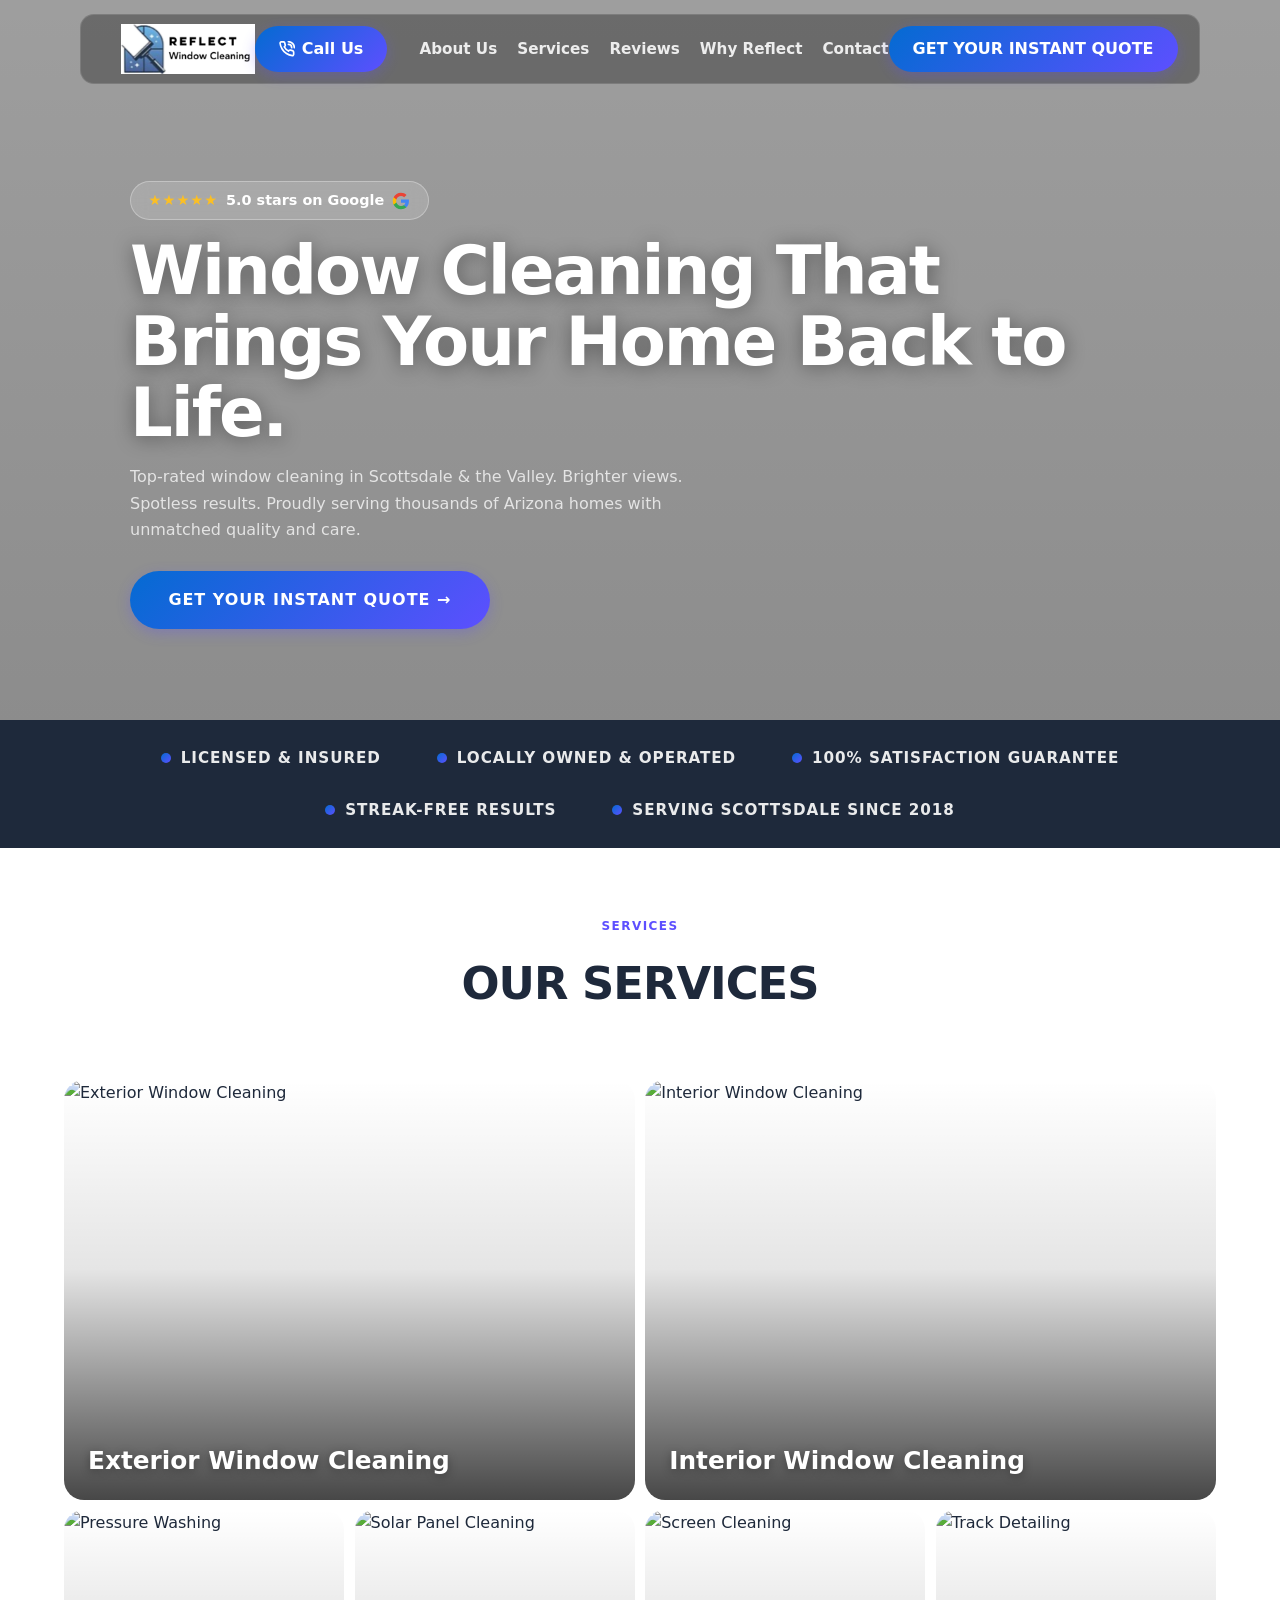
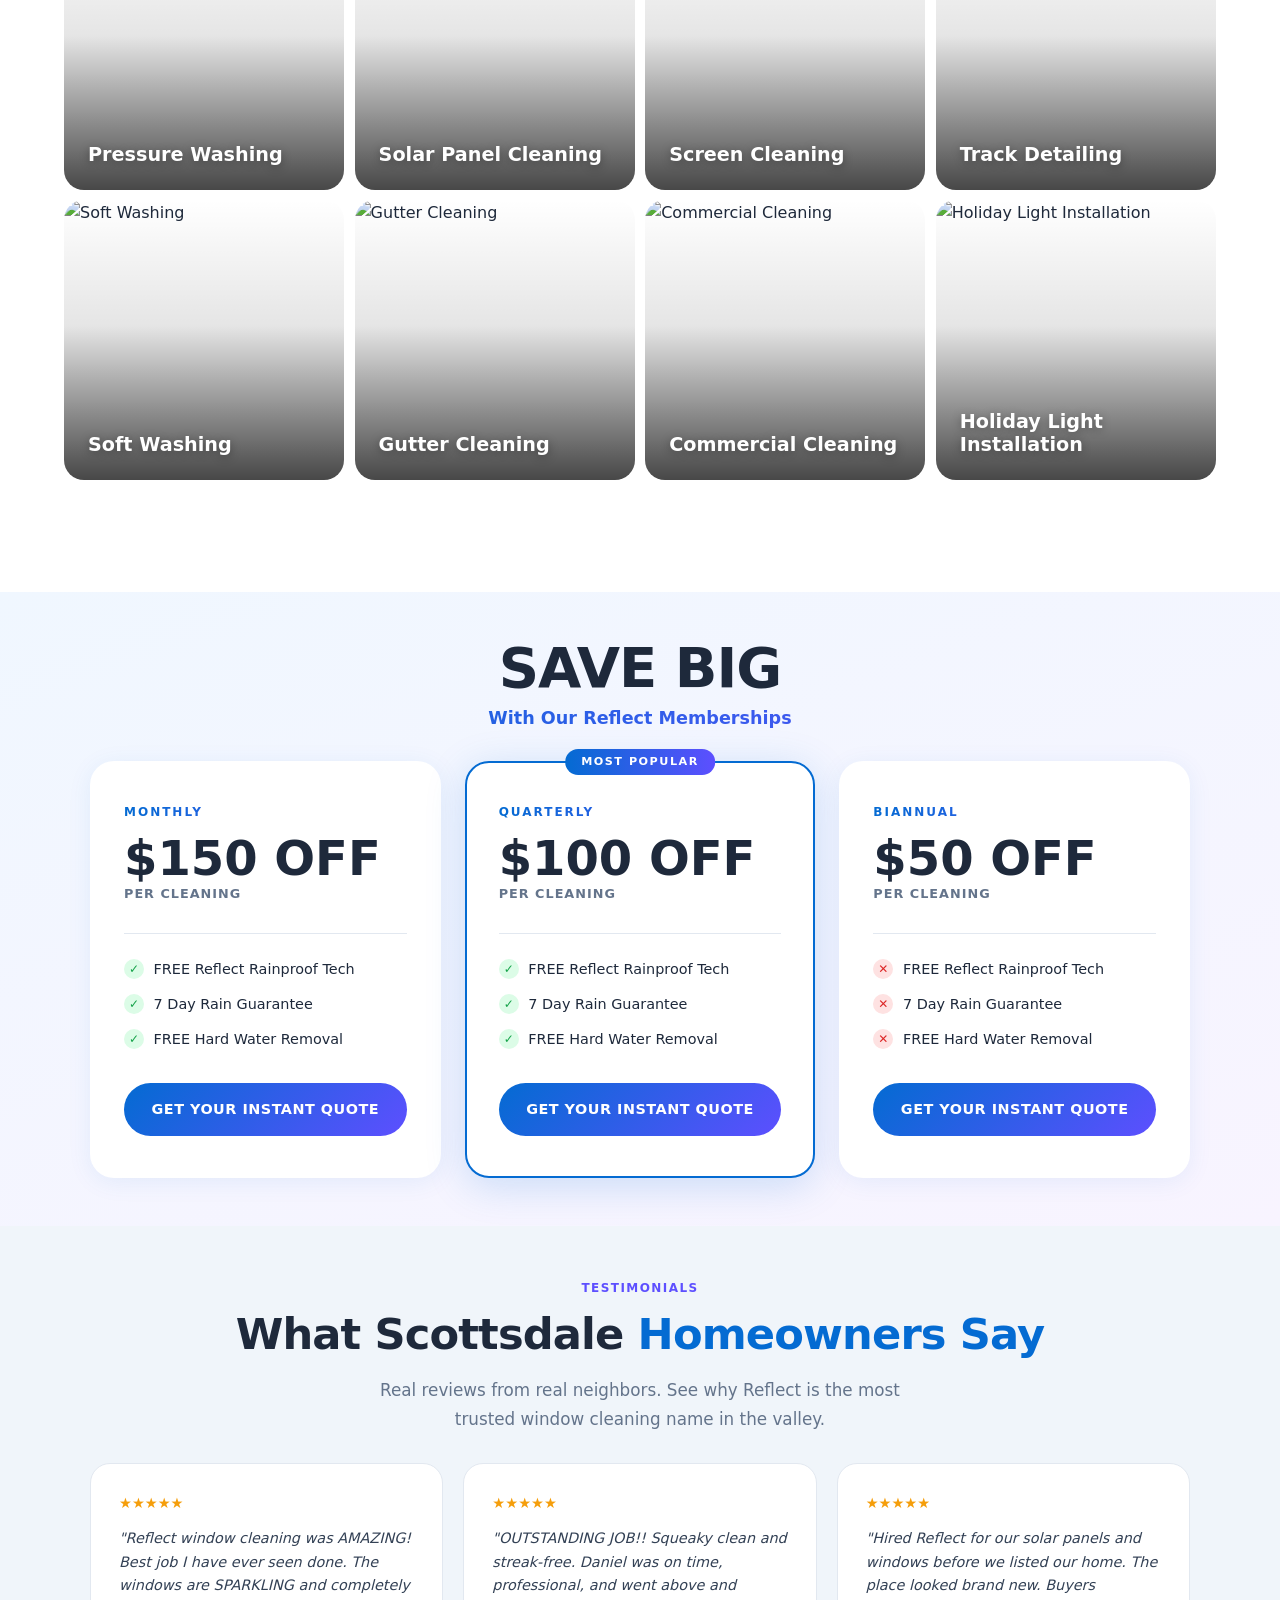
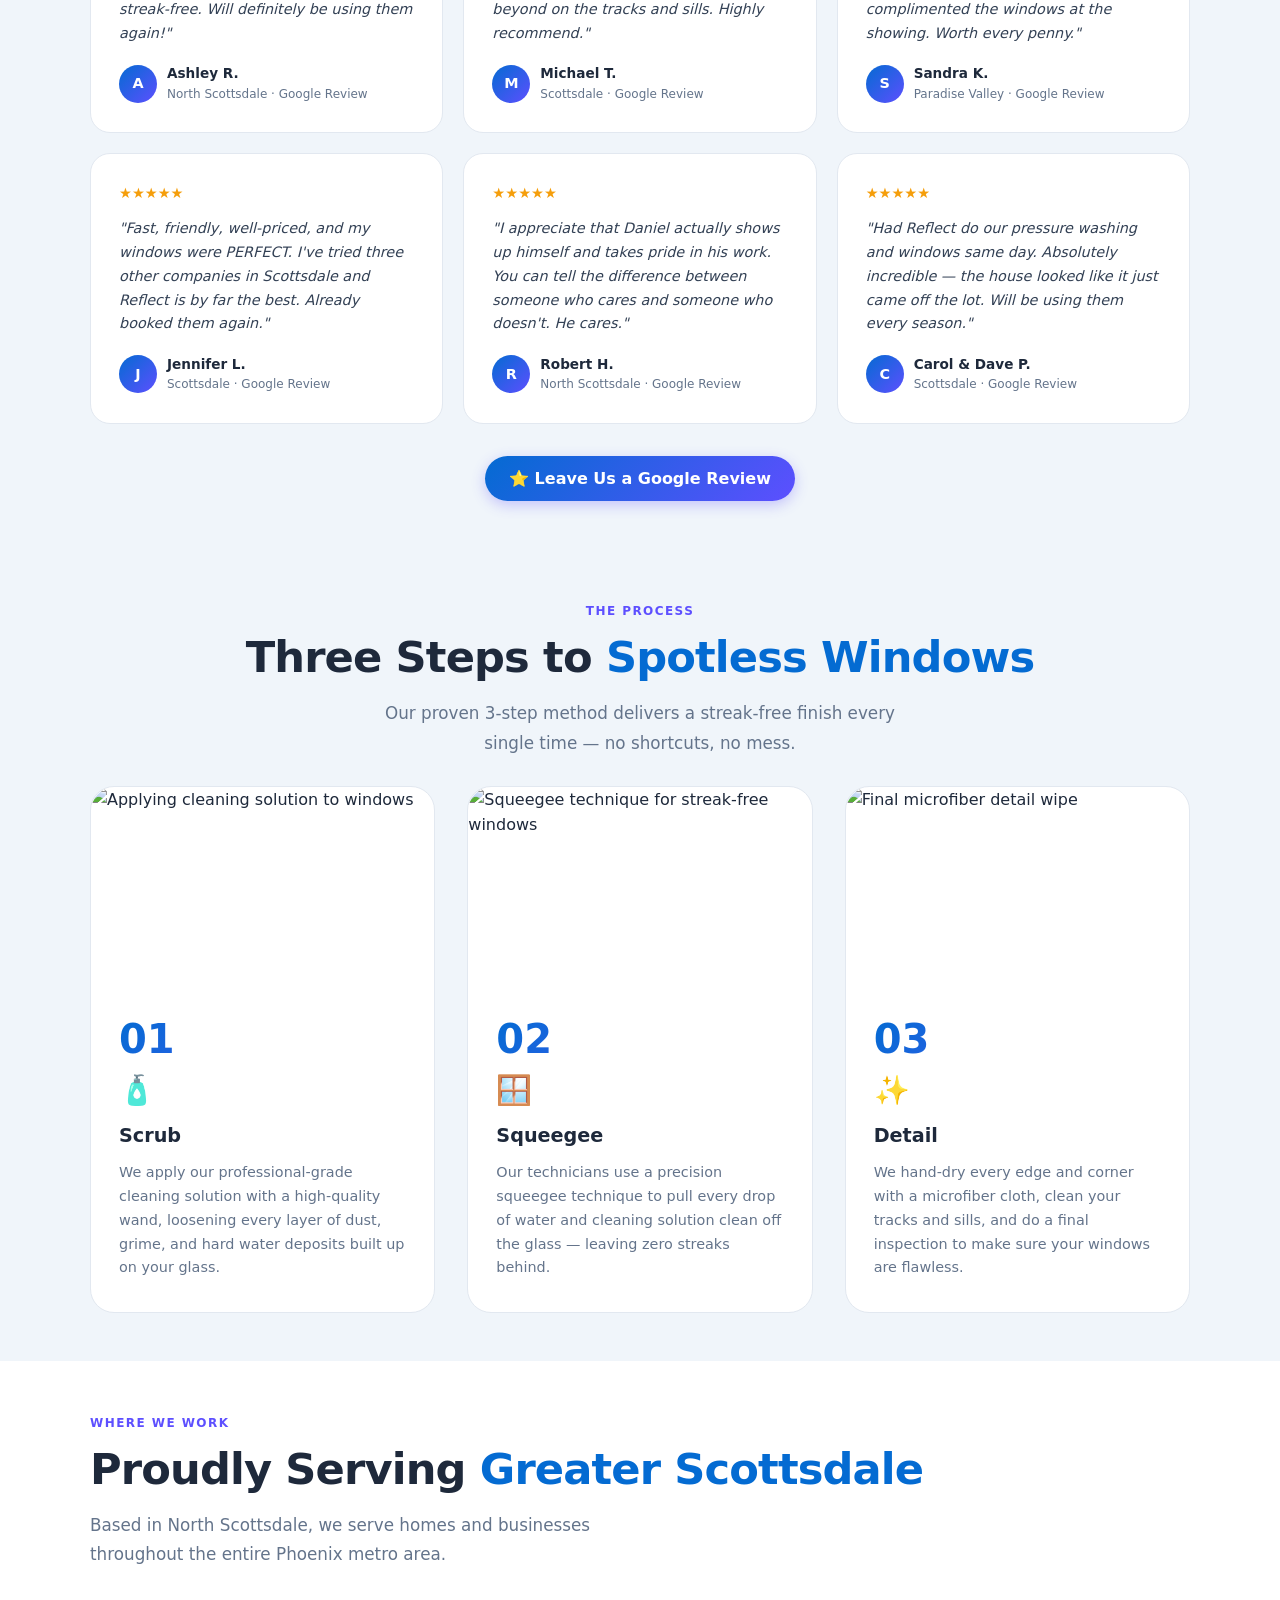
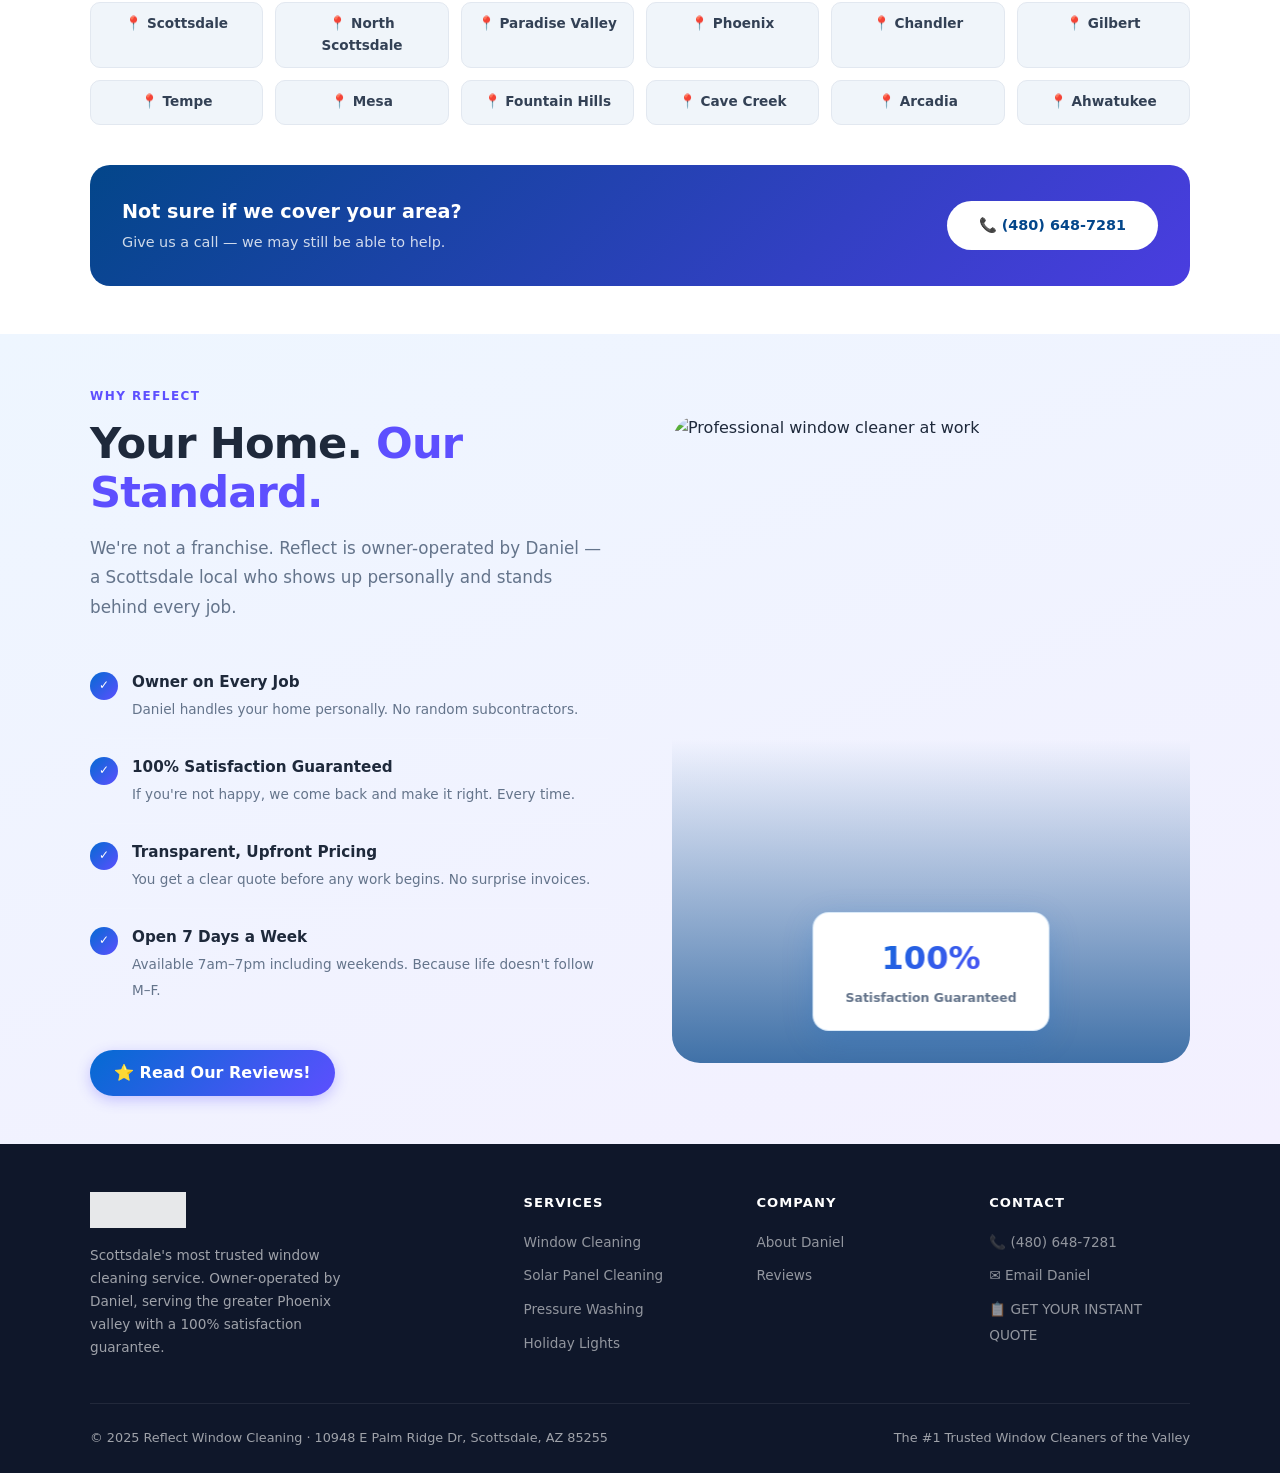
==== reflect-window-cleaning.html @ e91c1559 "Service modal reviews: horizontal scroll carousel, 3 visible, 6 total with arrows" ====
<!DOCTYPE html>
<html lang="en">
<head>
  <meta charset="UTF-8" />
  <meta name="viewport" content="width=device-width, initial-scale=1.0" />
  <title>Reflect Window Cleaning | Scottsdale's #1 Window Cleaners</title>
  <meta name="description" content="Scottsdale's most trusted window cleaning service. Residential & commercial window cleaning, solar panels, pressure washing. Call Daniel: (480) 648-7281." />
  <style>
    *, *::before, *::after { box-sizing: border-box; margin: 0; padding: 0; }

    :root {
      --blue:        #046bd2;
      --blue-dark:   #045cb4;
      --blue-deep:   #03468a;
      --purple:      #5d4fff;
      --purple-dark: #4a3de0;
      --slate:       #1e293b;
      --slate-mid:   #334155;
      --slate-light: #64748b;
      --white:       #ffffff;
      --off-white:   #F0F5FA;
      --border:      #e2e8f0;
      --shadow:      rgba(4, 107, 210, 0.12);
    }

    html { scroll-behavior: smooth; }
    body {
      font-family: 'Segoe UI', system-ui, -apple-system, sans-serif;
      color: var(--slate);
      background: var(--white);
      line-height: 1.6;
    }

    /* ── NAV ─────────────────────────────────────────── */
    nav {
      position: fixed; top: 14px; left: 5rem; right: 5rem; z-index: 9999;
      background: rgba(0,0,0,0.32);
      backdrop-filter: none;
      -webkit-backdrop-filter: none;
      border: 1px solid rgba(255,255,255,0.12);
      border-radius: 14px;
      height: 70px;
      display: flex; align-items: center;
      padding: 0 40px;
      justify-content: space-between;
      gap: 0;
      overflow: visible;
      flex-wrap: nowrap;
      transition: background 0.35s, border-color 0.35s;
    }
    nav.scrolled {
      background: rgba(0,0,0,0.58);
      border-color: rgba(255,255,255,0.18);
    }
    .nav-logo img { height: 50px; width: auto; display: block; }
    .nav-call { display: none; }
    .nav-left { display: flex; flex: 1; align-items: center; justify-content: center; gap: 32px; }
    .nav-links { display: flex; align-items: center; gap: 28px; list-style: none; }
    .nav-links a {
      text-decoration: none; color: rgba(255,255,255,0.88);
      font-size: 14px; font-weight: 600; white-space: nowrap;
      padding: 4px 0; border-radius: 6px;
      transition: color 0.15s;
    }
    .nav-links a:hover { color: white; }
    .nav-right { display: flex; align-items: center; gap: 1rem; flex-shrink: 0; }
    .nav-phone {
      text-decoration: none; color: rgba(255,255,255,0.88);
      font-weight: 700; font-size: 1.05rem;
      display: flex; align-items: center; gap: 6px; white-space: nowrap;
    }
    .btn-nav {
      background: linear-gradient(135deg, var(--blue), var(--purple));
      color: white; padding: 10px 24px;
      border-radius: 50px; font-weight: 700; font-size: 1rem;
      text-decoration: none; white-space: nowrap; flex-shrink: 0;
      box-shadow: 0 4px 14px rgba(93,79,255,0.3);
      transition: transform 0.2s, box-shadow 0.2s;
    }
    .btn-nav:hover { transform: translateY(-1px); box-shadow: 0 6px 20px rgba(93,79,255,0.4); }
    .btn-call { display: inline-flex; align-items: center; gap: 7px; }

    .hamburger {
      display: none; flex-direction: column; gap: 5px;
      cursor: pointer; background: none; border: none; padding: 4px; flex-shrink: 0;
    }
    .hamburger span {
      display: block; width: 26px; height: 2.5px;
      background: white; border-radius: 2px;
    }

    /* ── RESPONSIVE NAV ───────────────────────────────── */

    /* large desktop */
    @media (max-width: 1300px) {
      .nav-links { gap: 20px; }
      .nav-links a { font-size: 0.95rem; }
    }

    /* medium desktop: shrink */
    @media (max-width: 1100px) {
      nav { padding: 0 28px; }
      .nav-links { gap: 16px; }
      .nav-links a { font-size: 0.85rem; }
      .nav-logo img { height: 44px; }
      .btn-nav { padding: 8px 16px; font-size: 0.82rem; }
    }

    /* collapse to hamburger */
    @media (max-width: 900px) {
      nav { height: 80px; padding: 0 24px; top: 12px; left: 12px; right: 12px; border-radius: 20px; box-shadow: 0 4px 20px rgba(0,0,0,0.3); }
      .nav-logo img { height: 46px; }
      .nav-left { display: none; }
      .btn-nav-desktop { display: none; }
      .hamburger { display: flex; }
    }

    /* ── MOBILE MENU ──────────────────────────────────── */
    .mobile-menu {
      display: none; position: fixed;
      top: 104px; left: 12px; right: 12px; z-index: 999; border-radius: 0 0 16px 16px;
      background: rgba(10,20,40,0.98); border-bottom: 1px solid rgba(255,255,255,0.1);
      padding: 1.25rem 1.5rem 1.75rem; flex-direction: column; gap: 0;
    }
    .mobile-menu.open { display: flex; }
    .mobile-menu a {
      text-decoration: none; color: rgba(255,255,255,0.88);
      font-weight: 600; font-size: 1rem; padding: 0.85rem 0;
      border-bottom: 1px solid rgba(30,41,59,0.09);
    }
    .mobile-menu a:last-child { border-bottom: none; }
    .mobile-menu .btn-nav {
      text-align: center; margin-top: 1rem;
      display: block !important; border-bottom: none !important;
      padding: 12px 24px !important;
    }

    /* ── HERO ─────────────────────────────────────────── */
    .hero {
      height: 80vh;
      min-height: 500px;
      padding-top: 90px;
      padding-bottom: 0;
      background:
        linear-gradient(rgba(0,0,0,0.38), rgba(0,0,0,0.45)),
        url('https://images.pexels.com/photos/6197111/pexels-photo-6197111.jpeg?auto=compress&cs=tinysrgb&w=1800&h=1000&fit=crop') center center/cover no-repeat;
      display: flex; align-items: center;
      position: relative; overflow: hidden;
    }
    .hero-content {
      max-width: 1300px; margin: 0 auto;
      padding: 1rem 2.5rem 1rem;
      position: relative; z-index: 1;
    }
    .google-badge {
      display: inline-flex; align-items: center; gap: 8px;
      background: rgba(255,255,255,0.15); backdrop-filter: blur(8px);
      border: 1px solid rgba(255,255,255,0.3);
      color: white; padding: 0.45rem 1.1rem; border-radius: 50px;
      font-size: 0.9rem; font-weight: 600;
      margin-bottom: 1rem;
    }
    .google-badge-stars { color: #fbbf24; letter-spacing: 1px; }
    .hero h1 {
      font-size: clamp(3.5rem, 5.5vw, 4.2rem);
      font-weight: 900; color: white;
      line-height: 1.05; margin-bottom: 1rem;
      letter-spacing: -0.03em;
      text-shadow: 0 2px 20px rgba(0,0,0,0.4);
    }
    .hero h1 em {
      font-style: normal;
      color: white;
    }
    .hero p {
      font-size: 1rem; color: rgba(255,255,255,0.75);
      margin-bottom: 1.75rem; line-height: 1.65; max-width: 580px;
      font-weight: 400;
    }
    .hero-btns { display: flex; }
    .btn-hero-teal {
      background: linear-gradient(135deg, var(--blue), var(--purple)); color: #fff;
      padding: 1rem 2.4rem; border-radius: 50px;
      font-weight: 700; font-size: 1rem; text-decoration: none;
      letter-spacing: 0.06em; text-transform: uppercase;
      box-shadow: 0 4px 14px rgba(93,79,255,0.3);
      transition: transform 0.2s, box-shadow 0.2s;
      display: inline-flex; align-items: center; gap: 8px;
    }
    .btn-hero-teal:hover { transform: translateY(-2px); box-shadow: 0 6px 20px rgba(93,79,255,0.4); }
    @media (max-width: 900px) {
      .btn-hero-teal {
        padding: 0.85rem 1.6rem;
        font-size: 0.88rem;
        letter-spacing: 0.04em;
        width: 100%;
        justify-content: center;
      }
    }

    /* hero card */
    .hero-card { display: none; }
    .hero-card-label {
      font-size: 0.82rem; text-transform: uppercase; letter-spacing: 0.12em;
      color: #c4b5fd; font-weight: 700; margin-bottom: 1.25rem;
    }
    .hero-stats { display: flex; gap: 2.5rem; margin-bottom: 1.25rem; }
    .hero-stat-num { display: block; font-size: 2.8rem; font-weight: 900; }
    .hero-stat-label { display: block; font-size: 0.82rem; color: rgba(255,255,255,0.65); }
    .hero-review-card {
      background: rgba(255,255,255,0.09);
      border-radius: 16px; padding: 1.4rem;
    }
    .review-stars { color: #fbbf24; margin-bottom: 0.5rem; font-size: 1.05rem; }
    .review-quote { font-size: 0.98rem; font-style: italic; color: rgba(255,255,255,0.9); margin-bottom: 0.6rem; line-height: 1.6; }
    .review-name { font-size: 0.82rem; color: rgba(255,255,255,0.55); font-weight: 700; }

    @media (max-width: 900px) {
      .hero h1 { font-size: clamp(2.4rem, 8vw, 3.5rem); }
    }

    /* ── TRUST STRIP ──────────────────────────────────── */
    .trust-strip {
      background: var(--slate);
      padding: 1.6rem 2rem;
    }
    .trust-strip-inner {
      max-width: 1100px; margin: 0 auto;
      display: flex; flex-wrap: wrap; justify-content: center;
      gap: 1.75rem 3.5rem; align-items: center;
    }
    @media (max-width: 900px) { .trust-strip { display: none; } }
    .trust-item {
      display: flex; align-items: center; gap: 10px;
      font-size: 0.95rem; font-weight: 700;
      color: rgba(255,255,255,0.9); text-transform: uppercase;
      letter-spacing: 0.06em;
    }
    .trust-dot {
      width: 10px; height: 10px; border-radius: 50%;
      background: linear-gradient(135deg, var(--blue), var(--purple));
      flex-shrink: 0;
    }

    /* ── LAYOUT ───────────────────────────────────────── */
    html, body { overflow-x: hidden; }
    * { box-sizing: border-box; }
    section { padding: 3rem 2rem; }

    @media (max-width: 900px) {
      section { padding: 2.5rem 1.25rem; }
      .hero { padding-top: 104px; }
      .container { padding: 0 1.25rem; }
    }
    @media (max-width: 600px) {
      section { padding: 2rem 1rem; }
      .hero { min-height: 420px; }
      .hero-content { padding: 1rem 1rem; }
      .membership-grid { grid-template-columns: 1fr; }
      .cinematic { height: 360px; }
      .area-callout { flex-direction: column; text-align: center; }
      .contact-form-wrap { padding: 1.75rem 1.25rem; }
      .why-badge { white-space: normal; text-align: center; width: 90%; }
      .membership-header .save-big { font-size: 2.5rem; }
    }
    .container { max-width: 1100px; margin: 0 auto; }
    .section-tag {
      display: inline-block;
      font-size: 0.75rem; font-weight: 800;
      text-transform: uppercase; letter-spacing: 0.12em;
      color: var(--purple); margin-bottom: 0.75rem;
    }
    .section-title {
      font-size: clamp(1.9rem, 3.5vw, 2.7rem);
      font-weight: 900; color: var(--slate);
      line-height: 1.15; margin-bottom: 1rem;
      letter-spacing: -0.02em;
    }
    .section-title span { color: var(--blue); }
    .section-sub {
      color: var(--slate-light); font-size: 1.05rem;
      max-width: 560px; line-height: 1.75;
    }
    .section-header { margin-bottom: 1.75rem; }
    .section-header.center { text-align: center; }
    .section-header.center .section-sub { margin: 0 auto; }

    /* ── PHOTO STRIP ──────────────────────────────────── */
    .photo-strip {
      display: grid; grid-template-columns: 1.5fr 1fr 1fr;
      height: 360px; gap: 4px; overflow: hidden;
    }
    .strip-item { position: relative; overflow: hidden; }
    .strip-item img {
      width: 100%; height: 100%; object-fit: cover;
      transition: transform 0.6s;
    }
    .strip-item:hover img { transform: scale(1.06); }
    .strip-overlay {
      position: absolute; inset: 0;
      background: linear-gradient(to top, rgba(4,70,138,0.5) 0%, transparent 55%);
      display: flex; align-items: flex-end; padding: 1.2rem;
    }
    .strip-label {
      color: white; font-size: 0.75rem; font-weight: 700;
      text-transform: uppercase; letter-spacing: 0.08em;
      background: rgba(255,255,255,0.15); backdrop-filter: blur(6px);
      border: 1px solid rgba(255,255,255,0.2);
      padding: 0.3rem 0.8rem; border-radius: 50px;
    }
    @media (max-width: 600px) {
      .photo-strip { grid-template-columns: 1fr; height: auto; }
      .strip-item { height: 240px; }
    }
    @media (max-width: 900px) {
      #process { background: var(--slate) !important; }
      #process .section-tag { color: #c4b5fd !important; }
      #process .section-title { color: white !important; text-transform: uppercase; }
      #process .section-title span { color: #7dd3fc !important; -webkit-text-fill-color: #7dd3fc !important; }
      #process .section-sub { color: rgba(255,255,255,0.75) !important; }
      #process .process-grid { grid-template-columns: 1fr; gap: 1rem; }
      #process .process-card {
        background: rgba(255,255,255,0.07) !important; border-color: rgba(255,255,255,0.1) !important;
        border-radius: 20px; text-align: center; box-shadow: none !important;
      }
      #process .process-card:hover { transform: none; box-shadow: none !important; }
      #process .process-card::before { display: none; }
      #process .process-card-img { display: none; }
      #process .process-card-body { padding: 2rem 1.5rem; }
      #process .process-num {
        font-size: 1.6rem !important; font-weight: 900;
        background: linear-gradient(135deg, var(--blue), var(--purple)) !important;
        -webkit-background-clip: unset !important; background-clip: unset !important;
        -webkit-text-fill-color: white !important; color: white !important;
        width: 76px; height: 76px; border-radius: 50%;
        display: flex; align-items: center; justify-content: center;
        margin: 0 auto 1.25rem; line-height: 1;
        box-shadow: 0 4px 16px rgba(93,79,255,0.4);
      }
      #process .process-icon { display: none; }
      #process .process-card h3 {
        color: #c4b5fd !important; text-transform: uppercase;
        letter-spacing: 2px; font-size: 1.1rem; text-align: center;
      }
      #process .process-card p { color: rgba(255,255,255,0.9) !important; text-align: center; }
    }

    /* ── PROCESS ──────────────────────────────────────── */
    #process { background: var(--off-white); }
    .process-grid {
      display: grid; grid-template-columns: repeat(auto-fit, minmax(240px, 1fr));
      gap: 2rem;
    }
    .process-card {
      background: white; border-radius: 24px;
      padding: 2.5rem 2rem; text-align: center;
      border: 1px solid var(--border);
      transition: transform 0.25s, box-shadow 0.25s;
      position: relative; overflow: hidden;
    }
    .process-card::before {
      content: ''; position: absolute;
      top: 0; left: 0; right: 0; height: 4px;
      background: linear-gradient(90deg, var(--blue), var(--purple));
      transform: scaleX(0); transform-origin: left;
      transition: transform 0.3s;
    }
    .process-card:hover { transform: translateY(-5px); box-shadow: 0 16px 40px var(--shadow); }
    .process-card:hover::before { transform: scaleX(1); }
    .process-num {
      font-size: 3.5rem; font-weight: 900;
      background: linear-gradient(135deg, var(--blue), var(--purple));
      -webkit-background-clip: text; -webkit-text-fill-color: transparent;
      background-clip: text; line-height: 1; margin-bottom: 1rem;
    }
    .process-icon {
      font-size: 2.5rem; margin-bottom: 1rem;
    }
    .process-card h3 { font-size: 1.2rem; font-weight: 800; margin-bottom: 0.6rem; }
    .process-card p { font-size: 0.9rem; color: var(--slate-light); line-height: 1.65; }

    /* ── SERVICES ─────────────────────────────────────── */
    #services { background: var(--white); }
    .services-grid {
      display: grid;
      grid-template-columns: repeat(auto-fill, minmax(260px, 1fr));
      gap: 1.5rem;
    }
    .service-card {
      border-radius: 24px; overflow: hidden;
      position: relative; aspect-ratio: 4/3;
      cursor: default;
    }
    .service-card img {
      width: 100%; height: 100%; object-fit: cover;
      transition: transform 0.5s;
    }
    .service-card:hover img { transform: scale(1.07); }
    .service-overlay {
      position: absolute; inset: 0;
      background: linear-gradient(to top, rgba(4,70,138,0.88) 0%, rgba(4,107,210,0.2) 60%, transparent 100%);
      display: flex; flex-direction: column; justify-content: flex-end;
      padding: 1.75rem;
    }
    .service-icon-wrap {
      width: 48px; height: 48px; border-radius: 12px;
      background: rgba(255,255,255,0.15); backdrop-filter: blur(8px);
      border: 1px solid rgba(255,255,255,0.2);
      display: flex; align-items: center; justify-content: center;
      font-size: 1.4rem; margin-bottom: 0.9rem;
    }
    .service-card h3 { color: white; font-size: 1.15rem; font-weight: 800; margin-bottom: 0.35rem; }
    .service-card p { color: rgba(255,255,255,0.8); font-size: 0.83rem; line-height: 1.55; }

    /* ── CINEMATIC BANNER ─────────────────────────────── */
    .cinematic {
      position: relative; height: 500px; overflow: hidden;
    }
    .cinematic img {
      width: 100%; height: 100%; object-fit: cover;
      object-position: center 35%;
    }
    .cinematic-overlay {
      position: absolute; inset: 0;
      background: linear-gradient(135deg, rgba(4,70,138,0.88) 0%, rgba(93,79,255,0.7) 60%, rgba(4,107,210,0.8) 100%);
      display: flex; align-items: center; justify-content: center;
    }
    .cinematic-content {
      text-align: center; color: white; padding: 2rem; max-width: 700px;
    }
    .cinematic-content h2 {
      font-size: clamp(2rem, 5vw, 3.5rem);
      font-weight: 900; margin-bottom: 1rem; line-height: 1.1;
      letter-spacing: -0.02em;
    }
    .cinematic-content h2 em {
      font-style: normal;
      background: linear-gradient(90deg, #7dd3fc, #c4b5fd);
      -webkit-background-clip: text; -webkit-text-fill-color: transparent;
      background-clip: text;
    }
    .cinematic-content p {
      font-size: 1.1rem; color: rgba(255,255,255,0.85);
      margin-bottom: 2rem; line-height: 1.7;
    }

    /* ── WHY REFLECT ──────────────────────────────────── */
    #why { background: linear-gradient(160deg, #eef6ff 0%, #f3f0ff 100%); }
    .why-grid {
      display: grid; grid-template-columns: 1fr 1fr; gap: 4rem; align-items: center;
    }
    .why-text .section-tag { color: var(--purple); }
    .why-text .section-title { color: var(--slate); }
    .why-text .section-sub { color: var(--slate-light); }
    .why-list { margin-top: 2rem; }
    .why-item {
      display: flex; align-items: flex-start; gap: 14px;
      padding: 1rem 0; border-bottom: 1px solid rgba(255,255,255,0.08);
    }
    .why-item:last-child { border-bottom: none; }
    .why-check {
      width: 28px; height: 28px; border-radius: 50%;
      background: linear-gradient(135deg, var(--blue), var(--purple));
      display: flex; align-items: center; justify-content: center;
      color: white; font-size: 0.75rem; flex-shrink: 0; margin-top: 2px;
    }
    .why-item strong { display: block; color: var(--slate); font-size: 0.95rem; font-weight: 700; margin-bottom: 2px; }
    .why-item span { color: var(--slate-light); font-size: 0.85rem; }

    .why-visual {
      position: relative; border-radius: 28px; overflow: hidden;
      aspect-ratio: 4/5;
    }
    .why-visual img { width: 100%; height: 100%; object-fit: cover; }
    .why-visual-overlay {
      position: absolute; inset: 0;
      background: linear-gradient(to top, rgba(4,70,138,0.75) 0%, transparent 50%);
    }
    .why-badge {
      position: absolute; bottom: 2rem; left: 50%; transform: translateX(-50%);
      background: white; backdrop-filter: blur(12px);
      border: 1px solid rgba(4,107,210,0.15);
      box-shadow: 0 8px 32px rgba(4,107,210,0.18);
      border-radius: 16px; padding: 1.25rem 2rem; text-align: center;
      white-space: nowrap;
    }
    .why-badge-num { display: block; font-size: 2rem; font-weight: 900;
      background: linear-gradient(135deg, var(--blue), var(--purple));
      -webkit-background-clip: text; -webkit-text-fill-color: transparent; background-clip: text; }
    .why-badge-label { font-size: 0.78rem; color: var(--slate-light); font-weight: 600; }
    @media (max-width: 800px) {
      .why-grid { grid-template-columns: 1fr; }
    }

    /* ── REVIEWS ──────────────────────────────────────── */
    #reviews { background: var(--off-white); }
    .svc-reviews-section {
      background: linear-gradient(135deg, var(--blue-deep) 0%, var(--slate) 100%);
      padding: 4rem 0;
    }
    .svc-reviews-header { text-align: center; margin-bottom: 2rem; }
    .svc-reviews-header .svc-tag { color: #c4b5fd; font-size: 0.78rem; font-weight: 800; letter-spacing: 2.5px; text-transform: uppercase; margin-bottom: 0.5rem; display: block; }
    .svc-reviews-header h2 { font-size: 2.2rem; font-weight: 900; text-transform: uppercase; color: white; margin-bottom: 1rem; }
    .svc-rating-badge { display: inline-flex; align-items: center; gap: 10px; background: rgba(255,255,255,0.1); border: 1px solid rgba(255,255,255,0.2); border-radius: 50px; padding: 0.5rem 1.25rem; margin-bottom: 0; }
    .svc-rating-stars { color: #fbbf24; font-size: 1.1rem; letter-spacing: 2px; }
    .svc-rating-text { color: rgba(255,255,255,0.85); font-size: 0.9rem; font-weight: 600; }
    .svc-reviews-wrap { position: relative; }
    .svc-reviews-grid {
      display: flex;
      overflow-x: scroll;
      scroll-snap-type: x mandatory;
      -webkit-overflow-scrolling: touch;
      gap: 1.25rem;
      scrollbar-width: none;
      padding-bottom: 0.5rem;
    }
    .svc-reviews-grid::-webkit-scrollbar { display: none; }
    .svc-reviews-grid .review-card-block {
      min-width: calc(33.333% - 0.85rem);
      scroll-snap-align: start;
      flex-shrink: 0;
      background: rgba(255,255,255,0.08);
      border: 1px solid rgba(255,255,255,0.12);
      border-radius: 20px;
      padding: 1.75rem;
      box-sizing: border-box;
      transform: none !important;
    }
    .svc-reviews-grid .rc-stars { color: #fbbf24; font-size: 1rem; margin-bottom: 0.75rem; }
    .svc-reviews-grid .rc-text { color: rgba(255,255,255,0.88); font-style: italic; font-size: 0.9rem; line-height: 1.65; margin-bottom: 1.1rem; white-space: normal; word-break: break-word; }
    .svc-reviews-grid .rc-name { color: white; font-weight: 700; font-size: 0.85rem; }
    .svc-reviews-grid .rc-meta { color: rgba(255,255,255,0.5); font-size: 0.75rem; }
    .svc-reviews-grid .rc-avatar { background: linear-gradient(135deg, var(--blue), var(--purple)); }
    .svc-reviews-nav { display: flex; justify-content: center; gap: 0.75rem; margin-top: 1.5rem; }
    .svc-reviews-nav button { width: 44px; height: 44px; border-radius: 50%; border: 1.5px solid rgba(255,255,255,0.3); background: rgba(255,255,255,0.1); color: white; font-size: 1.2rem; cursor: pointer; display: flex; align-items: center; justify-content: center; transition: background 0.15s; }
    .svc-reviews-nav button:hover { background: rgba(255,255,255,0.2); }
    @media (max-width: 768px) {
      .svc-reviews-grid .review-card-block { min-width: 82vw; }
      .svc-reviews-section { padding: 2.5rem 0; }
      .svc-reviews-header h2 { font-size: 1.6rem; }
    }
    .reviews-carousel-wrap { position: relative; }
    .reviews-nav { display: none; }
    @media (max-width: 768px) {
      .reviews-grid {
        display: flex !important;
        overflow-x: scroll;
        scroll-snap-type: x mandatory;
        -webkit-overflow-scrolling: touch;
        gap: 1rem;
        padding: 0.25rem 1rem 1.25rem;
        scrollbar-width: none;
        grid-template-columns: unset;
      }
      .reviews-grid::-webkit-scrollbar { display: none; }
      .reviews-grid { align-items: stretch; }
      .review-card-block {
        width: 82vw;
        min-width: 82vw;
        max-width: 82vw;
        scroll-snap-align: start;
        flex-shrink: 0;
        box-sizing: border-box;
        overflow: hidden;
      }
      .rc-text {
        white-space: normal !important;
        word-break: break-word;
        overflow-wrap: break-word;
        display: block;
      }
      .reviews-nav {
        display: flex; justify-content: center; gap: 0.75rem; margin-top: 1rem;
      }
      .reviews-nav button {
        width: 44px; height: 44px; border-radius: 50%;
        border: 1.5px solid var(--border); background: white;
        font-size: 1.3rem; cursor: pointer; display: flex; align-items: center; justify-content: center;
        color: var(--slate); transition: background 0.15s, border-color 0.15s;
      }
      .reviews-nav button:hover { background: #ede9ff; border-color: var(--purple); }
    }
    .reviews-grid {
      display: grid;
      grid-template-columns: repeat(auto-fill, minmax(290px, 1fr));
      gap: 1.25rem; margin-bottom: 2rem;
    }
    .review-card-block {
      background: white; border: 1px solid var(--border);
      border-radius: 20px; padding: 1.75rem;
      transition: box-shadow 0.2s, transform 0.2s;
      text-decoration: none; color: inherit; display: block;
      cursor: pointer;
    }
    .review-card-block:hover { box-shadow: 0 8px 28px var(--shadow); transform: translateY(-3px); }
    .rc-stars { color: #f59e0b; font-size: 0.9rem; margin-bottom: 0.75rem; }
    .rc-text {
      font-size: 0.9rem; color: var(--slate-mid); line-height: 1.65;
      font-style: italic; margin-bottom: 1.1rem;
    }
    .rc-author { display: flex; align-items: center; gap: 10px; }
    .rc-avatar {
      width: 38px; height: 38px; border-radius: 50%;
      background: linear-gradient(135deg, var(--blue), var(--purple));
      color: white; font-weight: 800; font-size: 0.9rem;
      display: flex; align-items: center; justify-content: center; flex-shrink: 0;
    }
    .rc-name { font-weight: 700; font-size: 0.85rem; }
    .rc-meta { font-size: 0.75rem; color: var(--slate-light); }

    /* ── SERVICE AREA ─────────────────────────────────── */
    #area { background: var(--white); }
    .area-chips {
      display: grid;
      grid-template-columns: repeat(auto-fill, minmax(150px, 1fr));
      gap: 0.75rem; margin-top: 2rem;
    }
    .chip {
      background: var(--off-white); border: 1px solid var(--border);
      border-radius: 10px; padding: 0.65rem 1rem;
      font-size: 0.85rem; font-weight: 600; color: var(--slate-mid); text-align: center;
      transition: background 0.2s, border-color 0.2s, color 0.2s;
    }
    .chip:hover { background: #ede9ff; border-color: var(--purple); color: var(--purple-dark); }
    .area-callout {
      margin-top: 2.5rem;
      background: linear-gradient(135deg, var(--blue-deep), var(--purple-dark));
      border-radius: 20px; padding: 2rem;
      display: flex; flex-wrap: wrap; align-items: center;
      justify-content: space-between; gap: 1rem; color: white;
    }
    .area-callout h3 { font-size: 1.2rem; font-weight: 800; }
    .area-callout p { font-size: 0.9rem; color: rgba(255,255,255,0.8); margin-top: 0.25rem; }
    .btn-white {
      background: white; color: var(--blue-deep);
      padding: 0.8rem 2rem; border-radius: 50px;
      font-weight: 800; font-size: 0.9rem; text-decoration: none;
      transition: transform 0.2s;
    }
    .btn-white:hover { transform: scale(1.03); }

    /* ── CONTACT ──────────────────────────────────────── */
    #contact { background: var(--slate); }
    .contact-grid {
      display: grid; grid-template-columns: 1fr 1.5fr; gap: 3.5rem; align-items: start;
    }
    .contact-info-title { color: white; }
    .contact-info .section-tag { color: #c4b5fd; }
    .contact-info .section-sub { color: rgba(255,255,255,0.6); margin-bottom: 1.5rem; }
    .contact-card-item {
      display: flex; align-items: flex-start; gap: 14px;
      padding: 1.1rem; border-radius: 16px;
      background: rgba(255,255,255,0.06); border: 1px solid rgba(255,255,255,0.08);
      margin-bottom: 0.85rem;
    }
    .contact-card-icon {
      width: 42px; height: 42px; border-radius: 10px;
      background: linear-gradient(135deg, var(--blue), var(--purple));
      display: flex; align-items: center; justify-content: center;
      font-size: 1.1rem; flex-shrink: 0;
    }
    .contact-card-item h4 {
      font-size: 0.72rem; text-transform: uppercase; letter-spacing: 0.05em;
      color: rgba(255,255,255,0.45); margin-bottom: 0.2rem;
    }
    .contact-card-item a { color: white; text-decoration: none; font-weight: 700; font-size: 1rem; }
    .contact-card-item p { color: rgba(255,255,255,0.75); font-size: 0.9rem; }

    .contact-form-wrap {
      background: white; border-radius: 24px; padding: 2.75rem;
    }
    .contact-form-wrap h3 { font-size: 1.3rem; font-weight: 900; margin-bottom: 1.5rem; color: var(--slate); }
    .form-row { display: grid; grid-template-columns: 1fr 1fr; gap: 1rem; }
    .form-group { margin-bottom: 1rem; }
    .form-group label {
      display: block; font-size: 0.75rem; font-weight: 700;
      color: var(--slate-mid); margin-bottom: 0.4rem;
      text-transform: uppercase; letter-spacing: 0.05em;
    }
    .form-group input, .form-group select, .form-group textarea {
      width: 100%; padding: 0.8rem 1rem;
      border: 1.5px solid var(--border); border-radius: 10px;
      font-size: 0.95rem; color: var(--slate);
      background: var(--off-white); font-family: inherit; outline: none;
      transition: border-color 0.2s, box-shadow 0.2s;
    }
    .form-group input:focus, .form-group select:focus, .form-group textarea:focus {
      border-color: var(--purple);
      box-shadow: 0 0 0 3px rgba(93,79,255,0.12);
      background: white;
    }
    .form-group textarea { resize: vertical; min-height: 110px; }
    .btn-submit {
      width: 100%;
      background: linear-gradient(135deg, var(--blue), var(--purple));
      color: white; border: none; padding: 1rem;
      border-radius: 12px; font-size: 1rem; font-weight: 800;
      cursor: pointer;
      box-shadow: 0 6px 20px rgba(93,79,255,0.3);
      transition: transform 0.2s, box-shadow 0.2s;
    }
    .btn-submit:hover { transform: translateY(-2px); box-shadow: 0 10px 30px rgba(93,79,255,0.4); }
    .form-note { text-align: center; margin-top: 0.75rem; font-size: 0.75rem; color: var(--slate-light); }

    @media (max-width: 900px) { .contact-grid { grid-template-columns: 1fr; } }
    @media (max-width: 600px) { .form-row { grid-template-columns: 1fr; } }

    .form-success { display: none; text-align: center; padding: 2rem; }
    .form-success.show { display: block; }
    .form-success-icon { font-size: 3rem; margin-bottom: 0.5rem; }
    .form-success h3 { font-size: 1.2rem; font-weight: 800; color: var(--blue); margin-bottom: 0.5rem; }

    /* ── FOOTER ───────────────────────────────────────── */
    footer {
      background: #0f172a; color: rgba(255,255,255,0.6);
      padding: 3rem 2rem 1.5rem;
    }
    .footer-inner { max-width: 1100px; margin: 0 auto; }
    .footer-top {
      display: grid; grid-template-columns: 2fr 1fr 1fr 1fr;
      gap: 2rem; margin-bottom: 2.5rem;
    }
    .footer-logo { display: flex; align-items: center; gap: 10px; margin-bottom: 1rem; }
    .footer-logo img { height: 36px; filter: brightness(0) invert(1); opacity: 0.9; }
    .footer-brand p { font-size: 0.85rem; line-height: 1.7; max-width: 260px; }
    .footer-col h4 {
      color: white; font-size: 0.82rem; font-weight: 700;
      text-transform: uppercase; letter-spacing: 0.08em; margin-bottom: 1rem;
    }
    .footer-col ul { list-style: none; }
    .footer-col ul li { margin-bottom: 0.5rem; }
    .footer-col ul li a {
      color: rgba(255,255,255,0.55); text-decoration: none;
      font-size: 0.85rem; transition: color 0.2s;
    }
    .footer-col ul li a:hover { color: #c4b5fd; }
    .footer-bottom {
      border-top: 1px solid rgba(255,255,255,0.08);
      padding-top: 1.5rem;
      display: flex; flex-wrap: wrap; justify-content: space-between;
      align-items: center; gap: 1rem; font-size: 0.8rem;
    }
    @media (max-width: 768px) {
      .footer-top { grid-template-columns: 1fr 1fr; }
      .footer-brand { grid-column: 1 / -1; }
    }
    @media (max-width: 480px) { .footer-top { grid-template-columns: 1fr; } }

    /* ── STICKY MOBILE BAR ────────────────────────────── */
    .sticky-bar {
      display: none; position: fixed;
      bottom: 0; left: 0; right: 0; z-index: 998;
      background: rgba(10,20,40,0.97); padding: 0.85rem 1.25rem;
      border-top: 1px solid rgba(255,255,255,0.08);
    }
    @media (max-width: 768px) { .sticky-bar { display: flex; } }
    .s-quote {
      flex: 1; text-align: center; padding: 0.9rem;
      border-radius: 14px; font-weight: 800; font-size: 0.95rem;
      text-decoration: none; letter-spacing: 0.03em;
      background: linear-gradient(135deg, var(--blue), var(--purple)); color: white;
    }

    /* ── PROCESS CARD IMAGES ─────────────────────────── */
    .process-card { padding: 0; text-align: left; }
    .process-card-img {
      width: 100%; height: 200px; object-fit: cover;
      border-radius: 24px 24px 0 0; display: block;
    }
    .process-card-body { padding: 2rem 1.75rem 2rem; }
    .process-num { font-size: 2.5rem; margin-bottom: 0.5rem; }
    .process-icon { font-size: 1.8rem; margin-bottom: 0.5rem; }
    .process-card h3 { text-align: left; }
    .process-card p { text-align: left; }

    /* ── SERVICE MODAL ──────────────────────────────── */
    .svc-modal {
      position: fixed; inset: 0; z-index: 9000;
      background: white; overflow-y: auto;
      transform: translateX(100%);
      transition: transform 0.42s cubic-bezier(0.4, 0, 0.2, 1);
      visibility: hidden;
    }
    .svc-modal.open { transform: translateX(0); visibility: visible; }
    .svc-close {
      position: fixed; top: 1.25rem; left: 1.25rem; z-index: 9100;
      width: 48px; height: 48px; border-radius: 50%;
      background: white; border: none; cursor: pointer;
      font-size: 1.1rem; color: var(--slate);
      box-shadow: 0 4px 20px rgba(0,0,0,0.18);
      display: flex; align-items: center; justify-content: center;
      transition: transform 0.2s, box-shadow 0.2s;
    }
    .svc-close:hover { transform: scale(1.1); box-shadow: 0 6px 28px rgba(0,0,0,0.22); }
    .svc-hero-wrap { position: relative; height: 520px; overflow: hidden; }
    .svc-hero-wrap img { width: 100%; height: 100%; object-fit: cover; }
    .svc-hero-overlay {
      position: absolute; inset: 0;
      background: linear-gradient(to right, rgba(0,0,0,0.78) 0%, rgba(0,0,0,0.25) 100%);
    }
    .svc-hero-content {
      position: absolute; inset: 0;
      display: flex; flex-direction: column; justify-content: flex-end;
      padding: 4rem 5rem; max-width: 720px; color: white;
    }
    .svc-hero-tag {
      font-size: 0.78rem; font-weight: 800; letter-spacing: 2.5px;
      text-transform: uppercase; opacity: 0.75; margin-bottom: 0.6rem;
    }
    .svc-hero-content h1 {
      font-size: 2.8rem; font-weight: 900; line-height: 1.12; margin-bottom: 1rem;
    }
    .svc-hero-content p { font-size: 1rem; line-height: 1.65; opacity: 0.85; margin-bottom: 1.75rem; max-width: 520px; }
    .svc-cta {
      display: inline-flex; align-items: center; gap: 0.5rem;
      background: white; color: var(--blue); font-weight: 800; font-size: 0.88rem;
      padding: 0.9rem 2rem; border-radius: 50px; text-decoration: none;
      letter-spacing: 1px; width: fit-content;
      transition: transform 0.2s, box-shadow 0.2s;
    }
    .svc-cta:hover { transform: translateY(-2px); box-shadow: 0 8px 24px rgba(0,0,0,0.22); }
    .svc-detail-text { padding: 3rem 0 1rem; max-width: 820px; }
    .svc-detail-text h2 { font-size: 1.9rem; font-weight: 900; color: var(--slate); margin-bottom: 1rem; }
    .svc-detail-text h3 { font-size: 1.15rem; font-weight: 800; color: var(--slate); margin: 2rem 0 0.6rem; }
    .svc-detail-text p { color: var(--slate-light); line-height: 1.75; margin-bottom: 0.9rem; }
    .svc-detail-text ul { list-style: none; display: flex; flex-direction: column; gap: 0.55rem; margin-bottom: 1rem; }
    .svc-detail-text li { color: var(--slate-light); line-height: 1.65; padding-left: 1.4rem; position: relative; }
    .svc-detail-text li::before { content: '•'; position: absolute; left: 0; color: var(--blue); font-weight: 900; }
    .svc-detail-text li strong { color: var(--slate); }
    .svc-process-section { background: #fff; padding: 4rem 0; text-align: center; }
    .svc-process-section h2 {
      font-size: 2.4rem; font-weight: 900; text-transform: uppercase;
      color: var(--slate); line-height: 1.1; margin-bottom: 0.3rem;
    }
    .svc-proc-sub {
      font-size: 0.82rem; font-weight: 800; letter-spacing: 3px; text-transform: uppercase;
      background: linear-gradient(90deg, var(--blue), var(--purple));
      -webkit-background-clip: text; -webkit-text-fill-color: transparent;
      background-clip: text; margin-bottom: 2.5rem; display: block;
    }
    .svc-proc-grid {
      display: grid; grid-template-columns: repeat(4, 1fr);
      gap: 0.85rem; max-width: 860px; margin: 0 auto 2.5rem;
    }
    .svc-proc-card { position: relative; border-radius: 16px; overflow: hidden; aspect-ratio: 3/4; }
    .svc-proc-card img { width: 100%; height: 100%; object-fit: cover; }
    .svc-proc-card-overlay { position: absolute; inset: 0; background: rgba(0,0,0,0.42); }
    .svc-proc-label {
      position: absolute; bottom: 1rem; left: 0.8rem; right: 0.8rem;
      color: white; font-style: italic; font-weight: 900; font-size: 0.95rem;
      background: linear-gradient(90deg, #5eead4, var(--blue));
      -webkit-background-clip: text; -webkit-text-fill-color: transparent;
      background-clip: text; filter: drop-shadow(0 1px 3px rgba(0,0,0,0.6));
      line-height: 1.3;
    }
    @media (max-width: 768px) {
      .svc-modal { padding-top: 104px; }
      .svc-hero-wrap { height: 420px; }
      .svc-hero-content { padding: 1.5rem 1.25rem 1.75rem; }
      .svc-hero-content h1 { font-size: 1.6rem; }
      .svc-hero-content p { font-size: 0.9rem; margin-bottom: 1.25rem; }
      .svc-close { top: 116px; left: auto; right: 1.25rem; }
      .svc-cta { width: 100%; justify-content: center; font-size: 0.82rem; padding: 0.85rem 1.25rem; }
      .svc-proc-grid { grid-template-columns: repeat(2, 1fr); }
    }

    /* ── DIRTYMINT-STYLE SERVICES ───────────────────── */
    #services { background: white; padding-top: 4rem; }
    .dm-services-title {
      font-size: 2.8rem; font-weight: 900; text-transform: uppercase;
      color: var(--slate); letter-spacing: -1px; margin-bottom: 0;
    }
    .dm-wrap { padding: 0 2rem 4rem; max-width: 1280px; margin: 0 auto; }
    .dm-grid { display: grid; grid-template-columns: repeat(4, 1fr); gap: 0.65rem; }
    .dm-card { position: relative; border-radius: 20px; overflow: hidden; cursor: pointer; }
    .dm-card-large { height: 420px; grid-column: span 2; }
    .dm-card-small { height: 280px; }
    .dm-card img { width: 100%; height: 100%; object-fit: cover; transition: transform 0.5s ease; display: block; }
    .dm-card:hover img { transform: scale(1.05); }
    .dm-card-overlay {
      position: absolute; inset: 0;
      background: linear-gradient(to top, rgba(0,0,0,0.72) 0%, rgba(0,0,0,0.1) 55%, transparent 100%);
    }
    .dm-card-label {
      position: absolute; bottom: 1.5rem; left: 1.5rem; right: 1.5rem;
      color: white; font-weight: 800; line-height: 1.2;
      text-shadow: 0 2px 10px rgba(0,0,0,0.35);
    }
    .dm-card-large .dm-card-label { font-size: 1.55rem; }
    .dm-card-small .dm-card-label { font-size: 1.2rem; }
    @media (max-width: 768px) {
      .dm-grid { grid-template-columns: 1fr 1fr; gap: 0.5rem; }
      .dm-card-large { grid-column: span 1; height: 185px; }
      .dm-card-small { height: 185px; }
      .dm-card-label { font-size: 1rem !important; bottom: 1rem; left: 1rem; }
      .dm-wrap { padding: 0 0.75rem 2rem; }
      .dm-services-title { font-size: 2rem; }
    }

    /* ── MEMBERSHIP PRICING ──────────────────────────── */
    #membership {
      background: linear-gradient(160deg, #f0f7ff 0%, #f8f4ff 100%);
    }
    .membership-header { text-align: center; margin-bottom: 1.75rem; }
    .membership-header .save-big {
      font-size: 3.5rem; font-weight: 900; letter-spacing: -1px;
      color: var(--slate); line-height: 1;
    }
    .membership-header .save-sub {
      font-size: 1.1rem; font-weight: 700;
      background: linear-gradient(90deg, var(--blue), var(--purple));
      -webkit-background-clip: text; -webkit-text-fill-color: transparent;
      background-clip: text; margin-top: 0.5rem;
    }
    .membership-grid {
      display: grid;
      grid-template-columns: repeat(auto-fit, minmax(280px, 1fr));
      gap: 1.5rem;
    }
    .membership-card {
      background: white; border-radius: 24px;
      padding: 2.5rem 2rem; border: 2px solid transparent;
      box-shadow: 0 4px 24px rgba(4,107,210,0.08);
      transition: transform 0.25s, box-shadow 0.25s;
      position: relative;
    }
    .membership-card:hover { transform: translateY(-6px); box-shadow: 0 16px 48px rgba(4,107,210,0.15); }
    .membership-card.featured {
      border-color: var(--blue);
      box-shadow: 0 8px 40px rgba(4,107,210,0.18);
    }
    .membership-card.featured::before {
      content: 'MOST POPULAR';
      position: absolute; top: -14px; left: 50%; transform: translateX(-50%);
      background: linear-gradient(90deg, var(--blue), var(--purple));
      color: white; font-size: 0.7rem; font-weight: 900;
      letter-spacing: 1.5px; padding: 4px 16px; border-radius: 50px;
    }
    .mc-tier {
      font-size: 0.75rem; font-weight: 900; letter-spacing: 2px;
      text-transform: uppercase;
      background: linear-gradient(90deg, var(--blue), var(--purple));
      -webkit-background-clip: text; -webkit-text-fill-color: transparent;
      background-clip: text; margin-bottom: 0.75rem;
    }
    .mc-discount {
      font-size: 3rem; font-weight: 900; color: var(--slate);
      line-height: 1; margin-bottom: 0.15rem;
    }
    .mc-label {
      font-size: 0.8rem; font-weight: 700; color: var(--slate-light);
      letter-spacing: 1px; text-transform: uppercase; margin-bottom: 1.75rem;
    }
    .mc-divider { border: none; border-top: 1px solid var(--border); margin-bottom: 1.5rem; }
    .mc-features { list-style: none; margin-bottom: 2rem; display: flex; flex-direction: column; gap: 0.75rem; }
    .mc-feature { display: flex; align-items: center; gap: 0.6rem; font-size: 0.9rem; color: var(--slate); }
    .mc-check { width: 20px; height: 20px; border-radius: 50%; display: flex; align-items: center; justify-content: center; font-size: 0.75rem; flex-shrink: 0; }
    .mc-check.yes { background: #dcfce7; color: #16a34a; font-weight: 900; }
    .mc-check.no { background: #fee2e2; color: #dc2626; font-weight: 900; }
    .mc-btn {
      display: block; width: 100%; text-align: center;
      padding: 0.95rem; border-radius: 50px;
      background: linear-gradient(135deg, var(--blue), var(--purple));
      color: white; font-weight: 800; font-size: 0.9rem;
      letter-spacing: 0.5px; text-decoration: none;
      transition: opacity 0.2s, transform 0.2s;
    }
    .mc-btn:hover { opacity: 0.88; transform: translateY(-1px); }

    

    /* ── QUOTE BUILDER MODAL ─────────────────────────────── */
    #quote-modal {
      display: none; position: fixed; inset: 0; z-index: 99999;
      background: #eef0f3; flex-direction: column; overflow-y: auto;
    }
    #quote-modal.open { display: flex; }
    .qb-header {
      background: white; border-bottom: 1px solid #e5e7eb;
      padding: 0 2rem; height: 58px; display: flex;
      align-items: center; justify-content: space-between; flex-shrink: 0;
    }
    .qb-brand { display: flex; align-items: center; gap: 10px; font-weight: 800; font-size: 1rem; color: #0f2544; }
    .qb-header-tag { display: flex; align-items: center; gap: 6px; font-size: 0.88rem; font-weight: 600; color: #6b7280; }
    .qb-close { background: none; border: none; font-size: 1.25rem; cursor: pointer; color: #9ca3af; padding: 4px 10px; border-radius: 8px; }
    .qb-close:hover { background: #f3f4f6; color: #0f2544; }
    .qb-main { flex: 1; display: flex; gap: 1.5rem; padding: 2rem; max-width: 1180px; margin: 0 auto; width: 100%; box-sizing: border-box; align-items: flex-start; }
    .qb-content { flex: 1; background: white; border-radius: 16px; padding: 2rem; }
    .qb-step { display: none; }
    .qb-step.active { display: block; }
    .qb-question { font-size: 1.55rem; font-weight: 800; color: #0f2544; margin-bottom: 0.4rem; }
    .qb-sub { font-size: 0.9rem; color: #046bd2; margin-bottom: 1.5rem; }
    .qb-grid { display: grid; gap: 0.9rem; }
    .qb-grid-3 { grid-template-columns: repeat(3, 1fr); }
    .qb-grid-2x3 { grid-template-columns: repeat(3, 1fr); }
    .qb-grid-4 { grid-template-columns: repeat(4, 1fr); }
    .qb-grid-3col { grid-template-columns: repeat(3, 1fr); }
    .qb-card {
      border: 1.5px solid #e5e7eb; border-radius: 12px;
      padding: 1.4rem 1rem; text-align: center; cursor: pointer;
      transition: border-color 0.15s, background 0.15s;
    }
    .qb-card:hover { border-color: #046bd2; background: rgba(4,107,210,0.05); }
    .qb-card.selected { border-color: #5d4fff; background: rgba(93,79,255,0.07); }
    .qb-card-icon { display: flex; justify-content: center; margin-bottom: 0.7rem; color: #9ca3af; }
    .qb-card.selected .qb-card-icon { color: #5d4fff; }
    .qb-card-title { font-weight: 700; font-size: 0.92rem; color: #0f2544; margin-bottom: 0.2rem; }
    .qb-card-desc { font-size: 0.78rem; color: #9ca3af; }
    .qb-card.selected .qb-card-desc { color: #5d4fff; }
    .qb-size-grid { display: grid; grid-template-columns: repeat(3, 1fr); gap: 0.9rem; }
    .qb-size-card {
      border: 1.5px solid #e5e7eb; border-radius: 10px; padding: 1.1rem;
      text-align: center; cursor: pointer; font-weight: 600; font-size: 0.92rem;
      color: #0f2544; transition: border-color 0.15s, background 0.15s, color 0.15s;
    }
    .qb-size-card:hover { border-color: #046bd2; background: rgba(4,107,210,0.05); }
    .qb-size-card.selected { border-color: #5d4fff; background: rgba(93,79,255,0.07); color: #5d4fff; }
    .qb-info-box {
      display: flex; align-items: flex-start; gap: 8px;
      background: #eef3ff; border: 1px solid #c7d2fe;
      border-radius: 8px; padding: 0.75rem 1rem;
      font-size: 0.83rem; color: #374151; margin: 1rem 0;
    }
    .qb-info-box svg { flex-shrink: 0; margin-top: 1px; color: #5d4fff; }
    .qb-french-photos h4 { font-size: 0.95rem; font-weight: 700; color: #0f2544; margin: 1.25rem 0 0.75rem; }
    .qb-french-single-img { width: 100%; height: 220px; object-fit: cover; border-radius: 12px; display: block; }
    @media (max-width: 768px) { .qb-french-single-img { height: 200px; } }
    .qb-photos-grid { display: grid; grid-template-columns: repeat(3, 1fr); gap: 0.75rem; }
    .qb-photos-grid img { width: 100%; height: 130px; object-fit: cover; border-radius: 8px; }
    .qb-sidebar { width: 260px; flex-shrink: 0; background: white; border-radius: 16px; padding: 1.5rem; }
    .qb-sidebar-title { font-size: 1.05rem; font-weight: 800; color: #0f2544; margin-bottom: 1.25rem; }
    .qb-det-row { padding: 0.8rem 0; border-bottom: 1px solid #f3f4f6; }
    .qb-det-row:last-child { border-bottom: none; }
    .qb-det-label { font-size: 0.7rem; font-weight: 700; letter-spacing: 0.09em; color: #9ca3af; text-transform: uppercase; margin-bottom: 4px; }
    .qb-det-val { font-size: 0.92rem; font-weight: 600; color: #5d4fff; }
    .qb-pane-estimate { margin-top: 1.75rem; padding-top: 1.5rem; border-top: 1px solid #e5e7eb; display: none; }
    .qb-pane-text { font-size: 1.05rem; font-weight: 700; color: #0f2544; margin-bottom: 1.1rem; line-height: 1.55; }
    .qb-pane-btns { display: flex; gap: 0.75rem; }
    .qb-pane-btn { background: white; border: 1.5px solid #d1d5db; color: #374151; padding: 0.65rem 1.75rem; border-radius: 10px; font-weight: 600; font-size: 0.95rem; cursor: pointer; transition: border-color 0.15s, background 0.15s; }
    .qb-pane-btn:hover { border-color: #5d4fff; }
    .qb-pane-btn.selected { border-color: #5d4fff; background: rgba(93,79,255,0.05); color: #5d4fff; }
    .qb-footer {
      background: white; border-top: 1px solid #e5e7eb;
      padding: 0.9rem 2rem; display: flex; justify-content: space-between;
      align-items: center; flex-shrink: 0;
    }
    .qb-btn-prev { background: white; border: 1.5px solid #d1d5db; color: #374151; padding: 0.65rem 1.4rem; border-radius: 50px; font-weight: 600; font-size: 0.9rem; cursor: pointer; transition: border-color 0.15s; display: flex; align-items: center; gap: 6px; }
    .qb-btn-prev:hover { border-color: #5d4fff; }
    .qb-btn-prev.hidden { visibility: hidden; }
    .qb-btn-next { background: linear-gradient(135deg, var(--blue), var(--purple)); color: white; border: none; padding: 0.65rem 1.6rem; border-radius: 50px; font-weight: 700; font-size: 0.9rem; cursor: pointer; transition: opacity 0.15s, box-shadow 0.15s; display: flex; align-items: center; gap: 6px; box-shadow: 0 4px 14px rgba(93,79,255,0.3); }
    .qb-btn-next:disabled { background: #d1d5db; color: #9ca3af; cursor: not-allowed; box-shadow: none; }
    .qb-btn-next:not(:disabled):hover { opacity: 0.9; box-shadow: 0 6px 20px rgba(93,79,255,0.4); }
    .qb-contact-wrap { max-width: 680px; margin: 0 auto; }
    .qb-contact-header { text-align: center; margin-bottom: 2rem; }
    .qb-contact-header h2 { font-size: 1.7rem; font-weight: 900; color: #0f2544; }
    .qb-contact-header p { color: #6b7280; margin-top: 0.4rem; font-size: 0.95rem; }
    .qb-form-title { font-size: 1rem; font-weight: 800; color: #0f2544; margin-bottom: 1rem; padding-bottom: 0.75rem; border-bottom: 1px solid #f3f4f6; }
    .qb-form-grid { display: grid; grid-template-columns: 1fr 1fr; gap: 1rem; margin-bottom: 1rem; }
    .qb-field label { display: block; font-size: 0.82rem; font-weight: 600; color: #374151; margin-bottom: 4px; }
    .qb-field label .req { color: #ef4444; margin-left: 2px; }
    .qb-field input, .qb-field select { width: 100%; border: 1.5px solid #e5e7eb; border-radius: 8px; padding: 0.6rem 0.85rem; font-size: 0.92rem; color: #0f2544; outline: none; transition: border-color 0.15s; box-sizing: border-box; font-family: inherit; }
    .qb-field input:focus, .qb-field select:focus { border-color: #5d4fff; }
    .qb-form-privacy { display: flex; align-items: flex-start; gap: 8px; background: #f8fafc; border: 1px solid #e5e7eb; border-radius: 8px; padding: 0.7rem 1rem; font-size: 0.8rem; color: #6b7280; margin-top: 1rem; }
    .qb-success { text-align: center; padding: 3rem 1rem; }
    .qb-success-icon { font-size: 3.5rem; margin-bottom: 1rem; }
    .qb-success h2 { font-size: 1.5rem; font-weight: 900; color: #0f2544; margin-bottom: 0.5rem; }
    .qb-success p { color: #6b7280; }
    @media (max-width: 768px) {
      #quote-modal { overflow: hidden; }
      .qb-main { flex-direction: column; padding: 0.75rem; overflow-y: auto; -webkit-overflow-scrolling: touch; }
      .qb-sidebar { display: none; }
      .qb-grid-3, .qb-grid-2x3, .qb-grid-4, .qb-size-grid, .qb-grid-3col { grid-template-columns: 1fr 1fr; }
      .qb-form-grid { grid-template-columns: 1fr; }
      .qb-footer { padding: 0.85rem 1.25rem; gap: 0.75rem; }
      .qb-btn-next { flex: 1; justify-content: center; padding: 1rem 1.5rem; font-size: 1rem; min-height: 52px; border-radius: 14px; }
      .qb-btn-prev { padding: 1rem 1.25rem; font-size: 1rem; min-height: 52px; border-radius: 14px; }
    }
  </style>
</head>
<body>

<!-- NAV -->
<nav class="navbar" id="mainNav">
  <a href="#" class="nav-logo"><img src="[data-uri]" alt="Reflect Window Cleaning" /></a>
  <div class="nav-left">
    <a href="tel:4806487281" class="btn-nav btn-call"><svg xmlns="http://www.w3.org/2000/svg" width="16" height="16" viewBox="0 0 24 24" fill="none" stroke="currentColor" stroke-width="2.5" stroke-linecap="round" stroke-linejoin="round"><path d="M22 16.92v3a2 2 0 0 1-2.18 2 19.79 19.79 0 0 1-8.63-3.07A19.5 19.5 0 0 1 4.69 12 19.79 19.79 0 0 1 1.61 3.4 2 2 0 0 1 3.6 1.22h3a2 2 0 0 1 2 1.72c.127.96.361 1.903.7 2.81a2 2 0 0 1-.45 2.11L7.91 8.77a16 16 0 0 0 6.32 6.32l.96-.96a2 2 0 0 1 2.11-.45c.907.339 1.85.573 2.81.7a2 2 0 0 1 1.72 2z"/><path d="M14.05 1a9 9 0 0 1 8.95 8.95"/><path d="M14.05 5a5 5 0 0 1 5 4.95"/></svg>Call Us</a>
    <ul class="nav-links">
      <li><a href="#why">About Us</a></li>
      <li><a href="#services">Services</a></li>
      <li><a href="#reviews">Reviews</a></li>
      <li><a href="#why">Why Reflect</a></li>
      <li><a href="#" onclick="openQuoteModal(); return false;">Contact</a></li>
    </ul>
  </div>
  <a href="#" onclick="openQuoteModal(); return false;" class="btn-nav btn-nav-desktop">GET YOUR INSTANT QUOTE</a>
  <button class="hamburger" id="menuBtn" aria-label="Menu">
    <span></span><span></span><span></span>
  </button>
</nav>

<!-- MOBILE MENU -->
<div class="mobile-menu" id="mobileMenu">
  <a href="#why" onclick="closeMobile()">About Us</a>
  <a href="#services" onclick="closeMobile()">Services</a>
  <a href="#reviews" onclick="closeMobile()">Reviews</a>
  <a href="#why" onclick="closeMobile()">Why Reflect</a>
  <a href="#" onclick="openQuoteModal(); closeMobile(); return false;">Contact</a>
  <a href="tel:4806487281" class="btn-nav" onclick="closeMobile()">📞 Call Us</a>
  <a href="#" onclick="openQuoteModal(); closeMobile(); return false;" class="btn-nav">GET YOUR INSTANT QUOTE</a>
</div>

<!-- HERO -->
<section class="hero">
  <div class="hero-content container">
    <div class="hero-left">
      <a class="google-badge" href="https://www.google.com/maps/place/Reflect+Window+Cleaning/@33.6163339,-111.8470485,17z/data=!4m8!3m7!1s0x8c6609db47daddd9:0xa42e05efdd5638f!8m2!3d33.6163295!4d-111.8444736!9m1!1b1!16s%2Fg%2F11y3_3fqx5?entry=ttu" target="_blank" rel="noopener" style="text-decoration:none;">
        <span class="google-badge-stars">★★★★★</span>
        <span>5.0 stars on Google</span>
        <svg width="18" height="18" viewBox="0 0 24 24" aria-hidden="true">
          <path fill="#4285F4" d="M22.56 12.25c0-.78-.07-1.53-.2-2.25H12v4.26h5.92c-.26 1.37-1.04 2.53-2.21 3.31v2.77h3.57c2.08-1.92 3.28-4.74 3.28-8.09z"/>
          <path fill="#34A853" d="M12 23c2.97 0 5.46-.98 7.28-2.66l-3.57-2.77c-.98.66-2.23 1.06-3.71 1.06-2.86 0-5.29-1.93-6.16-4.53H2.18v2.84C3.99 20.53 7.7 23 12 23z"/>
          <path fill="#FBBC05" d="M5.84 14.09c-.22-.66-.35-1.36-.35-2.09s.13-1.43.35-2.09V7.07H2.18C1.43 8.55 1 10.22 1 12s.43 3.45 1.18 4.93l2.85-2.22.81-.62z"/>
          <path fill="#EA4335" d="M12 5.38c1.62 0 3.06.56 4.21 1.64l3.15-3.15C17.45 2.09 14.97 1 12 1 7.7 1 3.99 3.47 2.18 7.07l3.66 2.84c.87-2.6 3.3-4.53 6.16-4.53z"/>
        </svg>
      </a>
      <h1>Window Cleaning That <em>Brings Your Home Back to Life.</em></h1>
      <p>Top-rated window cleaning in Scottsdale & the Valley. Brighter views. Spotless results. Proudly serving thousands of Arizona homes with unmatched quality and care.</p>
      <div class="hero-btns">
        <a href="#" onclick="openQuoteModal(); return false;" class="btn-hero-teal">GET YOUR INSTANT QUOTE →</a>
      </div>
    </div>
  </div>
</section>

<!-- TRUST STRIP -->
<div class="trust-strip">
  <div class="trust-strip-inner">
    <div class="trust-item"><span class="trust-dot"></span> Licensed &amp; Insured</div>
    <div class="trust-item"><span class="trust-dot"></span> Locally Owned &amp; Operated</div>
    <div class="trust-item"><span class="trust-dot"></span> 100% Satisfaction Guarantee</div>
    <div class="trust-item"><span class="trust-dot"></span> Streak-Free Results</div>
    <div class="trust-item"><span class="trust-dot"></span> Serving Scottsdale Since 2018</div>
  </div>
</div>

<!-- SERVICES -->
<section id="services">
  <div class="container" style="padding-bottom:0;">
    <div class="section-header center" style="padding-bottom:2rem;">
      <span class="section-tag">Services</span>
      <h2 class="dm-services-title">OUR SERVICES</h2>
    </div>
  </div>
  <div class="dm-wrap">
    <div class="dm-grid">
      <div class="dm-card dm-card-large" onclick="openService('exterior')">
        <img src="https://images.pexels.com/photos/6197122/pexels-photo-6197122.jpeg?auto=compress&cs=tinysrgb&w=900&h=600&fit=crop" alt="Exterior Window Cleaning" loading="lazy" />
        <div class="dm-card-overlay"></div>
        <div class="dm-card-label">Exterior Window Cleaning</div>
      </div>
      <div class="dm-card dm-card-large" onclick="openService('interior')">
        <img src="https://images.pexels.com/photos/6195281/pexels-photo-6195281.jpeg?auto=compress&cs=tinysrgb&w=900&h=600&fit=crop" alt="Interior Window Cleaning" loading="lazy" />
        <div class="dm-card-overlay"></div>
        <div class="dm-card-label">Interior Window Cleaning</div>
      </div>
      <div class="dm-card dm-card-small" onclick="openService('pressure')">
        <img src="https://images.pexels.com/photos/5652626/pexels-photo-5652626.jpeg?auto=compress&cs=tinysrgb&w=600&h=400&fit=crop" alt="Pressure Washing" loading="lazy" />
        <div class="dm-card-overlay"></div>
        <div class="dm-card-label">Pressure Washing</div>
      </div>
      <div class="dm-card dm-card-small" onclick="openService('solar')">
        <img src="https://images.pexels.com/photos/9875441/pexels-photo-9875441.jpeg?auto=compress&cs=tinysrgb&w=600&h=400&fit=crop" alt="Solar Panel Cleaning" loading="lazy" />
        <div class="dm-card-overlay"></div>
        <div class="dm-card-label">Solar Panel Cleaning</div>
      </div>
      <div class="dm-card dm-card-small" onclick="openService('screen')">
        <img src="https://images.pexels.com/photos/6195105/pexels-photo-6195105.jpeg?auto=compress&cs=tinysrgb&w=600&h=400&fit=crop" alt="Screen Cleaning" loading="lazy" />
        <div class="dm-card-overlay"></div>
        <div class="dm-card-label">Screen Cleaning</div>
      </div>
      <div class="dm-card dm-card-small" onclick="openService('track')">
        <img src="https://images.pexels.com/photos/6195113/pexels-photo-6195113.jpeg?auto=compress&cs=tinysrgb&w=600&h=400&fit=crop" alt="Track Detailing" loading="lazy" />
        <div class="dm-card-overlay"></div>
        <div class="dm-card-label">Track Detailing</div>
      </div>
      <div class="dm-card dm-card-small" onclick="openService('softwash')">
        <img src="https://images.pexels.com/photos/5248733/pexels-photo-5248733.jpeg?auto=compress&cs=tinysrgb&w=600&h=400&fit=crop" alt="Soft Washing" loading="lazy" />
        <div class="dm-card-overlay"></div>
        <div class="dm-card-label">Soft Washing</div>
      </div>
      <div class="dm-card dm-card-small" onclick="openService('gutter')">
        <img src="https://images.pexels.com/photos/18239262/pexels-photo-18239262.jpeg?auto=compress&cs=tinysrgb&w=600&h=400&fit=crop" alt="Gutter Cleaning" loading="lazy" />
        <div class="dm-card-overlay"></div>
        <div class="dm-card-label">Gutter Cleaning</div>
      </div>
      <div class="dm-card dm-card-small" onclick="openService('commercial')">
        <img src="https://images.pexels.com/photos/34153042/pexels-photo-34153042.jpeg?auto=compress&cs=tinysrgb&w=600&h=400&fit=crop" alt="Commercial Cleaning" loading="lazy" />
        <div class="dm-card-overlay"></div>
        <div class="dm-card-label">Commercial Cleaning</div>
      </div>
      <div class="dm-card dm-card-small" onclick="openService('holiday')">
        <img src="https://images.pexels.com/photos/9333842/pexels-photo-9333842.jpeg?auto=compress&cs=tinysrgb&w=600&h=400&fit=crop" alt="Holiday Light Installation" loading="lazy" />
        <div class="dm-card-overlay"></div>
        <div class="dm-card-label">Holiday Light Installation</div>
      </div>
    </div>
  </div>
</section>

<!-- MEMBERSHIP PRICING -->
<section id="membership">
  <div class="container">
    <div class="membership-header">
      <div class="save-big">SAVE BIG</div>
      <div class="save-sub">With Our Reflect Memberships</div>
    </div>
    <div class="membership-grid">
      <div class="membership-card">
        <div class="mc-tier">Monthly</div>
        <div class="mc-discount">$150 OFF</div>
        <div class="mc-label">Per Cleaning</div>
        <hr class="mc-divider" />
        <ul class="mc-features">
          <li class="mc-feature"><span class="mc-check yes">✓</span>FREE Reflect Rainproof Tech</li>
          <li class="mc-feature"><span class="mc-check yes">✓</span>7 Day Rain Guarantee</li>
          <li class="mc-feature"><span class="mc-check yes">✓</span>FREE Hard Water Removal</li>
        </ul>
        <a href="#" onclick="openQuoteModal(); return false;" class="mc-btn">GET YOUR INSTANT QUOTE</a>
      </div>
      <div class="membership-card featured">
        <div class="mc-tier">Quarterly</div>
        <div class="mc-discount">$100 OFF</div>
        <div class="mc-label">Per Cleaning</div>
        <hr class="mc-divider" />
        <ul class="mc-features">
          <li class="mc-feature"><span class="mc-check yes">✓</span>FREE Reflect Rainproof Tech</li>
          <li class="mc-feature"><span class="mc-check yes">✓</span>7 Day Rain Guarantee</li>
          <li class="mc-feature"><span class="mc-check yes">✓</span>FREE Hard Water Removal</li>
        </ul>
        <a href="#" onclick="openQuoteModal(); return false;" class="mc-btn">GET YOUR INSTANT QUOTE</a>
      </div>
      <div class="membership-card">
        <div class="mc-tier">Biannual</div>
        <div class="mc-discount">$50 OFF</div>
        <div class="mc-label">Per Cleaning</div>
        <hr class="mc-divider" />
        <ul class="mc-features">
          <li class="mc-feature"><span class="mc-check no">✕</span>FREE Reflect Rainproof Tech</li>
          <li class="mc-feature"><span class="mc-check no">✕</span>7 Day Rain Guarantee</li>
          <li class="mc-feature"><span class="mc-check no">✕</span>FREE Hard Water Removal</li>
        </ul>
        <a href="#" onclick="openQuoteModal(); return false;" class="mc-btn">GET YOUR INSTANT QUOTE</a>
      </div>
    </div>
  </div>
</section>



<!-- REVIEWS -->
<section id="reviews">
  <div class="container">
    <div class="section-header center">
      <span class="section-tag">Testimonials</span>
      <h2 class="section-title">What Scottsdale <span>Homeowners Say</span></h2>
      <p class="section-sub">Real reviews from real neighbors. See why Reflect is the most trusted window cleaning name in the valley.</p>
    </div>
    <div class="reviews-carousel-wrap">
    <div class="reviews-grid" id="reviewsGrid">
      <a class="review-card-block" href="https://www.google.com/maps/place/Reflect+Window+Cleaning/@33.6163339,-111.8470485,17z/data=!4m8!3m7!1s0x8c6609db47daddd9:0xa42e05efdd5638f!8m2!3d33.6163295!4d-111.8444736!9m1!1b1!16s%2Fg%2F11y3_3fqx5?entry=ttu" target="_blank" rel="noopener">
        <div class="rc-stars">★★★★★</div>
        <p class="rc-text">"Reflect window cleaning was AMAZING! Best job I have ever seen done. The windows are SPARKLING and completely streak-free. Will definitely be using them again!"</p>
        <div class="rc-author">
          <div class="rc-avatar">A</div>
          <div><div class="rc-name">Ashley R.</div><div class="rc-meta">North Scottsdale · Google Review</div></div>
        </div>
      </a>
      <a class="review-card-block" href="https://www.google.com/maps/place/Reflect+Window+Cleaning/@33.6163339,-111.8470485,17z/data=!4m8!3m7!1s0x8c6609db47daddd9:0xa42e05efdd5638f!8m2!3d33.6163295!4d-111.8444736!9m1!1b1!16s%2Fg%2F11y3_3fqx5?entry=ttu" target="_blank" rel="noopener">
        <div class="rc-stars">★★★★★</div>
        <p class="rc-text">"OUTSTANDING JOB!! Squeaky clean and streak-free. Daniel was on time, professional, and went above and beyond on the tracks and sills. Highly recommend."</p>
        <div class="rc-author">
          <div class="rc-avatar">M</div>
          <div><div class="rc-name">Michael T.</div><div class="rc-meta">Scottsdale · Google Review</div></div>
        </div>
      </a>
      <a class="review-card-block" href="https://www.google.com/maps/place/Reflect+Window+Cleaning/@33.6163339,-111.8470485,17z/data=!4m8!3m7!1s0x8c6609db47daddd9:0xa42e05efdd5638f!8m2!3d33.6163295!4d-111.8444736!9m1!1b1!16s%2Fg%2F11y3_3fqx5?entry=ttu" target="_blank" rel="noopener">
        <div class="rc-stars">★★★★★</div>
        <p class="rc-text">"Hired Reflect for our solar panels and windows before we listed our home. The place looked brand new. Buyers complimented the windows at the showing. Worth every penny."</p>
        <div class="rc-author">
          <div class="rc-avatar">S</div>
          <div><div class="rc-name">Sandra K.</div><div class="rc-meta">Paradise Valley · Google Review</div></div>
        </div>
      </a>
      <a class="review-card-block" href="https://www.google.com/maps/place/Reflect+Window+Cleaning/@33.6163339,-111.8470485,17z/data=!4m8!3m7!1s0x8c6609db47daddd9:0xa42e05efdd5638f!8m2!3d33.6163295!4d-111.8444736!9m1!1b1!16s%2Fg%2F11y3_3fqx5?entry=ttu" target="_blank" rel="noopener">
        <div class="rc-stars">★★★★★</div>
        <p class="rc-text">"Fast, friendly, well-priced, and my windows were PERFECT. I've tried three other companies in Scottsdale and Reflect is by far the best. Already booked them again."</p>
        <div class="rc-author">
          <div class="rc-avatar">J</div>
          <div><div class="rc-name">Jennifer L.</div><div class="rc-meta">Scottsdale · Google Review</div></div>
        </div>
      </a>
      <a class="review-card-block" href="https://www.google.com/maps/place/Reflect+Window+Cleaning/@33.6163339,-111.8470485,17z/data=!4m8!3m7!1s0x8c6609db47daddd9:0xa42e05efdd5638f!8m2!3d33.6163295!4d-111.8444736!9m1!1b1!16s%2Fg%2F11y3_3fqx5?entry=ttu" target="_blank" rel="noopener">
        <div class="rc-stars">★★★★★</div>
        <p class="rc-text">"I appreciate that Daniel actually shows up himself and takes pride in his work. You can tell the difference between someone who cares and someone who doesn't. He cares."</p>
        <div class="rc-author">
          <div class="rc-avatar">R</div>
          <div><div class="rc-name">Robert H.</div><div class="rc-meta">North Scottsdale · Google Review</div></div>
        </div>
      </a>
      <a class="review-card-block" href="https://www.google.com/maps/place/Reflect+Window+Cleaning/@33.6163339,-111.8470485,17z/data=!4m8!3m7!1s0x8c6609db47daddd9:0xa42e05efdd5638f!8m2!3d33.6163295!4d-111.8444736!9m1!1b1!16s%2Fg%2F11y3_3fqx5?entry=ttu" target="_blank" rel="noopener">
        <div class="rc-stars">★★★★★</div>
        <p class="rc-text">"Had Reflect do our pressure washing and windows same day. Absolutely incredible — the house looked like it just came off the lot. Will be using them every season."</p>
        <div class="rc-author">
          <div class="rc-avatar">C</div>
          <div><div class="rc-name">Carol &amp; Dave P.</div><div class="rc-meta">Scottsdale · Google Review</div></div>
        </div>
      </a>
    </div><!-- end reviews-grid -->
    <div class="reviews-nav">
      <button onclick="scrollReviews(-1)" aria-label="Previous">&#8592;</button>
      <button onclick="scrollReviews(1)" aria-label="Next">&#8594;</button>
    </div>
    </div><!-- end carousel-wrap -->
    <div style="text-align:center;margin-top:1.5rem;">
      <a href="https://www.google.com/maps/place/Reflect+Window+Cleaning/@33.6163339,-111.8470485,17z/data=!4m8!3m7!1s0x8c6609db47daddd9:0xa42e05efdd5638f!8m2!3d33.6163295!4d-111.8444736!9m1!1b1!16s%2Fg%2F11y3_3fqx5?entry=ttu" target="_blank" rel="noopener" class="btn-nav" style="display:inline-block;">⭐ Leave Us a Google Review</a>
    </div>
  </div>
</section>

<!-- HOW IT WORKS -->
<section id="process">
  <div class="container">
    <div class="section-header center">
      <span class="section-tag">The Process</span>
      <h2 class="section-title">Three Steps to <span>Spotless Windows</span></h2>
      <p class="section-sub">Our proven 3-step method delivers a streak-free finish every single time — no shortcuts, no mess.</p>
    </div>
    <div class="process-grid">
      <div class="process-card">
        <img class="process-card-img" src="https://images.pexels.com/photos/6197124/pexels-photo-6197124.jpeg?auto=compress&cs=tinysrgb&w=600&h=400&fit=crop" alt="Applying cleaning solution to windows" loading="lazy" />
        <div class="process-card-body">
          <div class="process-num">01</div>
          <div class="process-icon">🧴</div>
          <h3>Scrub</h3>
          <p>We apply our professional-grade cleaning solution with a high-quality wand, loosening every layer of dust, grime, and hard water deposits built up on your glass.</p>
        </div>
      </div>
      <div class="process-card">
        <img class="process-card-img" src="https://images.pexels.com/photos/31435403/pexels-photo-31435403.jpeg?auto=compress&cs=tinysrgb&w=600&h=400&fit=crop" alt="Squeegee technique for streak-free windows" loading="lazy" />
        <div class="process-card-body">
          <div class="process-num">02</div>
          <div class="process-icon">🪟</div>
          <h3>Squeegee</h3>
          <p>Our technicians use a precision squeegee technique to pull every drop of water and cleaning solution clean off the glass — leaving zero streaks behind.</p>
        </div>
      </div>
      <div class="process-card">
        <img class="process-card-img" src="https://images.pexels.com/photos/9462100/pexels-photo-9462100.jpeg?auto=compress&cs=tinysrgb&w=600&h=400&fit=crop" alt="Final microfiber detail wipe" loading="lazy" />
        <div class="process-card-body">
          <div class="process-num">03</div>
          <div class="process-icon">✨</div>
          <h3>Detail</h3>
          <p>We hand-dry every edge and corner with a microfiber cloth, clean your tracks and sills, and do a final inspection to make sure your windows are flawless.</p>
        </div>
      </div>
    </div>
  </div>
</section>

<!-- SERVICES (placeholder, moved to top) -->



<!-- SERVICE AREA -->
<section id="area">
  <div class="container">
    <div class="section-header">
      <span class="section-tag">Where We Work</span>
      <h2 class="section-title">Proudly Serving <span>Greater Scottsdale</span></h2>
      <p class="section-sub">Based in North Scottsdale, we serve homes and businesses throughout the entire Phoenix metro area.</p>
    </div>
    <div class="area-chips">
      <div class="chip">📍 Scottsdale</div>
      <div class="chip">📍 North Scottsdale</div>
      <div class="chip">📍 Paradise Valley</div>
      <div class="chip">📍 Phoenix</div>
      <div class="chip">📍 Chandler</div>
      <div class="chip">📍 Gilbert</div>
      <div class="chip">📍 Tempe</div>
      <div class="chip">📍 Mesa</div>
      <div class="chip">📍 Fountain Hills</div>
      <div class="chip">📍 Cave Creek</div>
      <div class="chip">📍 Arcadia</div>
      <div class="chip">📍 Ahwatukee</div>
    </div>
    <div class="area-callout">
      <div>
        <h3>Not sure if we cover your area?</h3>
        <p>Give us a call — we may still be able to help.</p>
      </div>
      <a href="tel:4806487281" class="btn-white">📞 (480) 648-7281</a>
    </div>
  </div>
</section>

<!-- CONTACT -->


<!-- WHY REFLECT -->
<section id="why">
  <div class="container">
    <div class="why-grid">
      <div class="why-text">
        <span class="section-tag">Why Reflect</span>
        <h2 class="section-title">Your Home. <span style="color:var(--purple);">Our Standard.</span></h2>
        <p class="section-sub" style="color:var(--slate-light);">We're not a franchise. Reflect is owner-operated by Daniel — a Scottsdale local who shows up personally and stands behind every job.</p>
        <div class="why-list">
          <div class="why-item">
            <div class="why-check">✓</div>
            <div>
              <strong>Owner on Every Job</strong>
              <span>Daniel handles your home personally. No random subcontractors.</span>
            </div>
          </div>
          <div class="why-item">
            <div class="why-check">✓</div>
            <div>
              <strong>100% Satisfaction Guaranteed</strong>
              <span>If you're not happy, we come back and make it right. Every time.</span>
            </div>
          </div>
          <div class="why-item">
            <div class="why-check">✓</div>
            <div>
              <strong>Transparent, Upfront Pricing</strong>
              <span>You get a clear quote before any work begins. No surprise invoices.</span>
            </div>
          </div>
          <div class="why-item">
            <div class="why-check">✓</div>
            <div>
              <strong>Open 7 Days a Week</strong>
              <span>Available 7am–7pm including weekends. Because life doesn't follow M–F.</span>
            </div>
          </div>
        </div>
        <div style="margin-top:2rem;">
          <a href="https://www.google.com/maps/place/Reflect+Window+Cleaning/@33.6163339,-111.8470485,17z/data=!4m8!3m7!1s0x8c6609db47daddd9:0xa42e05efdd5638f!8m2!3d33.6163295!4d-111.8444736!9m1!1b1!16s%2Fg%2F11y3_3fqx5?entry=ttu" target="_blank" rel="noopener" class="btn-nav" style="display:inline-flex;align-items:center;gap:8px;">⭐ Read Our Reviews!</a>
        </div>
      </div>
      <div class="why-visual">
        <img src="https://images.pexels.com/photos/18266080/pexels-photo-18266080.jpeg?auto=compress&cs=tinysrgb&w=700&h=900&fit=crop" alt="Professional window cleaner at work" loading="lazy" />
        <div class="why-visual-overlay"></div>
        <div class="why-badge">
          <span class="why-badge-num">100%</span>
          <span class="why-badge-label">Satisfaction Guaranteed</span>
        </div>
      </div>
    </div>
  </div>
</section>

<!-- SERVICE MODAL -->
<div id="svc-modal" class="svc-modal" aria-hidden="true">
  <button class="svc-close" onclick="closeService()" aria-label="Close">✕</button>

  <!-- Hero -->
  <div class="svc-hero-wrap">
    <img id="svc-hero-img" src="" alt="" />
    <div class="svc-hero-overlay"></div>
    <div class="svc-hero-content">
      <div class="svc-hero-tag" id="svc-hero-tag"></div>
      <h1 id="svc-hero-title"></h1>
      <p id="svc-hero-desc"></p>
      <a href="#" onclick="closeService(); openQuoteModal(); return false;" class="svc-cta">GET YOUR INSTANT QUOTE →</a>
    </div>
  </div>

  <!-- Detail text -->
  <div class="container">
    <div class="svc-detail-text" id="svc-detail-content"></div>
  </div>

  <!-- Save Big Pricing -->
  <section style="background:linear-gradient(160deg,#f0f7ff 0%,#f8f4ff 100%);padding:5rem 0;">
    <div class="container">
      <div class="membership-header">
        <div class="save-big">SAVE BIG</div>
        <div class="save-sub">With Our Reflect Memberships</div>
      </div>
      <div class="membership-grid">
        <div class="membership-card">
          <div class="mc-tier">Monthly</div>
          <div class="mc-discount">$150 OFF</div>
          <div class="mc-label">Per Cleaning</div>
          <hr class="mc-divider" />
          <ul class="mc-features">
            <li class="mc-feature"><span class="mc-check yes">✓</span>FREE Reflect Rainproof Tech</li>
            <li class="mc-feature"><span class="mc-check yes">✓</span>7 Day Rain Guarantee</li>
            <li class="mc-feature"><span class="mc-check yes">✓</span>FREE Hard Water Removal</li>
          </ul>
          <a href="#" onclick="closeService(); openQuoteModal(); return false;" class="mc-btn">GET YOUR INSTANT QUOTE</a>
        </div>
        <div class="membership-card featured">
          <div class="mc-tier">Quarterly</div>
          <div class="mc-discount">$100 OFF</div>
          <div class="mc-label">Per Cleaning</div>
          <hr class="mc-divider" />
          <ul class="mc-features">
            <li class="mc-feature"><span class="mc-check yes">✓</span>FREE Reflect Rainproof Tech</li>
            <li class="mc-feature"><span class="mc-check yes">✓</span>7 Day Rain Guarantee</li>
            <li class="mc-feature"><span class="mc-check yes">✓</span>FREE Hard Water Removal</li>
          </ul>
          <a href="#" onclick="closeService(); openQuoteModal(); return false;" class="mc-btn">GET YOUR INSTANT QUOTE</a>
        </div>
        <div class="membership-card">
          <div class="mc-tier">Biannual</div>
          <div class="mc-discount">$50 OFF</div>
          <div class="mc-label">Per Cleaning</div>
          <hr class="mc-divider" />
          <ul class="mc-features">
            <li class="mc-feature"><span class="mc-check no">✕</span>FREE Reflect Rainproof Tech</li>
            <li class="mc-feature"><span class="mc-check no">✕</span>7 Day Rain Guarantee</li>
            <li class="mc-feature"><span class="mc-check no">✕</span>FREE Hard Water Removal</li>
          </ul>
          <a href="#" onclick="closeService(); openQuoteModal(); return false;" class="mc-btn">GET YOUR INSTANT QUOTE</a>
        </div>
      </div>
    </div>
  </section>

  <!-- Reviews -->
  <section class="svc-reviews-section">
    <div class="container">
      <div class="svc-reviews-header">
        <span class="svc-tag">Testimonials</span>
        <h2>NEIGHBORS ARE SAYING</h2>
        <div class="svc-rating-badge">
          <span class="svc-rating-stars">★★★★★</span>
          <span class="svc-rating-text">5.0 Stars on Google</span>
        </div>
      </div>
      <div class="svc-reviews-wrap">
        <div class="svc-reviews-grid" id="svcReviewsGrid">
          <a class="review-card-block" href="https://www.google.com/maps/place/Reflect+Window+Cleaning/@33.6163339,-111.8470485,17z/data=!4m8!3m7!1s0x8c6609db47daddd9:0xa42e05efdd5638f!8m2!3d33.6163295!4d-111.8444736!9m1!1b1!16s%2Fg%2F11y3_3fqx5?entry=ttu" target="_blank" rel="noopener"><div class="rc-stars">★★★★★</div><p class="rc-text">"Reflect was AMAZING! Best job I have ever seen. The windows are SPARKLING and completely streak-free. Will definitely be using them again!"</p><div class="rc-author"><div class="rc-avatar">A</div><div><div class="rc-name">Ashley R.</div><div class="rc-meta">North Scottsdale · Google Review</div></div></div></a>
          <a class="review-card-block" href="https://www.google.com/maps/place/Reflect+Window+Cleaning/@33.6163339,-111.8470485,17z/data=!4m8!3m7!1s0x8c6609db47daddd9:0xa42e05efdd5638f!8m2!3d33.6163295!4d-111.8444736!9m1!1b1!16s%2Fg%2F11y3_3fqx5?entry=ttu" target="_blank" rel="noopener"><div class="rc-stars">★★★★★</div><p class="rc-text">"OUTSTANDING JOB!! Squeaky clean and streak-free. Daniel was on time, professional, and went above and beyond on the tracks and sills. Highly recommend."</p><div class="rc-author"><div class="rc-avatar">M</div><div><div class="rc-name">Michael T.</div><div class="rc-meta">Scottsdale · Google Review</div></div></div></a>
          <a class="review-card-block" href="https://www.google.com/maps/place/Reflect+Window+Cleaning/@33.6163339,-111.8470485,17z/data=!4m8!3m7!1s0x8c6609db47daddd9:0xa42e05efdd5638f!8m2!3d33.6163295!4d-111.8444736!9m1!1b1!16s%2Fg%2F11y3_3fqx5?entry=ttu" target="_blank" rel="noopener"><div class="rc-stars">★★★★★</div><p class="rc-text">"Fast, friendly, well-priced, and my windows were PERFECT. I've tried three other companies in Scottsdale and Reflect is by far the best."</p><div class="rc-author"><div class="rc-avatar">J</div><div><div class="rc-name">Jennifer L.</div><div class="rc-meta">Scottsdale · Google Review</div></div></div></a>
          <a class="review-card-block" href="https://www.google.com/maps/place/Reflect+Window+Cleaning/@33.6163339,-111.8470485,17z/data=!4m8!3m7!1s0x8c6609db47daddd9:0xa42e05efdd5638f!8m2!3d33.6163295!4d-111.8444736!9m1!1b1!16s%2Fg%2F11y3_3fqx5?entry=ttu" target="_blank" rel="noopener"><div class="rc-stars">★★★★★</div><p class="rc-text">"Hired Reflect for our solar panels and windows before we listed our home. The place looked brand new. Buyers complimented the windows at the showing. Worth every penny."</p><div class="rc-author"><div class="rc-avatar">S</div><div><div class="rc-name">Sandra K.</div><div class="rc-meta">Paradise Valley · Google Review</div></div></div></a>
          <a class="review-card-block" href="https://www.google.com/maps/place/Reflect+Window+Cleaning/@33.6163339,-111.8470485,17z/data=!4m8!3m7!1s0x8c6609db47daddd9:0xa42e05efdd5638f!8m2!3d33.6163295!4d-111.8444736!9m1!1b1!16s%2Fg%2F11y3_3fqx5?entry=ttu" target="_blank" rel="noopener"><div class="rc-stars">★★★★★</div><p class="rc-text">"I appreciate that Daniel actually shows up himself and takes pride in his work. You can tell the difference between someone who cares and someone who doesn't. He cares."</p><div class="rc-author"><div class="rc-avatar">R</div><div><div class="rc-name">Robert H.</div><div class="rc-meta">North Scottsdale · Google Review</div></div></div></a>
          <a class="review-card-block" href="https://www.google.com/maps/place/Reflect+Window+Cleaning/@33.6163339,-111.8470485,17z/data=!4m8!3m7!1s0x8c6609db47daddd9:0xa42e05efdd5638f!8m2!3d33.6163295!4d-111.8444736!9m1!1b1!16s%2Fg%2F11y3_3fqx5?entry=ttu" target="_blank" rel="noopener"><div class="rc-stars">★★★★★</div><p class="rc-text">"Had Reflect do our pressure washing and windows same day. Absolutely incredible — the house looked like it just came off the lot. Will be using them every season."</p><div class="rc-author"><div class="rc-avatar">C</div><div><div class="rc-name">Carol &amp; Dave P.</div><div class="rc-meta">Scottsdale · Google Review</div></div></div></a>
        </div>
        <div class="svc-reviews-nav">
          <button onclick="scrollSvcReviews(-1)">&#8592;</button>
          <button onclick="scrollSvcReviews(1)">&#8594;</button>
        </div>
      </div>
    </div>
  </section>

  <!-- 4-Step Process (window cleaning only) -->
  <div id="svc-process-section" class="svc-process-section" style="display:none;">
    <h2>OUR 4 STEP<br>PROCESS</h2>
    <span class="svc-proc-sub">WITH RAINBLOCK TECH.</span>
    <div class="svc-proc-grid">
      <div class="svc-proc-card">
        <img src="https://images.pexels.com/photos/6197124/pexels-photo-6197124.jpeg?auto=compress&cs=tinysrgb&w=300&h=400&fit=crop" alt="Scrub" />
        <div class="svc-proc-card-overlay"></div>
        <div class="svc-proc-label">1. SCRUB</div>
      </div>
      <div class="svc-proc-card">
        <img src="https://images.pexels.com/photos/31435403/pexels-photo-31435403.jpeg?auto=compress&cs=tinysrgb&w=300&h=400&fit=crop" alt="Squeegee" />
        <div class="svc-proc-card-overlay"></div>
        <div class="svc-proc-label">2. SQUEEGEE</div>
      </div>
      <div class="svc-proc-card">
        <img src="https://images.pexels.com/photos/9462100/pexels-photo-9462100.jpeg?auto=compress&cs=tinysrgb&w=300&h=400&fit=crop" alt="Detail" />
        <div class="svc-proc-card-overlay"></div>
        <div class="svc-proc-label">3. DETAIL</div>
      </div>
      <div class="svc-proc-card">
        <img src="https://images.pexels.com/photos/18098285/pexels-photo-18098285.jpeg?auto=compress&cs=tinysrgb&w=300&h=400&fit=crop" alt="Rainproof Tech" />
        <div class="svc-proc-card-overlay"></div>
        <div class="svc-proc-label">4. RAINBLOCK TECH</div>
      </div>
    </div>
    <a href="#" onclick="closeService(); openQuoteModal(); return false;" class="mc-btn" style="display:block;max-width:260px;margin:0 auto;">GET YOUR INSTANT QUOTE</a>
  </div>
</div>

<script>
const SVC = {
  exterior: {
    imgId: '6197122',
    tag: 'Window Cleaning',
    title: 'Professional Exterior Window Cleaning Services',
    desc: 'Offering exceptional Exterior Window Cleaning solutions, our team is committed to providing top-quality services to meet all your needs.',
    h2: 'Exterior Window Cleaning at Reflect',
    body: `<p>At Reflect Window Cleaning, we specialize in Exterior Window Cleaning, ensuring your windows shine with crystal-clear perfection every time. Our expert service not only enhances the outside appearance of your property but also prolongs the lifespan of your windows by preventing dirt and grime buildup.</p>
    <h3>Recurring Cleaning Services</h3>
    <p>Reflect offers flexible recurring window cleaning services designed to keep your windows consistently pristine. Our members enjoy sparkling windows all year round without the hassle of rescheduling.</p>
    <h3>Why Choose Reflect?</h3>
    <ul>
      <li><strong>Owner on Every Job:</strong> Daniel shows up personally and stands behind every job.</li>
      <li><strong>Satisfaction Guarantee:</strong> Not happy? We come back and make it right — every time.</li>
      <li><strong>7 Day Rain Guarantee:</strong> If it rains within 7 days of your cleaning, we return for free.</li>
      <li><strong>Transparent Pricing:</strong> Clear quote before any work begins. No surprise invoices.</li>
    </ul>`,
    showProcess: true
  },
  interior: {
    imgId: '6195281',
    tag: 'Window Cleaning',
    title: 'Professional Interior Window Cleaning Services',
    desc: 'Our interior window cleaning delivers spotless, streak-free glass throughout your home — every sill, track, and pane done right.',
    h2: 'Interior Window Cleaning at Reflect',
    body: `<p>Our interior window cleaning goes beyond the glass. Daniel's team cleans the frames, sills, tracks, and screens, leaving every window in your home immaculate using professional-grade solutions that are safe for your family and pets.</p>
    <h3>What's Included</h3>
    <ul>
      <li><strong>Full Glass Cleaning:</strong> Interior glass cleaned streak-free with professional solutions.</li>
      <li><strong>Track &amp; Sill Detailing:</strong> Every track and sill vacuumed and wiped spotless.</li>
      <li><strong>Screen Cleaning:</strong> Screens removed, cleaned, and reinstalled.</li>
      <li><strong>Final Inspection:</strong> Daniel personally inspects every window before leaving.</li>
    </ul>
    <h3>Why Choose Reflect?</h3>
    <ul>
      <li><strong>Owner on Every Job:</strong> Daniel handles your home personally — no subcontractors.</li>
      <li><strong>100% Satisfaction Guaranteed:</strong> Not happy? We come back and make it right.</li>
      <li><strong>Safe Products:</strong> Pet-friendly and family-safe cleaning solutions only.</li>
    </ul>`,
    showProcess: true
  },
  pressure: {
    imgId: '5652626',
    tag: 'Pressure Washing',
    title: 'Professional Pressure Washing Services',
    desc: "Arizona dust and grime don't stand a chance. We blast driveways, patios, sidewalks, and home exteriors back to looking brand new.",
    h2: 'Pressure Washing at Reflect',
    body: `<p>Reflect's pressure washing service uses professional-grade equipment to deep-clean outdoor surfaces. From sun-baked driveways to algae-stained sidewalks, we restore your property's exterior to like-new condition fast.</p>
    <h3>What We Clean</h3>
    <ul>
      <li><strong>Driveways &amp; Walkways:</strong> Remove tire marks, oil stains, and embedded dirt.</li>
      <li><strong>Patios &amp; Pool Decks:</strong> Safe for pavers, concrete, and tile surfaces.</li>
      <li><strong>Home Exteriors:</strong> Remove Arizona dust, mildew, and oxidation from walls.</li>
      <li><strong>Fences &amp; Block Walls:</strong> Restore walls and fences to their original look.</li>
    </ul>
    <h3>Why Choose Reflect?</h3>
    <ul>
      <li><strong>Right Pressure Every Time:</strong> We match PSI to your surface to prevent any damage.</li>
      <li><strong>Eco-Friendly Options:</strong> Biodegradable detergents available on request.</li>
      <li><strong>Bundle &amp; Save:</strong> Book with window cleaning for a discounted combo rate.</li>
    </ul>`,
    showProcess: false
  },
  solar: {
    imgId: '9875441',
    tag: 'Solar Panel Cleaning',
    title: 'Professional Solar Panel Cleaning Services',
    desc: 'Dirty solar panels can lose up to 30% of their efficiency. We restore your output with a safe, no-scratch professional clean.',
    h2: 'Solar Panel Cleaning at Reflect',
    body: `<p>Dust, bird droppings, and hard water deposits accumulate on your panels and silently drain your energy production. Reflect uses purified water and soft brushes to safely restore your panels to peak efficiency.</p>
    <h3>Why Clean Your Solar Panels?</h3>
    <ul>
      <li><strong>Restore Lost Efficiency:</strong> Dirty panels lose up to 30% efficiency — cleaning pays for itself.</li>
      <li><strong>No-Scratch Safe Technique:</strong> Non-abrasive brushes and purified, spot-free water only.</li>
      <li><strong>Protect Your Investment:</strong> Regular cleaning extends panel lifespan and maintains warranty.</li>
      <li><strong>Maximize Your Savings:</strong> More efficiency = more energy production and money back.</li>
    </ul>
    <h3>Why Choose Reflect?</h3>
    <ul>
      <li><strong>Solar-Safe Equipment:</strong> We never use harsh chemicals or high pressure on panels.</li>
      <li><strong>Bundle &amp; Save:</strong> Book with window cleaning for a discounted combo rate.</li>
      <li><strong>Owner Supervised:</strong> Daniel is on every job to ensure panels are handled with care.</li>
    </ul>`,
    showProcess: false
  },
  screen: {
    imgId: '6195105',
    tag: 'Screen Cleaning',
    title: 'Professional Screen Cleaning Services',
    desc: 'Clogged, dusty screens block light and trap allergens. We deep-clean every screen so your view is clear and your air is fresh.',
    h2: 'Screen Cleaning at Reflect',
    body: `<p>Window screens collect dust, pollen, and grime that block natural light and reduce airflow. Reflect removes, hand-cleans, and reinstalls every screen — leaving them spotless and functioning perfectly.</p>
    <h3>What's Included</h3>
    <ul>
      <li><strong>Full Removal &amp; Reinstall:</strong> We remove each screen, clean it thoroughly, and put it back.</li>
      <li><strong>Deep Scrub:</strong> Each screen is brushed and rinsed to remove built-up grime.</li>
      <li><strong>Frame Wipe-Down:</strong> Screen frames are wiped clean too.</li>
    </ul>`,
    showProcess: false
  },
  track: {
    imgId: '6195113',
    tag: 'Track Detailing',
    title: 'Window Track & Sill Detailing',
    desc: 'Dirty tracks and sills are breeding grounds for grime. We detail every track and sill to a spotless finish.',
    h2: 'Track Detailing at Reflect',
    body: `<p>Window tracks and sills collect debris, dead bugs, and oxidation that regular cleaning misses. Reflect's track detailing service goes deep — vacuuming, scrubbing, and wiping every channel and corner.</p>
    <h3>What's Included</h3>
    <ul>
      <li><strong>Vacuum &amp; Debris Removal:</strong> Every track cleared of loose dirt and buildup.</li>
      <li><strong>Scrub &amp; Wipe:</strong> Hand-scrubbed and wiped with microfiber cloths.</li>
      <li><strong>Sill Detail:</strong> Window sills cleaned inside and out.</li>
    </ul>`,
    showProcess: false
  },
  softwash: {
    imgId: '5248733',
    tag: 'Soft Washing',
    title: 'Professional Soft Washing Services',
    desc: 'Low-pressure, high-results exterior cleaning that eliminates algae, mold, and stains without damaging your home.',
    h2: 'Soft Washing at Reflect',
    body: `<p>Unlike pressure washing, soft washing uses low pressure and professional-grade solutions to safely clean your roof, siding, and exterior surfaces — killing organic growth at the root.</p>
    <h3>What We Clean</h3>
    <ul>
      <li><strong>Roofs &amp; Shingles:</strong> Safe for all roof types — no damage, no leaks.</li>
      <li><strong>Stucco &amp; Siding:</strong> Removes algae, mold, and discoloration.</li>
      <li><strong>Driveways &amp; Walkways:</strong> Deep-cleans without surface damage.</li>
    </ul>`,
    showProcess: false
  },
  gutter: {
    imgId: '18239262',
    tag: 'Gutter Cleaning',
    title: 'Professional Gutter Cleaning Services',
    desc: 'Clogged gutters cause water damage and foundation issues. We clear them out completely so your home stays protected.',
    h2: 'Gutter Cleaning at Reflect',
    body: `<p>Blocked gutters are one of the leading causes of water damage to Arizona homes. Reflect clears every gutter and downspout by hand, then flushes them out to ensure proper drainage.</p>
    <h3>What's Included</h3>
    <ul>
      <li><strong>Full Debris Removal:</strong> Leaves, dirt, and buildup removed by hand.</li>
      <li><strong>Downspout Flush:</strong> Every downspout cleared and flowing freely.</li>
      <li><strong>Visual Inspection:</strong> We flag any damage or issues we spot along the way.</li>
    </ul>`,
    showProcess: false
  },
  commercial: {
    imgId: '34153042',
    tag: 'Commercial Cleaning',
    title: 'Commercial Window Cleaning Services',
    desc: 'First impressions matter. We keep your storefront, office, and commercial property looking sharp and professional.',
    h2: 'Commercial Cleaning at Reflect',
    body: `<p>Reflect serves Scottsdale businesses with the same attention to detail we bring to every home. Clean windows mean better curb appeal, more foot traffic, and a professional image that customers notice.</p>
    <h3>What We Offer</h3>
    <ul>
      <li><strong>Storefronts &amp; Retail:</strong> Interior and exterior glass cleaned to streak-free perfection.</li>
      <li><strong>Office Buildings:</strong> Scheduled service so your building always looks its best.</li>
      <li><strong>Custom Schedules:</strong> Weekly, monthly, or as-needed — we work around your hours.</li>
    </ul>`,
    showProcess: false
  },
  holiday: {
    imgId: '9333842',
    tag: 'Holiday Lights',
    title: 'Professional Holiday Light Installation',
    desc: 'Make your home the showstopper of the neighborhood. We install, maintain, and take down your holiday lighting — stress-free.',
    h2: 'Holiday Light Installation at Reflect',
    body: `<p>Reflect's holiday lighting service takes all the hassle out of the season. We handle everything from design and installation to maintenance and takedown — so you enjoy a beautifully lit home without climbing a single ladder.</p>
    <h3>What's Included</h3>
    <ul>
      <li><strong>Custom Design:</strong> We work with you to create the exact lighting display you envision.</li>
      <li><strong>Professional Installation:</strong> Safe, secure installation by our experienced team.</li>
      <li><strong>Seasonal Maintenance:</strong> We'll fix any outages or issues throughout the season.</li>
      <li><strong>Post-Season Takedown:</strong> Full removal and storage assistance after the holidays.</li>
    </ul>
    <h3>Why Choose Reflect?</h3>
    <ul>
      <li><strong>No Ladders Required:</strong> We handle everything — you just enjoy the lights.</li>
      <li><strong>Licensed &amp; Insured:</strong> Fully covered for your complete peace of mind.</li>
      <li><strong>Scottsdale Local:</strong> We know local HOA guidelines and neighborhood aesthetics.</li>
    </ul>`,
    showProcess: false
  }
};

function openService(key) {
  const d = SVC[key];
  const modal = document.getElementById('svc-modal');
  document.getElementById('svc-hero-img').src = 'https://images.pexels.com/photos/' + d.imgId + '/pexels-photo-' + d.imgId + '.jpeg?auto=compress&cs=tinysrgb&w=1800&h=700&fit=crop';
  document.getElementById('svc-hero-img').alt = d.title;
  document.getElementById('svc-hero-tag').textContent = d.tag;
  document.getElementById('svc-hero-title').textContent = d.title;
  document.getElementById('svc-hero-desc').textContent = d.desc;
  document.getElementById('svc-detail-content').innerHTML = '<h2>' + d.h2 + '</h2>' + d.body;
  document.getElementById('svc-process-section').style.display = d.showProcess ? 'block' : 'none';
  modal.classList.add('open');
  modal.scrollTop = 0;
  modal.setAttribute('aria-hidden', 'false');
  document.body.style.overflow = 'hidden';
}

function closeService() {
  const modal = document.getElementById('svc-modal');
  modal.classList.remove('open');
  modal.setAttribute('aria-hidden', 'true');
  document.body.style.overflow = '';
}

document.addEventListener('keydown', function(e) {
  if (e.key === 'Escape') closeService();
});
</script>

<!-- FOOTER -->
<footer>
  <div class="footer-inner">
    <div class="footer-top">
      <div class="footer-brand">
        <div class="footer-logo">
          <img src="[data-uri]" alt="Reflect Window Cleaning" />
        </div>
        <p>Scottsdale's most trusted window cleaning service. Owner-operated by Daniel, serving the greater Phoenix valley with a 100% satisfaction guarantee.</p>
      </div>
      <div class="footer-col">
        <h4>Services</h4>
        <ul>
          <li><a href="#services">Window Cleaning</a></li>
          <li><a href="#services">Solar Panel Cleaning</a></li>
          <li><a href="#services">Pressure Washing</a></li>
          <li><a href="#services">Holiday Lights</a></li>
        </ul>
      </div>
      <div class="footer-col">
        <h4>Company</h4>
        <ul>
          <li><a href="#why">About Daniel</a></li>
                <li><a href="#reviews">Reviews</a></li>
                </ul>
      </div>
      <div class="footer-col">
        <h4>Contact</h4>
        <ul>
          <li><a href="tel:4806487281">📞 (480) 648-7281</a></li>
          <li><a href="mailto:daniel@reflectwindowcleaning.com">✉️ Email Daniel</a></li>
          <li><a href="#" onclick="openQuoteModal(); return false;">📋 GET YOUR INSTANT QUOTE</a></li>
        </ul>
      </div>
    </div>
    <div class="footer-bottom">
      <span>© 2025 Reflect Window Cleaning · 10948 E Palm Ridge Dr, Scottsdale, AZ 85255</span>
      <span>The #1 Trusted Window Cleaners of the Valley</span>
    </div>
  </div>
</footer>

<!-- MOBILE STICKY BAR -->
<div class="sticky-bar">
  <a href="#" onclick="openQuoteModal(); return false;" class="s-quote">GET YOUR INSTANT QUOTE</a>
</div>

<script>
  const btn = document.getElementById('menuBtn');
  const menu = document.getElementById('mobileMenu');
  btn.addEventListener('click', () => menu.classList.toggle('open'));
  function closeMobile() { menu.classList.remove('open'); }
  document.addEventListener('click', e => {
    if (!menu.contains(e.target) && !btn.contains(e.target)) menu.classList.remove('open');
  });
  var _cf = document.getElementById('contactForm');
  if (_cf) _cf.addEventListener('submit', function(e) {
    e.preventDefault();
    this.style.display = 'none';
    var fs = document.getElementById('formSuccess');
    if (fs) fs.classList.add('show');
  });
  const nav = document.getElementById('mainNav');
  const onScroll = () => nav.classList.toggle('scrolled', window.scrollY > 40);
  window.addEventListener('scroll', onScroll);
  onScroll();

  // ── Quote Builder ───────────────────────────────────────────────────────
  var qbStep = 1;
  var qbData = { propertyType: '', lastCleaned: '', frenchPanes: '', propertySize: '' };
  var qbSidebarMap = { propertyType: 'qbd-type', lastCleaned: 'qbd-cleaned', frenchPanes: 'qbd-french', propertySize: 'qbd-size' };

  function openQuoteModal() {
    document.getElementById('quote-modal').classList.add('open');
    document.body.style.overflow = 'hidden';
    showQbStep(1);
  }
  function closeQuoteModal() {
    document.getElementById('quote-modal').classList.remove('open');
    document.body.style.overflow = '';
  }

  function showQbStep(n) {
    qbStep = n;
    document.querySelectorAll('.qb-step').forEach(function(s) { s.classList.remove('active'); });
    var s = document.getElementById('qb-step-' + n);
    if (s) s.classList.add('active');
    var prev = document.getElementById('qb-prev');
    var next = document.getElementById('qb-next');
    var footer = document.getElementById('qb-footer');
    if (footer) footer.style.display = '';
    if (prev) prev.classList.toggle('hidden', n === 1);
    if (next) {
      if (n === 5) { next.textContent = 'Request Quote →'; updateQbFormBtn(); }
      else { next.textContent = 'Continue →'; updateQbNext(); }
    }
  }

  function updateQbNext() {
    var next = document.getElementById('qb-next');
    if (!next) return;
    var fields = { 1: 'propertyType', 2: 'lastCleaned', 3: 'frenchPanes', 4: 'propertySize' };
    var f = fields[qbStep];
    next.disabled = f ? !qbData[f] : false;
  }

  function updateQbFormBtn() {
    var next = document.getElementById('qb-next');
    if (!next) return;
    var form = document.getElementById('qbForm');
    if (!form) return;
    var inputs = form.querySelectorAll('input[required], select[required], textarea[required]');
    var allFilled = true;
    inputs.forEach(function(inp) { if (!inp.value.trim()) allFilled = false; });
    next.disabled = !allFilled;
  }

  function qbSelect(el) {
    var field = el.getAttribute('data-field');
    var val = el.getAttribute('data-value');
    var parent = el.closest('.qb-grid, .qb-size-grid');
    if (parent) parent.querySelectorAll('.qb-card, .qb-size-card').forEach(function(c) { c.classList.remove('selected'); });
    el.classList.add('selected');
    qbData[field] = val;
    var sid = qbSidebarMap[field];
    if (sid) { var el2 = document.getElementById(sid); if (el2) el2.textContent = val; }
    if (field === 'propertySize') {
      var paneMap = {
        '0 - 2,499 sq ft': '0 – 20',
        '2,500 - 3,499 sq ft': '21 – 40',
        '3,500 - 4,999 sq ft': '41 – 60',
        '5,000 - 6,499 sq ft': '61 – 80',
        '6,500 - 7,999 sq ft': '81 – 99',
        '8,000+ sq ft': '100+'
      };
      var est = document.getElementById('qb-pane-estimate');
      var cnt = document.getElementById('qb-pane-count');
      if (est && cnt) {
        cnt.textContent = paneMap[val] || '';
        est.style.display = 'block';
        est.querySelectorAll('.qb-pane-btn').forEach(function(b) { b.classList.remove('selected'); });
        est.querySelectorAll('.qb-pane-btn')[0].classList.add('selected');
      }
    }
    updateQbNext();
  }

  function qbPaneConfirm(btn) {
    btn.closest('.qb-pane-btns').querySelectorAll('.qb-pane-btn').forEach(function(b) { b.classList.remove('selected'); });
    btn.classList.add('selected');
  }

  function qbNext() {
    if (qbStep === 5) { document.getElementById('qbForm') && document.getElementById('qbForm').dispatchEvent(new Event('submit', {cancelable:true})); return; }
    if (qbStep < 5) showQbStep(qbStep + 1);
  }

  function qbPrev() {
    if (qbStep > 1) showQbStep(qbStep - 1);
  }

  function submitQbForm(e) {
    if (e) e.preventDefault();
    var form = document.getElementById('qbForm');
    var inputs = form ? form.querySelectorAll('input[required], select[required], textarea[required]') : [];
    var valid = true;
    inputs.forEach(function(inp) {
      if (!inp.value.trim()) {
        inp.style.borderColor = '#ef4444';
        inp.style.boxShadow = '0 0 0 3px rgba(239,68,68,0.12)';
        valid = false;
      } else {
        inp.style.borderColor = '';
        inp.style.boxShadow = '';
      }
    });
    if (!valid) return;
    document.querySelectorAll('.qb-step').forEach(function(s) { s.classList.remove('active'); });
    var suc = document.getElementById('qb-step-success');
    if (suc) suc.classList.add('active');
    var footer = document.getElementById('qb-footer');
    if (footer) footer.style.display = 'none';
  }

  document.addEventListener('keydown', function(e) { if (e.key === 'Escape') closeQuoteModal(); });
  function scrollSvcReviews(dir) {
    var grid = document.getElementById('svcReviewsGrid');
    if (!grid) return;
    var card = grid.querySelector('.review-card-block');
    var w = card ? card.offsetWidth + 20 : 300;
    grid.scrollBy({ left: dir * w, behavior: 'smooth' });
  }
  function scrollReviews(dir) {
    var grid = document.getElementById('reviewsGrid');
    if (!grid) return;
    var card = grid.querySelector('.review-card-block');
    var w = card ? card.offsetWidth + 16 : 280;
    grid.scrollBy({ left: dir * w, behavior: 'smooth' });
  }
  document.addEventListener('DOMContentLoaded', function() {
    var form = document.getElementById('qbForm');
    if (form) form.addEventListener('input', function() { if (qbStep === 5) updateQbFormBtn(); });
  });
</script>


<!-- QUOTE BUILDER MODAL -->
<div id="quote-modal" role="dialog" aria-modal="true" aria-label="GET YOUR INSTANT QUOTE">

  <!-- Header -->
  <div class="qb-header">
    <div class="qb-brand">
      <svg width="22" height="22" viewBox="0 0 24 24" fill="none" stroke="#5d4fff" stroke-width="2" stroke-linecap="round" stroke-linejoin="round"><rect x="3" y="3" width="18" height="18" rx="2"/><path d="M3 9h18M9 21V9"/></svg>
      Reflect Window Cleaning
    </div>
    <div class="qb-header-tag">
      <svg width="14" height="14" viewBox="0 0 24 24" fill="none" stroke="currentColor" stroke-width="2" stroke-linecap="round" stroke-linejoin="round"><path d="M20.59 13.41l-7.17 7.17a2 2 0 01-2.83 0L2 12V2h10l8.59 8.59a2 2 0 010 2.82z"/><circle cx="7" cy="7" r="1" fill="currentColor"/></svg>
      Quote Builder
    </div>
    <button class="qb-close" onclick="closeQuoteModal()" aria-label="Close">✕</button>
  </div>

  <!-- Main -->
  <div class="qb-main">
    <div class="qb-content">

      <!-- Step 1: Property Type -->
      <div class="qb-step" id="qb-step-1">
        <h2 class="qb-question">What type of property do you have?</h2>
        <p class="qb-sub">Select the option that best describes your property.</p>
        <div class="qb-grid qb-grid-2x3">
          <div class="qb-card" data-field="propertyType" data-value="House" onclick="qbSelect(this)">
            <div class="qb-card-icon"><svg width="30" height="30" viewBox="0 0 24 24" fill="none" stroke="currentColor" stroke-width="1.5" stroke-linecap="round" stroke-linejoin="round"><path d="M3 9l9-7 9 7v11a2 2 0 01-2 2H5a2 2 0 01-2-2z"/><polyline points="9,22 9,12 15,12 15,22"/></svg></div>
            <div class="qb-card-title">House</div>
            <div class="qb-card-desc">Single-level or multi-level home</div>
          </div>
          <div class="qb-card" data-field="propertyType" data-value="Townhome" onclick="qbSelect(this)">
            <div class="qb-card-icon"><svg width="30" height="30" viewBox="0 0 24 24" fill="none" stroke="currentColor" stroke-width="1.5" stroke-linecap="round" stroke-linejoin="round"><path d="M1 22V10l5.5-5 5.5 5v12"/><path d="M12 22V10l5.5-5 5.5 5v12"/><line x1="1" y1="22" x2="23" y2="22"/></svg></div>
            <div class="qb-card-title">Townhome</div>
            <div class="qb-card-desc">Connected residential unit</div>
          </div>
          <div class="qb-card" data-field="propertyType" data-value="Condo" onclick="qbSelect(this)">
            <div class="qb-card-icon"><svg width="30" height="30" viewBox="0 0 24 24" fill="none" stroke="currentColor" stroke-width="1.5" stroke-linecap="round" stroke-linejoin="round"><rect x="4" y="2" width="16" height="20" rx="1"/><line x1="9" y1="22" x2="9" y2="12"/><line x1="15" y1="22" x2="15" y2="12"/><rect x="7" y="5" width="2" height="2"/><rect x="11" y="5" width="2" height="2"/><rect x="15" y="5" width="2" height="2"/><rect x="7" y="9" width="2" height="2"/><rect x="11" y="9" width="2" height="2"/><rect x="15" y="9" width="2" height="2"/></svg></div>
            <div class="qb-card-title">Condo</div>
            <div class="qb-card-desc">Individual unit in a shared building</div>
          </div>
          <div class="qb-card" data-field="propertyType" data-value="Store Front" onclick="qbSelect(this)">
            <div class="qb-card-icon"><svg width="30" height="30" viewBox="0 0 24 24" fill="none" stroke="currentColor" stroke-width="1.5" stroke-linecap="round" stroke-linejoin="round"><path d="M2 7l1.5-4h17L22 7H2z"/><path d="M2 7v13a2 2 0 002 2h16a2 2 0 002-2V7"/><rect x="9" y="12" width="6" height="8"/><line x1="2" y1="7" x2="22" y2="7"/></svg></div>
            <div class="qb-card-title">Store Front</div>
            <div class="qb-card-desc">Commercial space for business use</div>
          </div>
          <div class="qb-card" data-field="propertyType" data-value="Commercial" onclick="qbSelect(this)">
            <div class="qb-card-icon"><svg width="30" height="30" viewBox="0 0 24 24" fill="none" stroke="currentColor" stroke-width="1.5" stroke-linecap="round" stroke-linejoin="round"><rect x="2" y="6" width="20" height="16" rx="1"/><path d="M7 6V4a1 1 0 011-1h8a1 1 0 011 1v2"/><line x1="7" y1="11" x2="7" y2="11.01"/><line x1="12" y1="11" x2="12" y2="11.01"/><line x1="17" y1="11" x2="17" y2="11.01"/><line x1="7" y1="16" x2="7" y2="16.01"/><line x1="12" y1="16" x2="12" y2="16.01"/><line x1="17" y1="16" x2="17" y2="16.01"/></svg></div>
            <div class="qb-card-title">Commercial</div>
            <div class="qb-card-desc">Business or office building</div>
          </div>
        </div>
      </div>

      <!-- Step 2: Last Cleaned -->
      <div class="qb-step" id="qb-step-2">
        <h2 class="qb-question">When were your windows last professionally cleaned?</h2>
        <p class="qb-sub">This helps us understand the current condition.</p>
        <div class="qb-grid qb-grid-2x3">
          <div class="qb-card" data-field="lastCleaned" data-value="Never" onclick="qbSelect(this)">
            <div class="qb-card-icon"><svg width="30" height="30" viewBox="0 0 24 24" fill="none" stroke="currentColor" stroke-width="1.5" stroke-linecap="round" stroke-linejoin="round"><circle cx="12" cy="12" r="10"/><line x1="4.93" y1="4.93" x2="19.07" y2="19.07"/></svg></div>
            <div class="qb-card-title">Never</div>
            <div class="qb-card-desc">First professional cleaning</div>
          </div>
          <div class="qb-card" data-field="lastCleaned" data-value="New Construction" onclick="qbSelect(this)">
            <div class="qb-card-icon"><svg width="30" height="30" viewBox="0 0 24 24" fill="none" stroke="currentColor" stroke-width="1.5" stroke-linecap="round" stroke-linejoin="round"><path d="M14.7 6.3a1 1 0 000 1.4l1.6 1.6a1 1 0 001.4 0l3.77-3.77a6 6 0 01-7.94 7.94l-6.91 6.91a2.12 2.12 0 01-3-3l6.91-6.91a6 6 0 017.94-7.94l-3.76 3.76z"/></svg></div>
            <div class="qb-card-title">New Construction</div>
            <div class="qb-card-desc">Paint and stucco residue</div>
          </div>
          <div class="qb-card" data-field="lastCleaned" data-value="Less than a year" onclick="qbSelect(this)">
            <div class="qb-card-icon"><svg width="30" height="30" viewBox="0 0 24 24" fill="none" stroke="currentColor" stroke-width="1.5" stroke-linecap="round" stroke-linejoin="round"><rect x="3" y="4" width="18" height="18" rx="2"/><line x1="16" y1="2" x2="16" y2="6"/><line x1="8" y1="2" x2="8" y2="6"/><line x1="3" y1="10" x2="21" y2="10"/><path d="M9 16l2 2 4-4"/></svg></div>
            <div class="qb-card-title">Less than a year</div>
            <div class="qb-card-desc">Recently cleaned</div>
          </div>
          <div class="qb-card" data-field="lastCleaned" data-value="1-2 years" onclick="qbSelect(this)">
            <div class="qb-card-icon"><svg width="30" height="30" viewBox="0 0 24 24" fill="none" stroke="currentColor" stroke-width="1.5" stroke-linecap="round" stroke-linejoin="round"><rect x="3" y="4" width="18" height="18" rx="2"/><line x1="16" y1="2" x2="16" y2="6"/><line x1="8" y1="2" x2="8" y2="6"/><line x1="3" y1="10" x2="21" y2="10"/></svg></div>
            <div class="qb-card-title">1-2 years</div>
            <div class="qb-card-desc">Moderate buildup</div>
          </div>
          <div class="qb-card" data-field="lastCleaned" data-value="3-5 years" onclick="qbSelect(this)">
            <div class="qb-card-icon"><svg width="30" height="30" viewBox="0 0 24 24" fill="none" stroke="currentColor" stroke-width="1.5" stroke-linecap="round" stroke-linejoin="round"><path d="M12 2v4M12 18v4M4.93 4.93l2.83 2.83M16.24 16.24l2.83 2.83M2 12h4M18 12h4M4.93 19.07l2.83-2.83M16.24 7.76l2.83-2.83"/></svg></div>
            <div class="qb-card-title">3-5 years</div>
            <div class="qb-card-desc">Significant buildup</div>
          </div>
        </div>
      </div>

      <!-- Step 3: French Panes -->
      <div class="qb-step" id="qb-step-3">
        <h2 class="qb-question">Do you have French panes?</h2>
        <div class="qb-grid qb-grid-4">
          <div class="qb-card" data-field="frenchPanes" data-value="No" onclick="qbSelect(this)">
            <div class="qb-card-icon"><svg width="28" height="28" viewBox="0 0 24 24" fill="none" stroke="currentColor" stroke-width="1.5" stroke-linecap="round" stroke-linejoin="round"><circle cx="12" cy="12" r="10"/><line x1="4.93" y1="4.93" x2="19.07" y2="19.07"/></svg></div>
            <div class="qb-card-title">No</div>
            <div class="qb-card-desc">No french pane windows</div>
          </div>
          <div class="qb-card" data-field="frenchPanes" data-value="Yes, less than 25%" onclick="qbSelect(this)">
            <div class="qb-card-icon"><svg width="28" height="28" viewBox="0 0 24 24" fill="none" stroke="currentColor" stroke-width="1.5" stroke-linecap="round" stroke-linejoin="round"><rect x="3" y="3" width="18" height="18" rx="1"/><line x1="12" y1="3" x2="12" y2="21"/><line x1="3" y1="12" x2="21" y2="12"/></svg></div>
            <div class="qb-card-title">Yes, less than 25%</div>
            <div class="qb-card-desc">A few french pane windows</div>
          </div>
          <div class="qb-card" data-field="frenchPanes" data-value="Yes, about 50%" onclick="qbSelect(this)">
            <div class="qb-card-icon"><svg width="28" height="28" viewBox="0 0 24 24" fill="none" stroke="currentColor" stroke-width="1.5" stroke-linecap="round" stroke-linejoin="round"><rect x="3" y="3" width="18" height="18" rx="1"/><line x1="10" y1="3" x2="10" y2="21"/><line x1="17" y1="3" x2="17" y2="21"/><line x1="3" y1="10" x2="21" y2="10"/><line x1="3" y1="17" x2="21" y2="17"/></svg></div>
            <div class="qb-card-title">Yes, about 50%</div>
            <div class="qb-card-desc">Half of windows are french pane</div>
          </div>
          <div class="qb-card" data-field="frenchPanes" data-value="Yes, all of them" onclick="qbSelect(this)">
            <div class="qb-card-icon"><svg width="28" height="28" viewBox="0 0 24 24" fill="none" stroke="currentColor" stroke-width="1.5" stroke-linecap="round" stroke-linejoin="round"><rect x="3" y="3" width="18" height="18" rx="1"/><line x1="8" y1="3" x2="8" y2="21"/><line x1="13" y1="3" x2="13" y2="21"/><line x1="18" y1="3" x2="18" y2="21"/><line x1="3" y1="8" x2="21" y2="8"/><line x1="3" y1="13" x2="21" y2="13"/><line x1="3" y1="18" x2="21" y2="18"/></svg></div>
            <div class="qb-card-title">Yes, all of them</div>
            <div class="qb-card-desc">All windows are french pane style</div>
          </div>
        </div>
        <div class="qb-info-box">
          <svg width="15" height="15" viewBox="0 0 24 24" fill="none" stroke="currentColor" stroke-width="2" stroke-linecap="round" stroke-linejoin="round"><circle cx="12" cy="12" r="10"/><line x1="12" y1="8" x2="12" y2="12"/><line x1="12" y1="16" x2="12.01" y2="16"/></svg>
          Info: French pane windows require additional cleaning time due to their grid patterns and multiple glass sections.
        </div>
        <div class="qb-french-photos">
          <h4>See how French pane windows look</h4>
          <img class="qb-french-single-img" src="french-windows.png" alt="French pane windows" loading="lazy" />
        </div>
      </div>

      <!-- Step 4: Property Size -->
      <div class="qb-step" id="qb-step-4">
        <h2 class="qb-question">How big is your property?</h2>
        <p class="qb-sub">Select the option that best describes your property.</p>
        <div class="qb-size-grid">
          <div class="qb-size-card" data-field="propertySize" data-value="0 - 2,499 sq ft" onclick="qbSelect(this)">0 – 2,499 sq ft</div>
          <div class="qb-size-card" data-field="propertySize" data-value="2,500 - 3,499 sq ft" onclick="qbSelect(this)">2,500 – 3,499 sq ft</div>
          <div class="qb-size-card" data-field="propertySize" data-value="3,500 - 4,999 sq ft" onclick="qbSelect(this)">3,500 – 4,999 sq ft</div>
          <div class="qb-size-card" data-field="propertySize" data-value="5,000 - 6,499 sq ft" onclick="qbSelect(this)">5,000 – 6,499 sq ft</div>
          <div class="qb-size-card" data-field="propertySize" data-value="6,500 - 7,999 sq ft" onclick="qbSelect(this)">6,500 – 7,999 sq ft</div>
          <div class="qb-size-card" data-field="propertySize" data-value="8,000+ sq ft" onclick="qbSelect(this)">8,000+ sq ft</div>
        </div>
        <div class="qb-pane-estimate" id="qb-pane-estimate">
          <p class="qb-pane-text">Based on your answers, we estimate you have <strong id="qb-pane-count"></strong> panes. Is this correct?</p>
          <div class="qb-pane-btns">
            <button class="qb-pane-btn selected" onclick="qbPaneConfirm(this)">Yes</button>
            <button class="qb-pane-btn" onclick="qbPaneConfirm(this)">No</button>
          </div>
        </div>
      </div>

      <!-- Step 5: Contact Info -->
      <div class="qb-step" id="qb-step-5">
        <div class="qb-contact-wrap">
          <div class="qb-contact-header">
            <h2>Your property requires a custom estimate.</h2>
            <p>Please fill out the form below and Daniel will contact you shortly.</p>
          </div>
          <div class="qb-form-title">Contact Information</div>
          <form id="qbForm" onsubmit="submitQbForm(event)">
            <div class="qb-form-grid">
              <div class="qb-field">
                <label>First Name <span class="req">*</span></label>
                <input type="text" placeholder="First Name" required />
              </div>
              <div class="qb-field">
                <label>Last Name <span class="req">*</span></label>
                <input type="text" placeholder="Last Name" required />
              </div>
              <div class="qb-field">
                <label>Email Address <span class="req">*</span></label>
                <input type="email" placeholder="Email" required />
              </div>
              <div class="qb-field">
                <label>Phone Number <span class="req">*</span></label>
                <input type="tel" placeholder="Phone Number" required />
              </div>
              <div class="qb-field">
                <label>Street Address <span class="req">*</span></label>
                <input type="text" placeholder="Street Address" required />
              </div>
              <div class="qb-field">
                <label>City <span class="req">*</span></label>
                <input type="text" placeholder="City" required />
              </div>
              <div class="qb-field">
                <label>State <span class="req">*</span></label>
                <input type="text" placeholder="State" value="Arizona" required />
              </div>
              <div class="qb-field">
                <label>Zip Code <span class="req">*</span></label>
                <input type="text" placeholder="Zip Code" required />
              </div>
            </div>
            <div class="qb-form-privacy">
              <svg width="14" height="14" viewBox="0 0 24 24" fill="none" stroke="currentColor" stroke-width="2" stroke-linecap="round" stroke-linejoin="round"><circle cx="12" cy="12" r="10"/><line x1="12" y1="8" x2="12" y2="12"/><line x1="12" y1="16" x2="12.01" y2="16"/></svg>
              Info: We use your info to coordinate service. We don't share your data.
            </div>
          </form>
        </div>
      </div>

      <!-- Success -->
      <div class="qb-step" id="qb-step-success">
        <div class="qb-success">
          <div class="qb-success-icon">🎉</div>
          <h2>Quote Request Received!</h2>
          <p>Thanks! Daniel will get back to you within a few hours.<br>For urgent requests, call <a href="tel:4806487281" style="color:#5d4fff;">(480) 648-7281</a>.</p>
        </div>
      </div>

    </div><!-- end qb-content -->

    <!-- Sidebar -->
    <aside class="qb-sidebar">
      <div class="qb-sidebar-title">Property Details</div>
      <div class="qb-det-row">
        <div class="qb-det-label">Property Type</div>
        <div class="qb-det-val" id="qbd-type">—</div>
      </div>
      <div class="qb-det-row">
        <div class="qb-det-label">Last Cleaned</div>
        <div class="qb-det-val" id="qbd-cleaned">—</div>
      </div>
      <div class="qb-det-row">
        <div class="qb-det-label">French Panes</div>
        <div class="qb-det-val" id="qbd-french">—</div>
      </div>
      <div class="qb-det-row">
        <div class="qb-det-label">Property Size</div>
        <div class="qb-det-val" id="qbd-size">—</div>
      </div>
    </aside>

  </div><!-- end qb-main -->

  <!-- Footer -->
  <div class="qb-footer" id="qb-footer">
    <button class="qb-btn-prev hidden" id="qb-prev" onclick="qbPrev()">← Previous Step</button>
    <button class="qb-btn-next" id="qb-next" onclick="qbNext()" disabled>Continue →</button>
  </div>

</div>

</body>
</html>
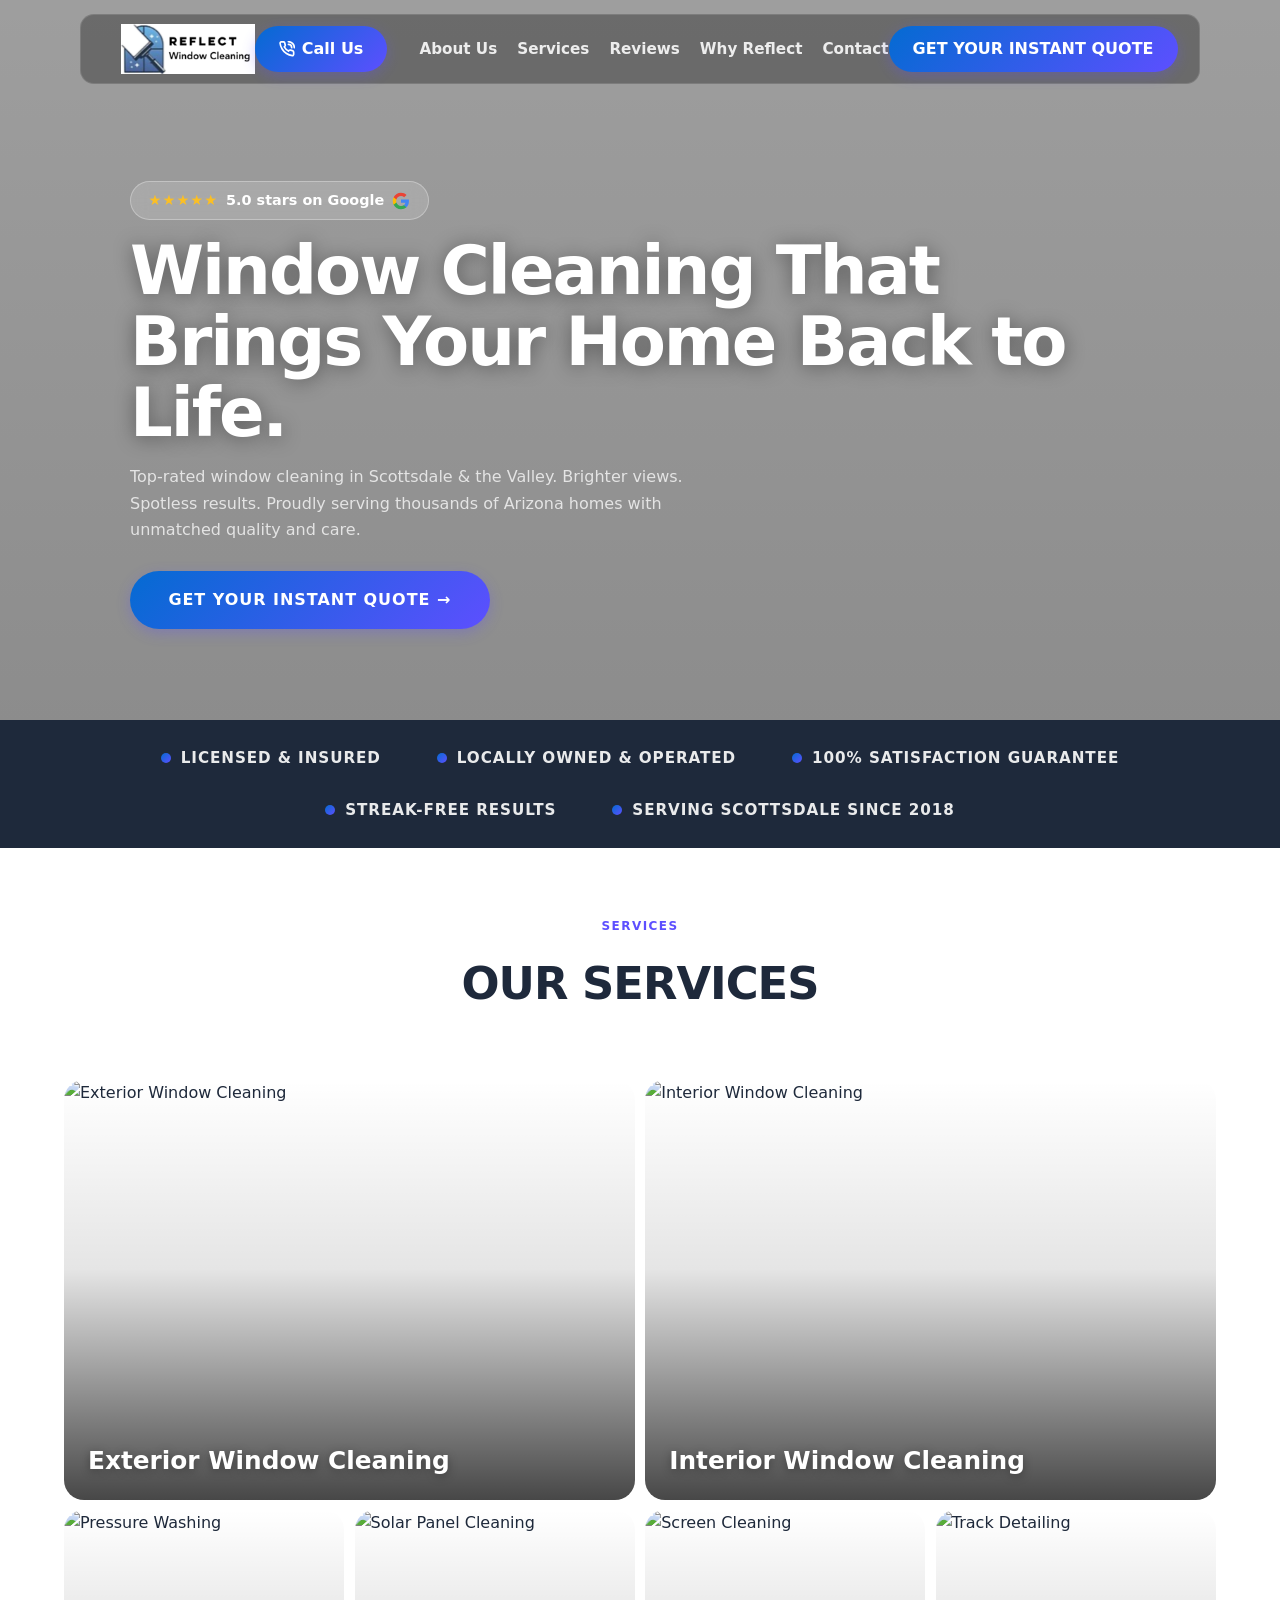
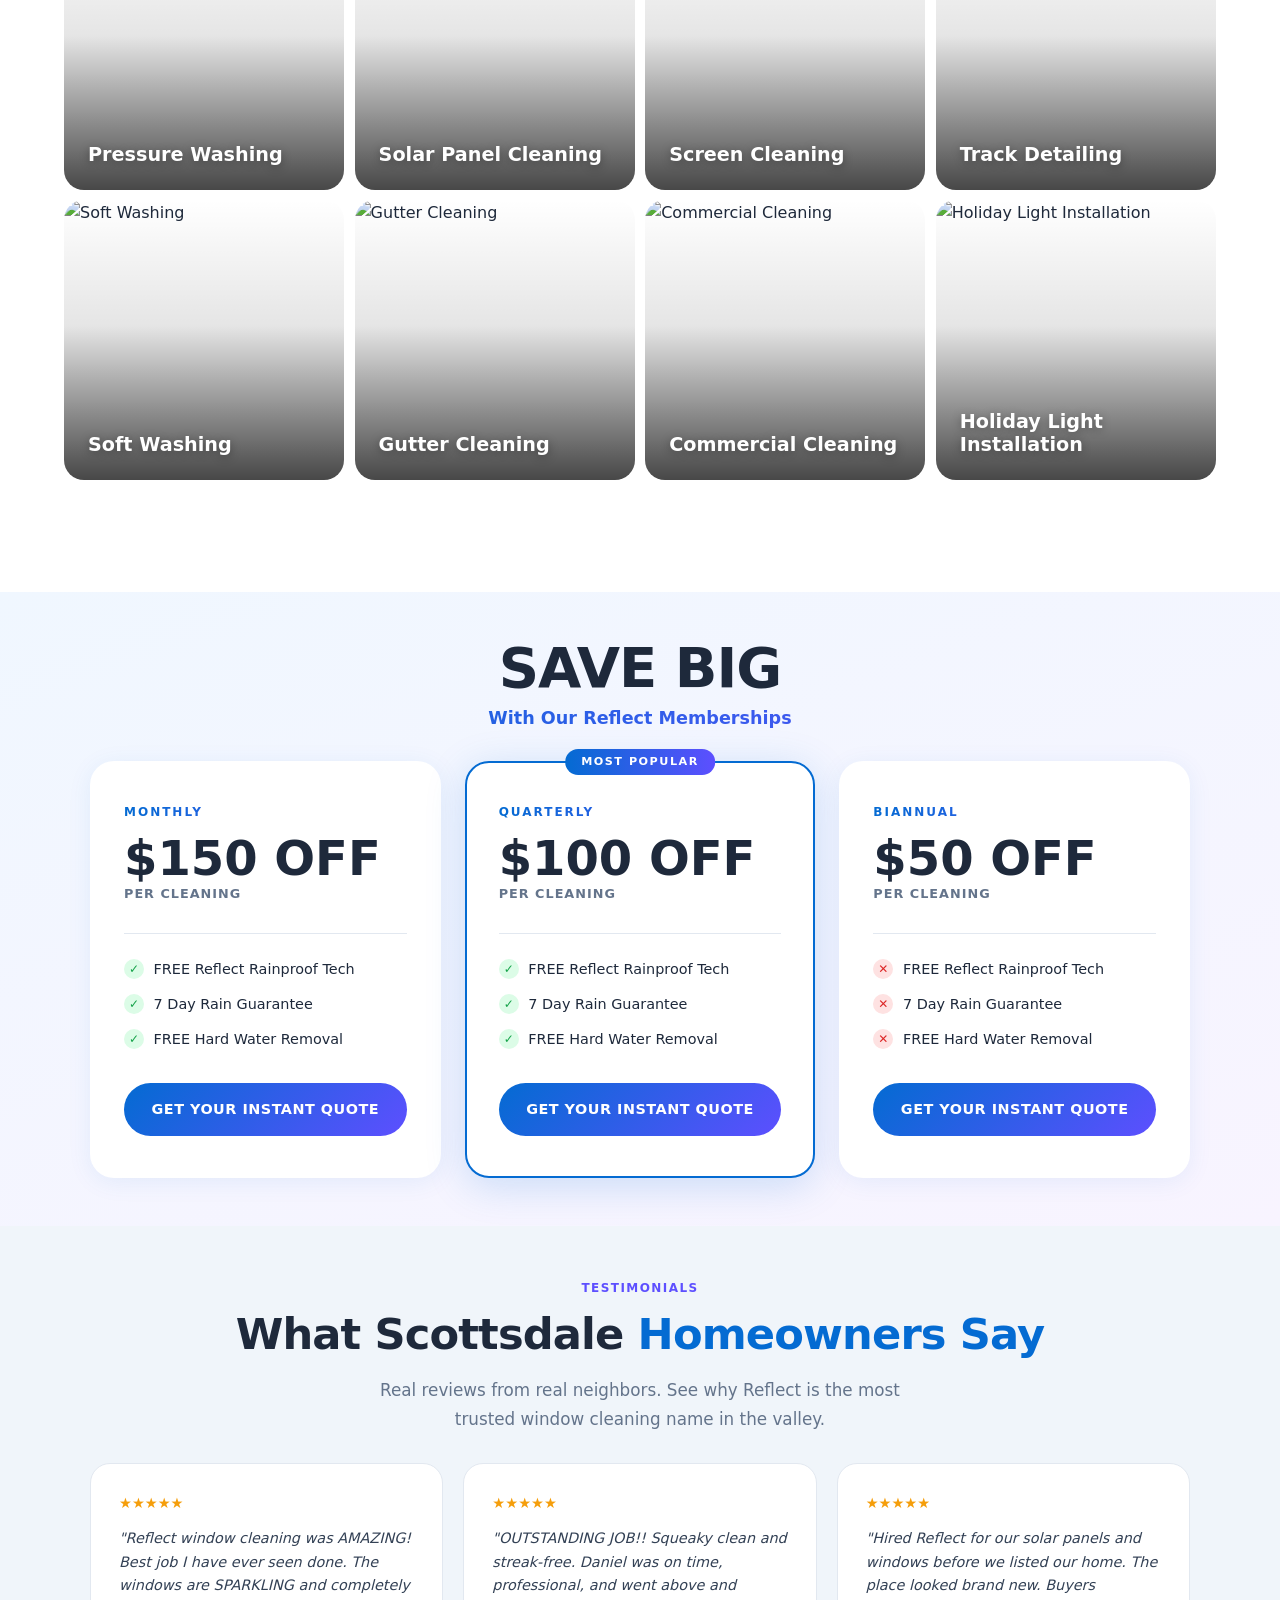
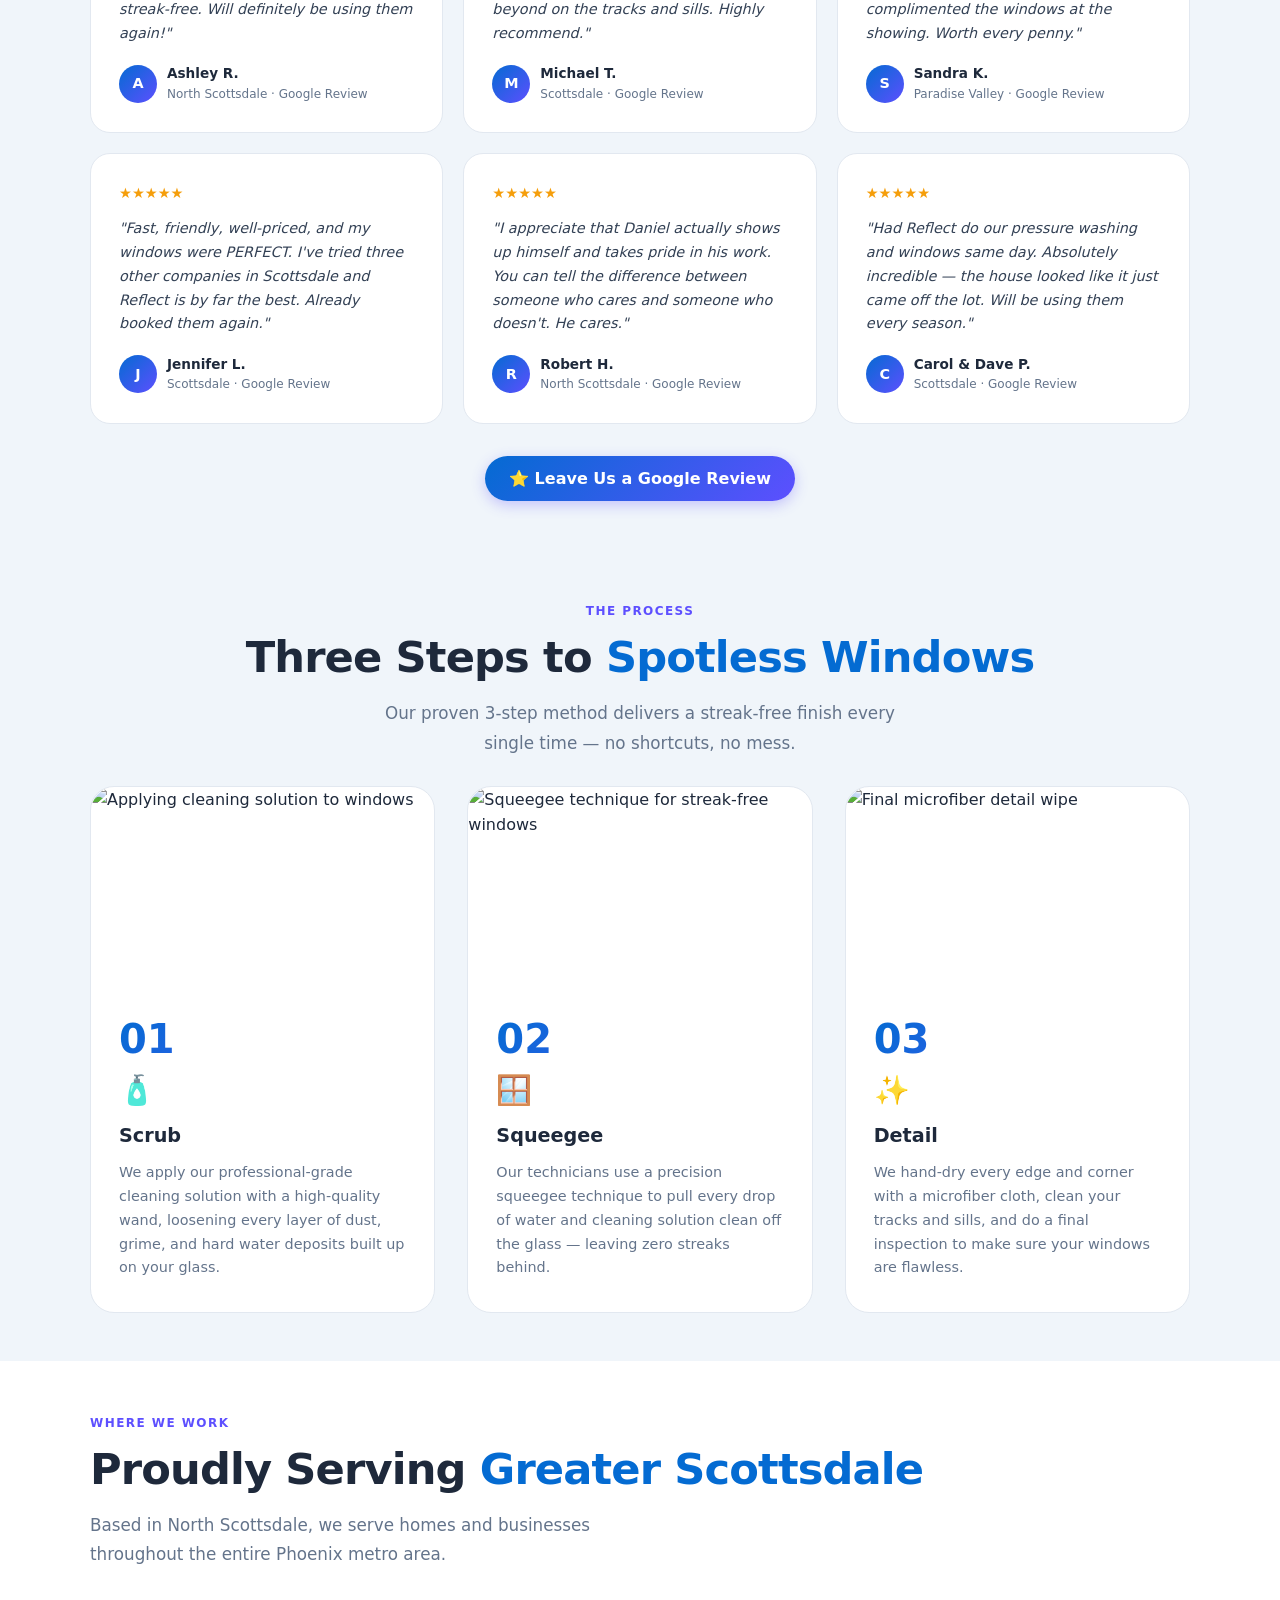
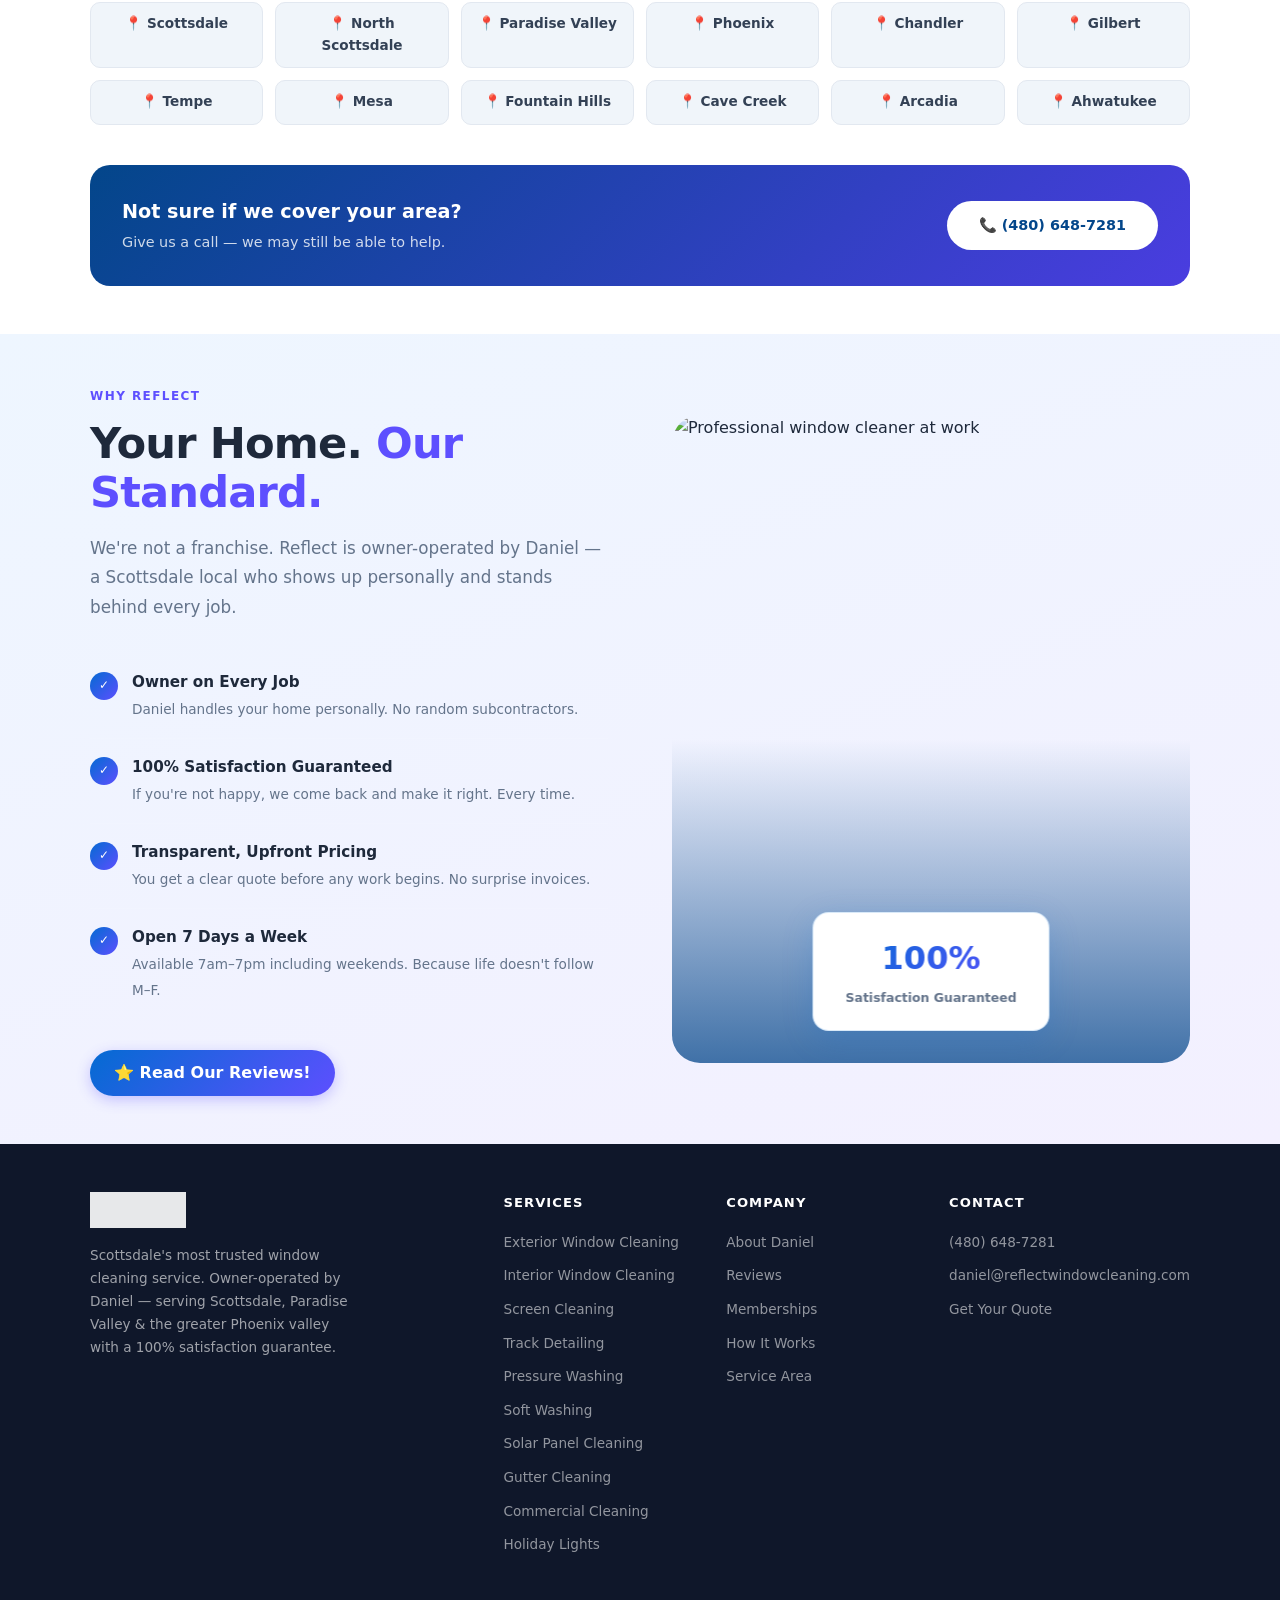
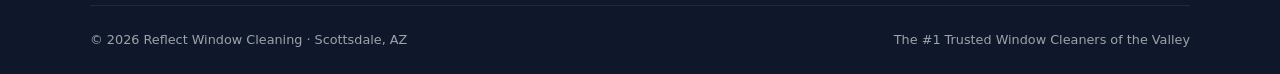
==== commit 3a032033: "Footer: restore logo, all 10 services, clean company links, 2026 copyright" ====
--- a/reflect-window-cleaning.html
+++ b/reflect-window-cleaning.html
@@ -516,7 +516,9 @@
     }
     .svc-reviews-grid::-webkit-scrollbar { display: none; }
     .svc-reviews-grid .review-card-block {
-      min-width: calc(33.333% - 0.85rem);
+      flex: 0 0 calc(33.333% - 0.84rem);
+      width: calc(33.333% - 0.84rem);
+      max-width: calc(33.333% - 0.84rem);
       scroll-snap-align: start;
       flex-shrink: 0;
       background: rgba(255,255,255,0.08);
@@ -1808,14 +1810,20 @@
         <div class="footer-logo">
           <img src="[data-uri]" alt="Reflect Window Cleaning" />
         </div>
-        <p>Scottsdale's most trusted window cleaning service. Owner-operated by Daniel, serving the greater Phoenix valley with a 100% satisfaction guarantee.</p>
+        <p>Scottsdale's most trusted window cleaning service. Owner-operated by Daniel — serving Scottsdale, Paradise Valley &amp; the greater Phoenix valley with a 100% satisfaction guarantee.</p>
       </div>
       <div class="footer-col">
         <h4>Services</h4>
         <ul>
-          <li><a href="#services">Window Cleaning</a></li>
+          <li><a href="#services">Exterior Window Cleaning</a></li>
+          <li><a href="#services">Interior Window Cleaning</a></li>
+          <li><a href="#services">Screen Cleaning</a></li>
+          <li><a href="#services">Track Detailing</a></li>
+          <li><a href="#services">Pressure Washing</a></li>
+          <li><a href="#services">Soft Washing</a></li>
           <li><a href="#services">Solar Panel Cleaning</a></li>
-          <li><a href="#services">Pressure Washing</a></li>
+          <li><a href="#services">Gutter Cleaning</a></li>
+          <li><a href="#services">Commercial Cleaning</a></li>
           <li><a href="#services">Holiday Lights</a></li>
         </ul>
       </div>
@@ -1823,20 +1831,23 @@
         <h4>Company</h4>
         <ul>
           <li><a href="#why">About Daniel</a></li>
-                <li><a href="#reviews">Reviews</a></li>
-                </ul>
+          <li><a href="#reviews">Reviews</a></li>
+          <li><a href="#membership">Memberships</a></li>
+          <li><a href="#process">How It Works</a></li>
+          <li><a href="#area">Service Area</a></li>
+        </ul>
       </div>
       <div class="footer-col">
         <h4>Contact</h4>
         <ul>
-          <li><a href="tel:4806487281">📞 (480) 648-7281</a></li>
-          <li><a href="mailto:daniel@reflectwindowcleaning.com">✉️ Email Daniel</a></li>
-          <li><a href="#" onclick="openQuoteModal(); return false;">📋 GET YOUR INSTANT QUOTE</a></li>
+          <li><a href="tel:4806487281">(480) 648-7281</a></li>
+          <li><a href="mailto:daniel@reflectwindowcleaning.com">daniel@reflectwindowcleaning.com</a></li>
+          <li><a href="#" onclick="openQuoteModal(); return false;">Get Your Quote</a></li>
         </ul>
       </div>
     </div>
     <div class="footer-bottom">
-      <span>© 2025 Reflect Window Cleaning · 10948 E Palm Ridge Dr, Scottsdale, AZ 85255</span>
+      <span>© 2026 Reflect Window Cleaning · Scottsdale, AZ</span>
       <span>The #1 Trusted Window Cleaners of the Valley</span>
     </div>
   </div>
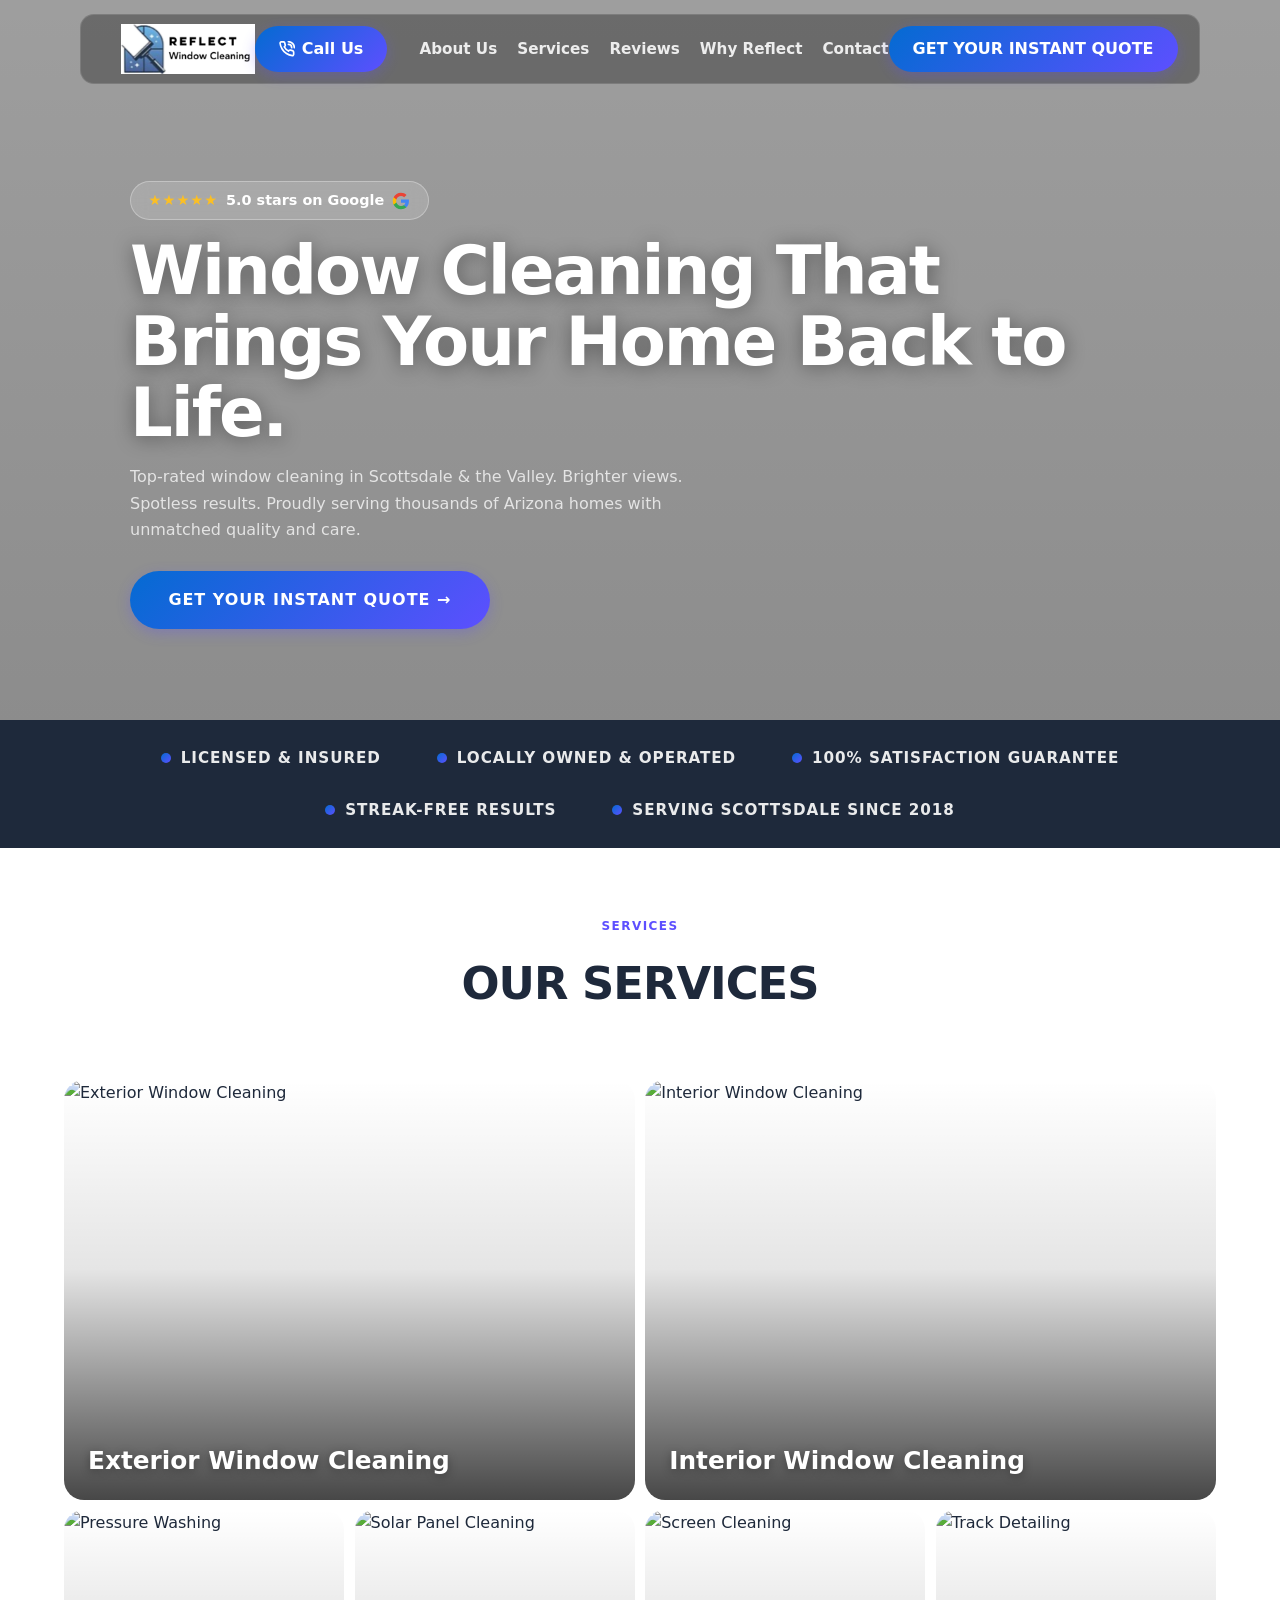
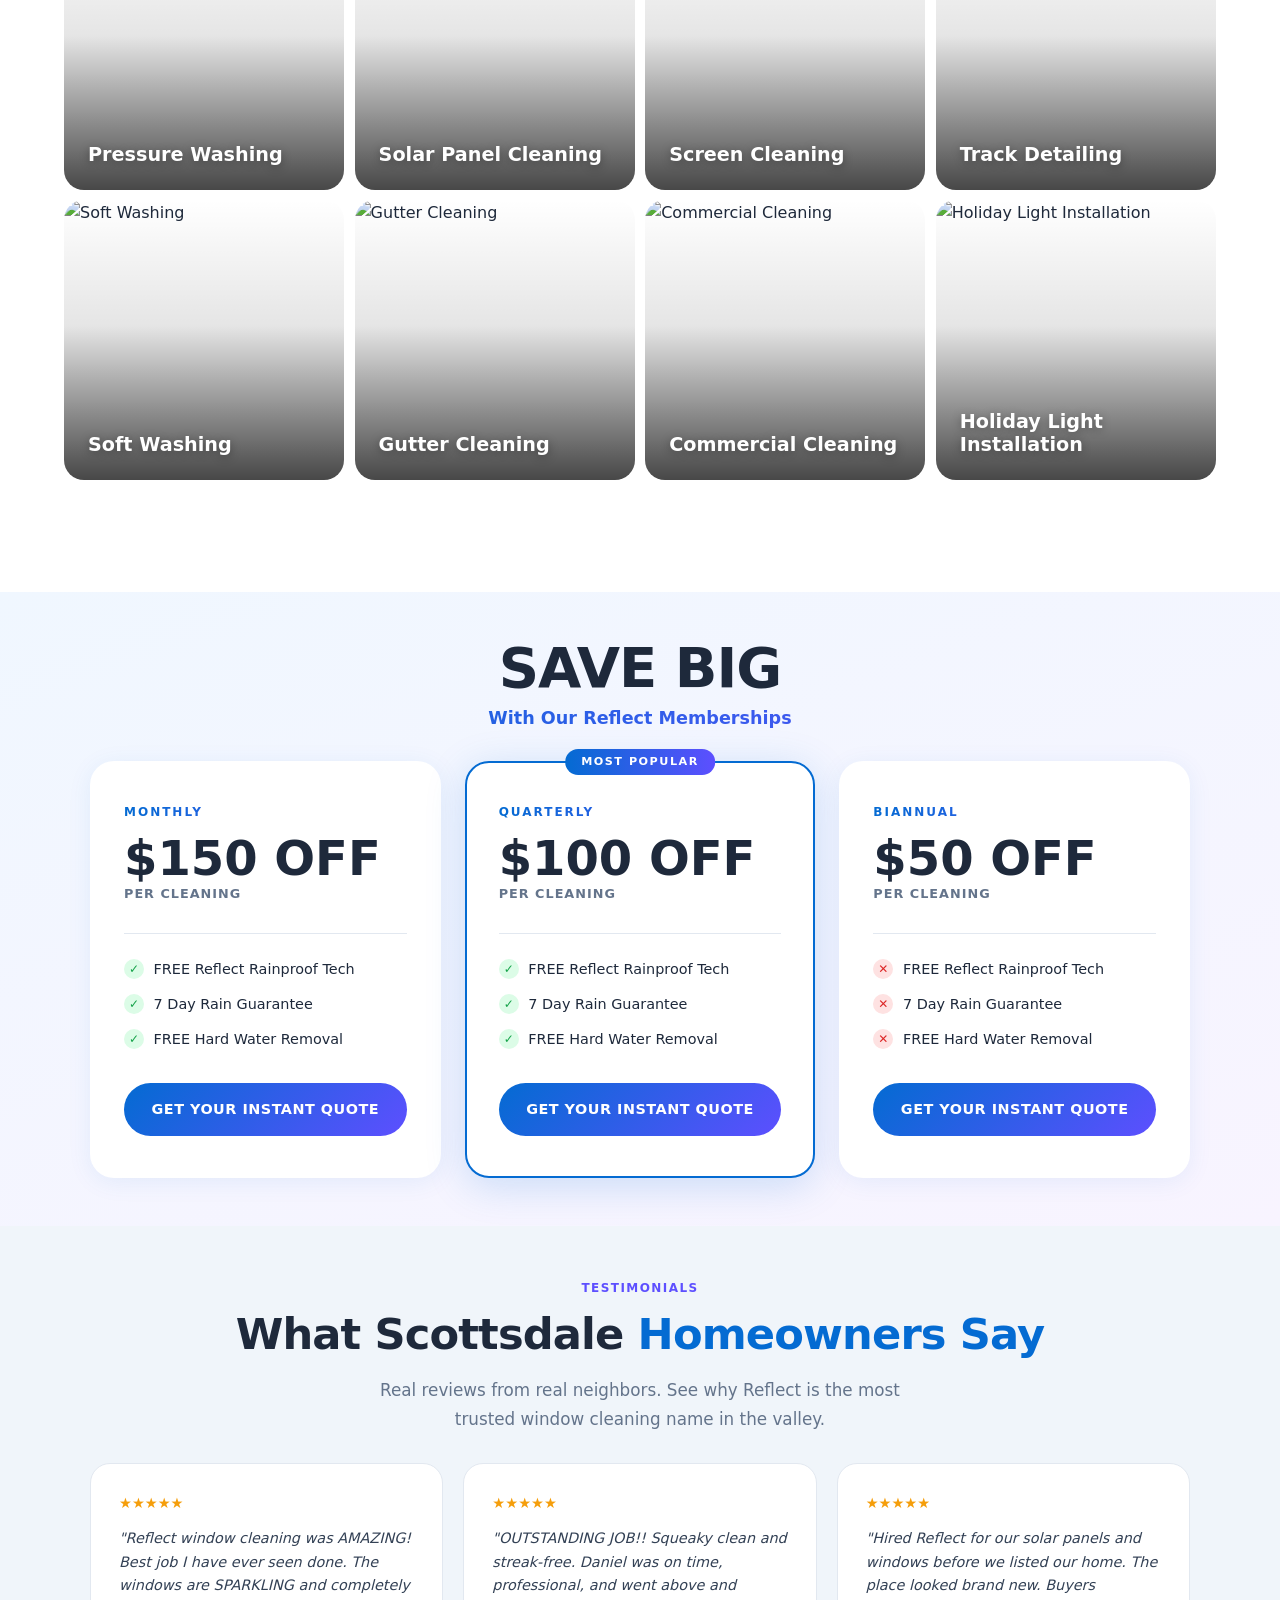
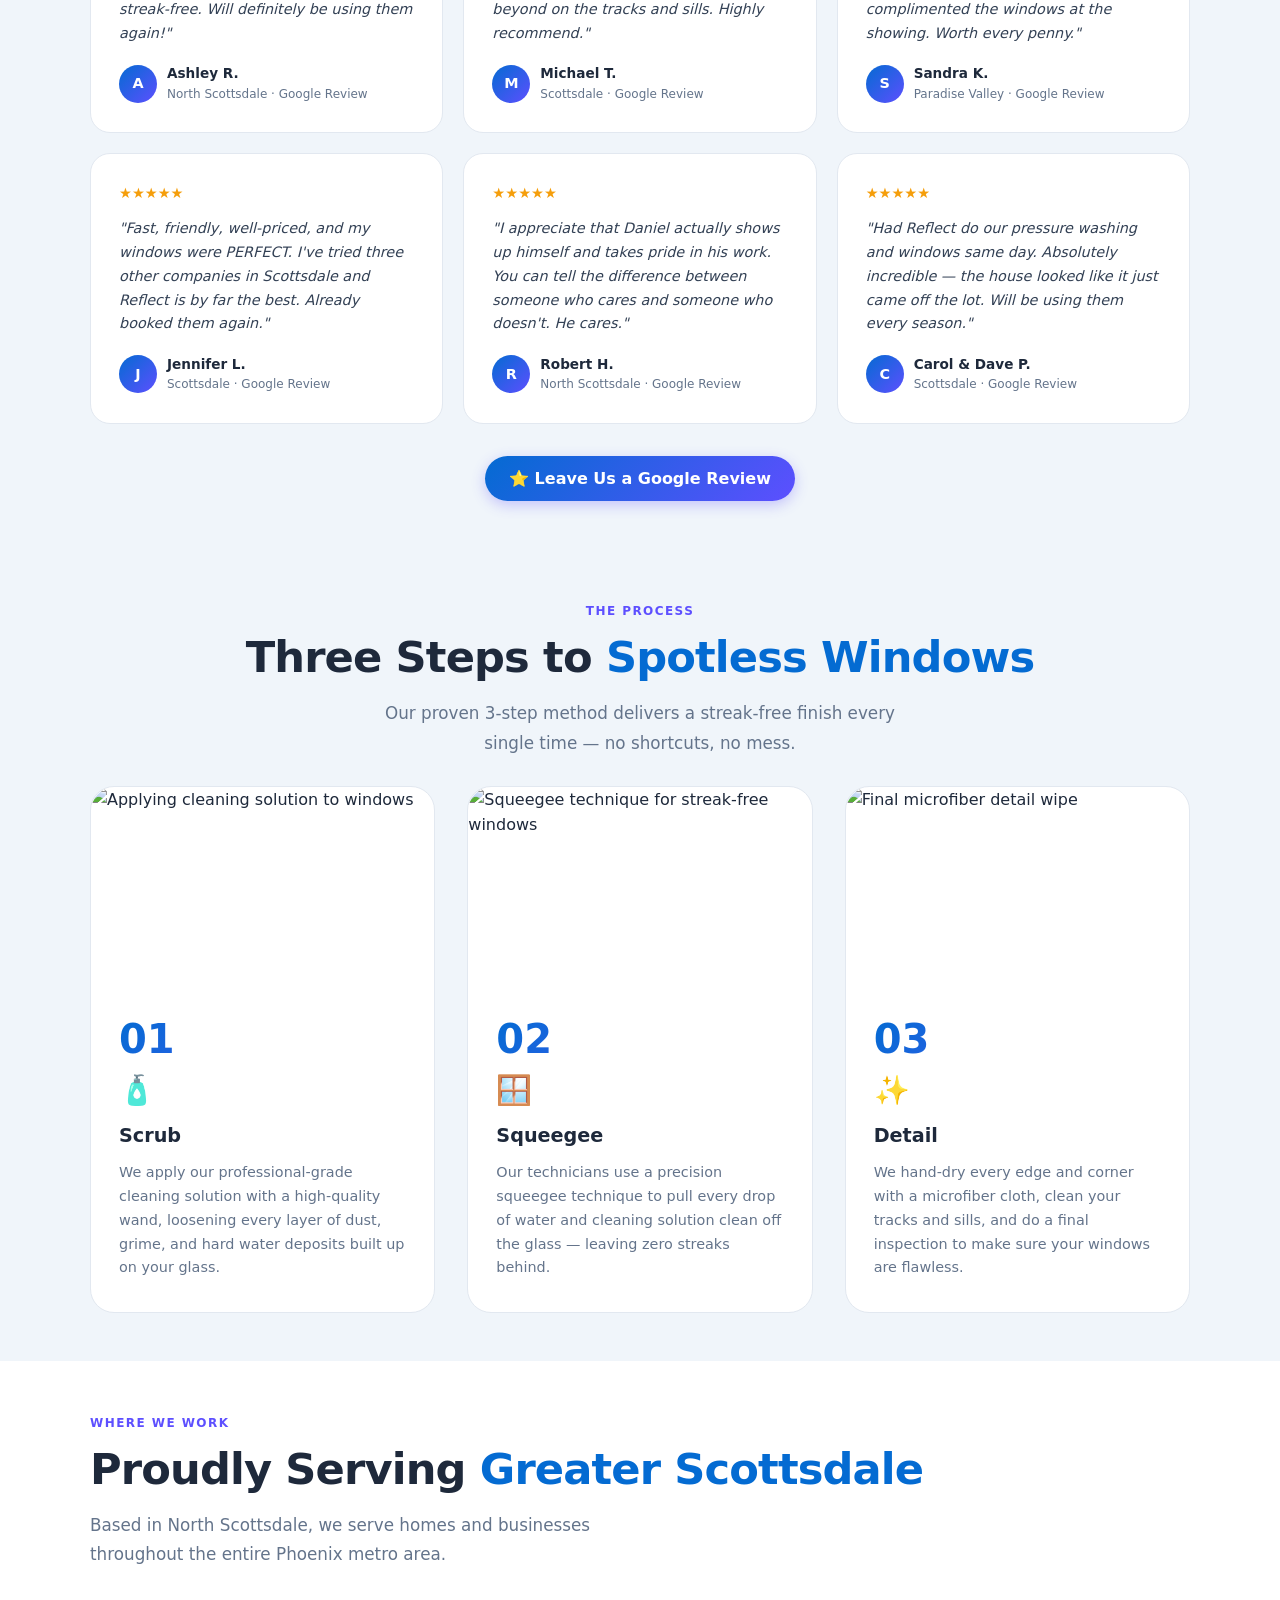
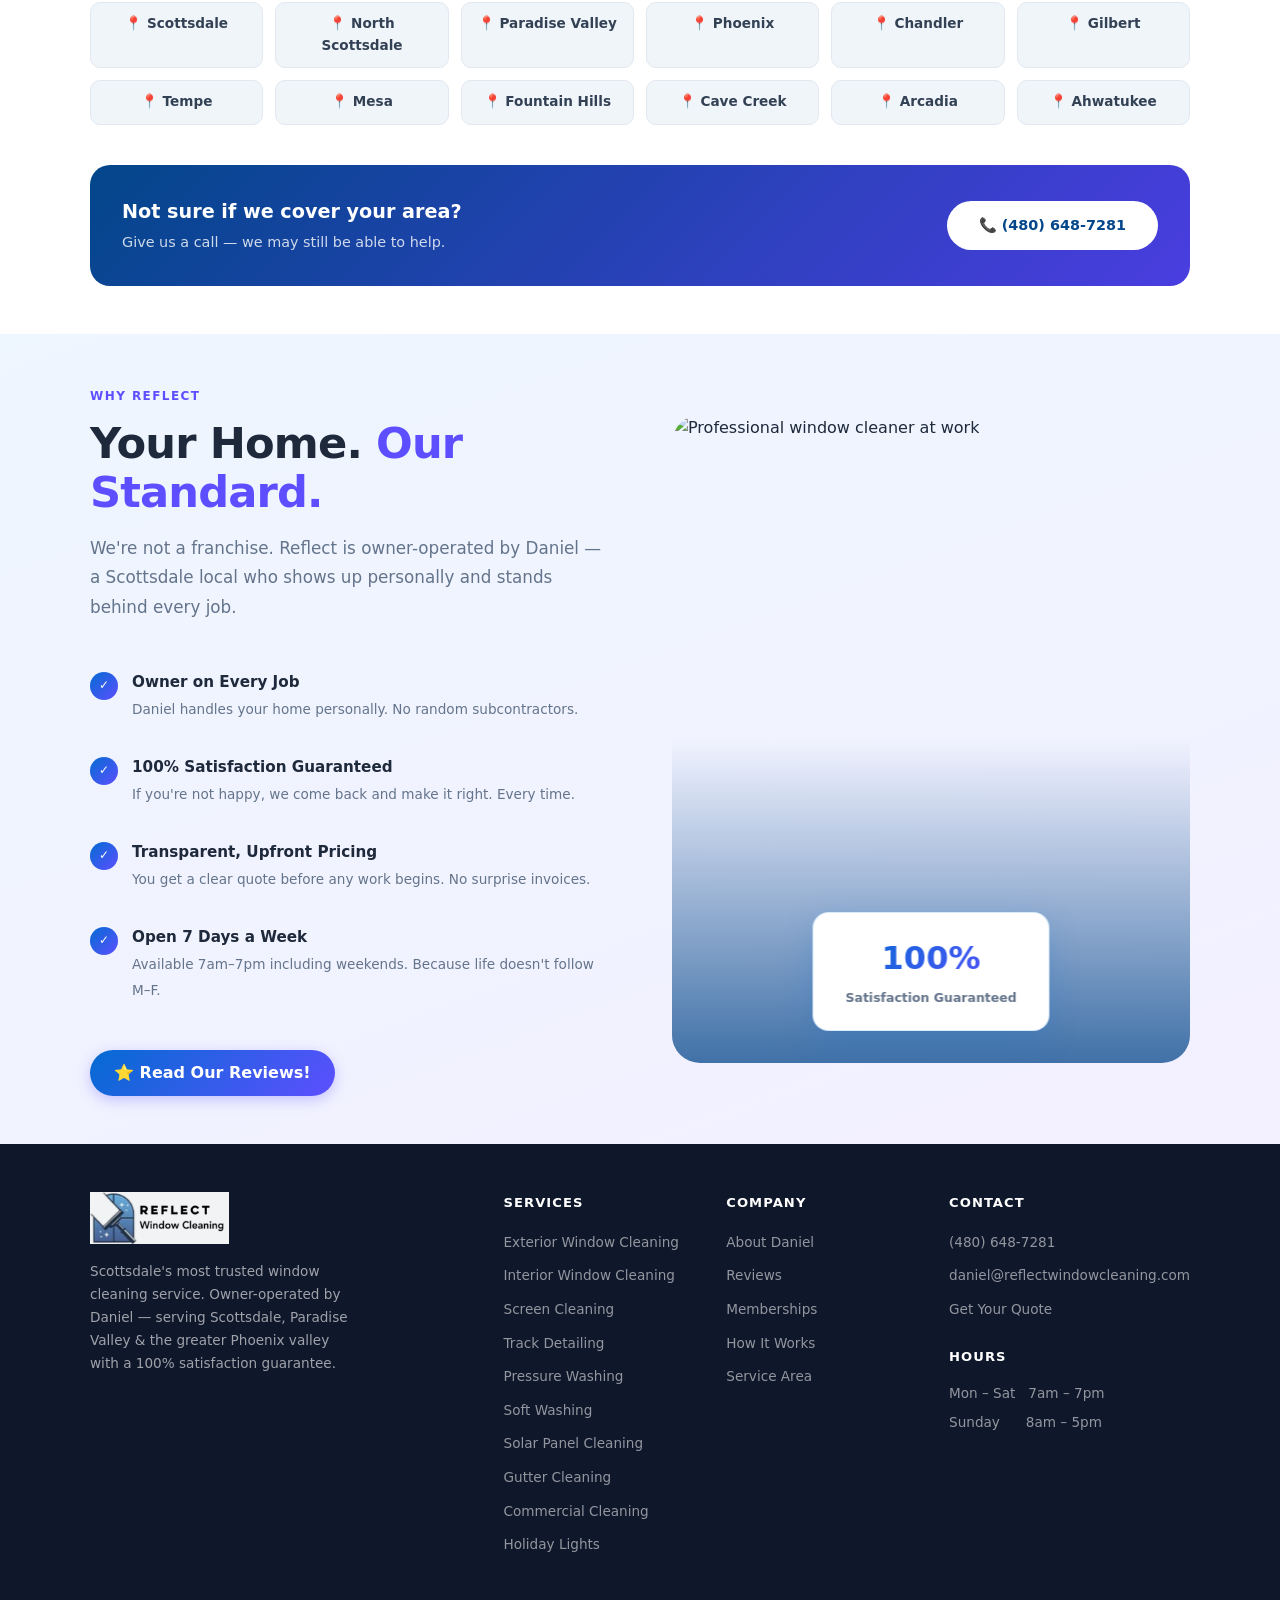
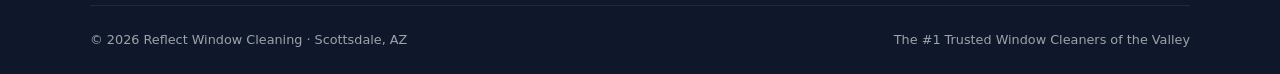
==== commit ad1701d6: "Footer: fix logo display, add business hours (Mon-Sat 7am-7pm, Sun 8am-5pm)" ====
--- a/reflect-window-cleaning.html
+++ b/reflect-window-cleaning.html
@@ -723,7 +723,7 @@
       gap: 2rem; margin-bottom: 2.5rem;
     }
     .footer-logo { display: flex; align-items: center; gap: 10px; margin-bottom: 1rem; }
-    .footer-logo img { height: 36px; filter: brightness(0) invert(1); opacity: 0.9; }
+    .footer-logo img { height: 52px; opacity: 0.95; }
     .footer-brand p { font-size: 0.85rem; line-height: 1.7; max-width: 260px; }
     .footer-col h4 {
       color: white; font-size: 0.82rem; font-weight: 700;
@@ -1844,6 +1844,11 @@
           <li><a href="mailto:daniel@reflectwindowcleaning.com">daniel@reflectwindowcleaning.com</a></li>
           <li><a href="#" onclick="openQuoteModal(); return false;">Get Your Quote</a></li>
         </ul>
+        <h4 style="margin-top:1.5rem;">Hours</h4>
+        <ul>
+          <li style="color:rgba(255,255,255,0.55);font-size:0.85rem;">Mon – Sat &nbsp; 7am – 7pm</li>
+          <li style="color:rgba(255,255,255,0.55);font-size:0.85rem;">Sunday &nbsp;&nbsp;&nbsp;&nbsp; 8am – 5pm</li>
+        </ul>
       </div>
     </div>
     <div class="footer-bottom">
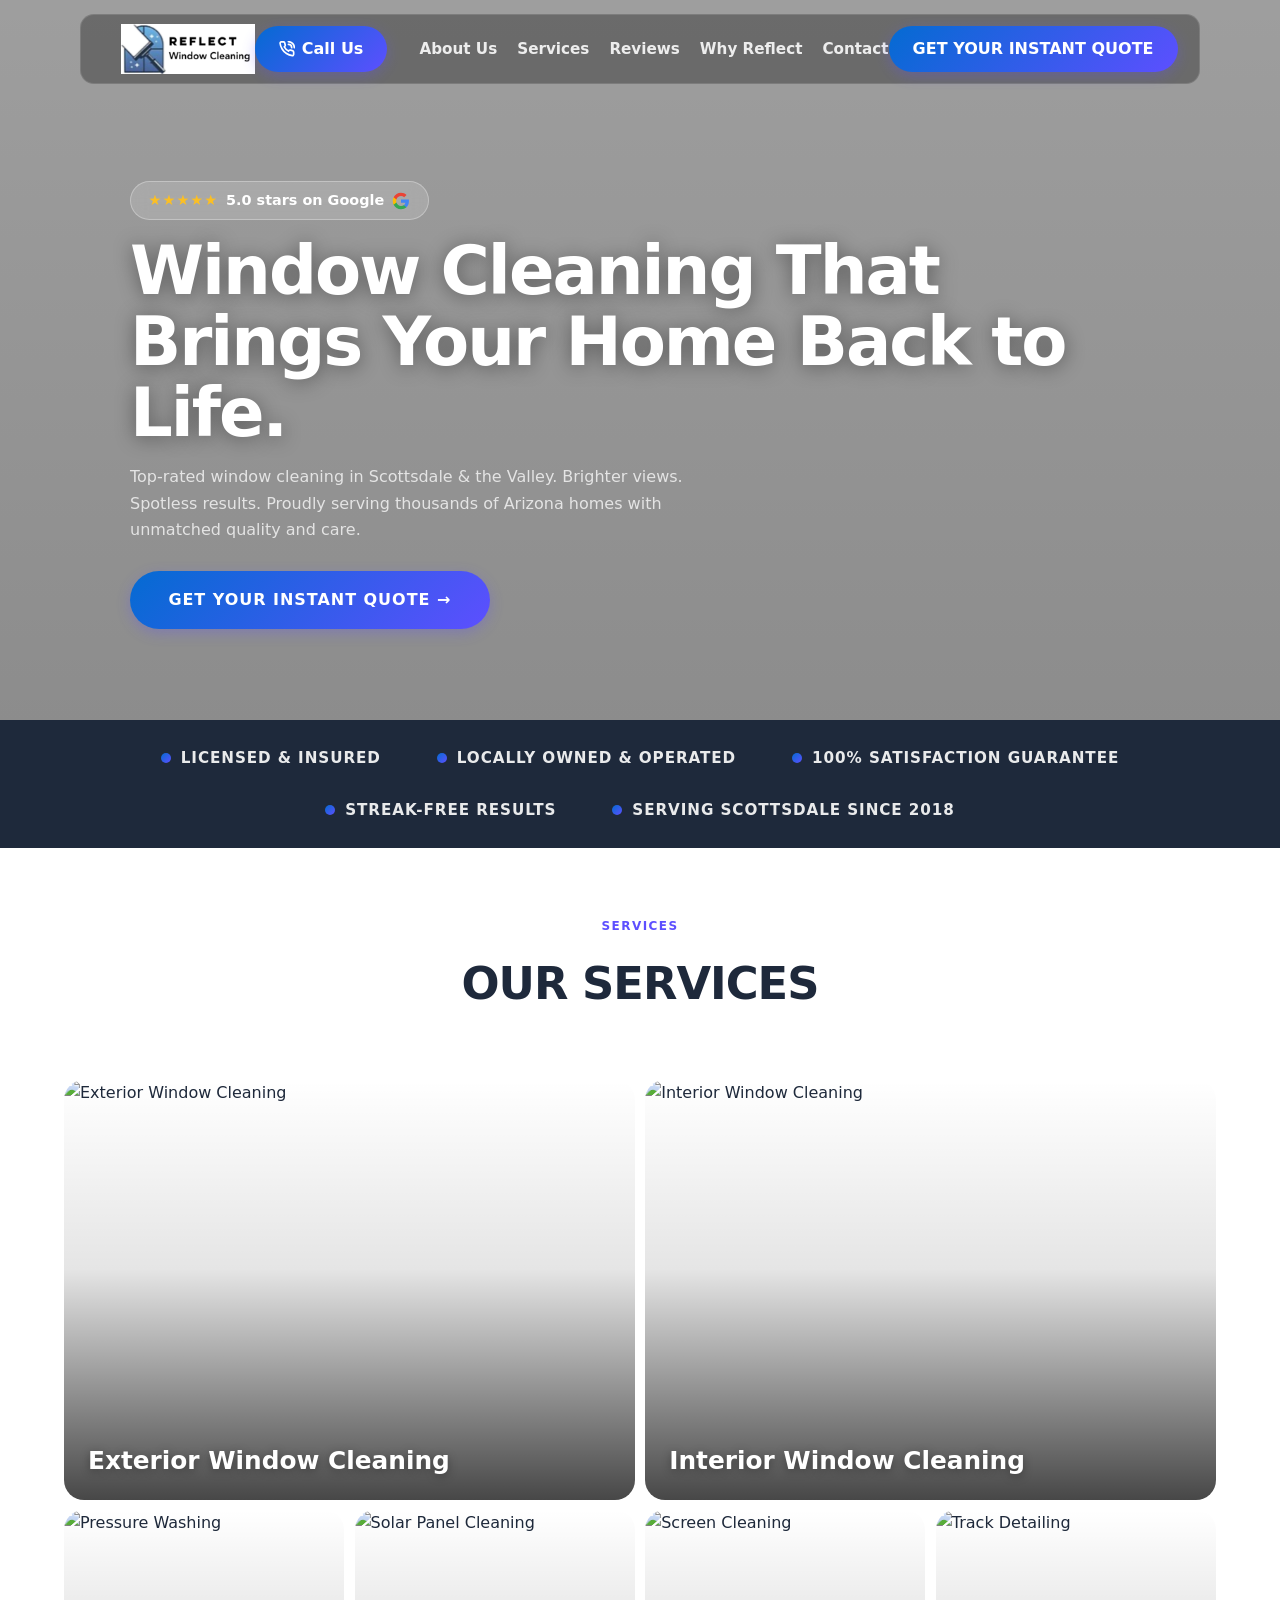
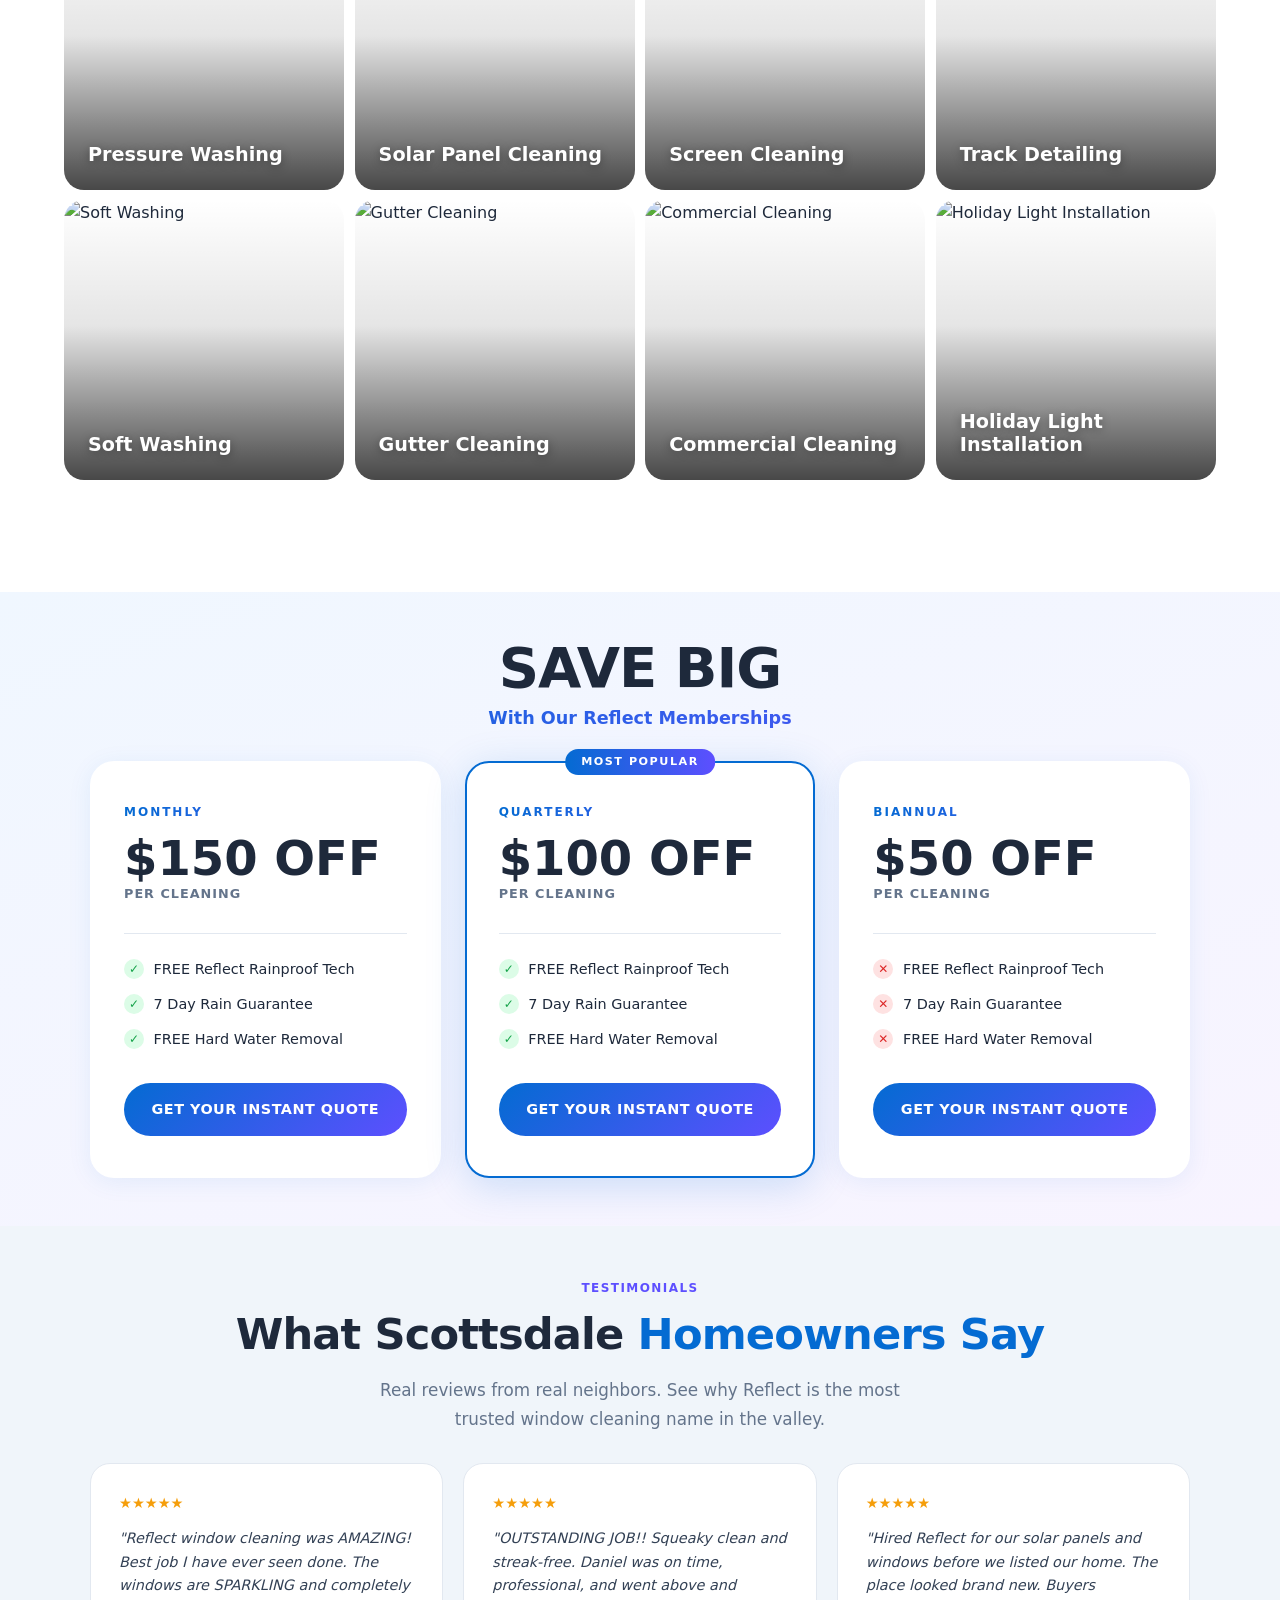
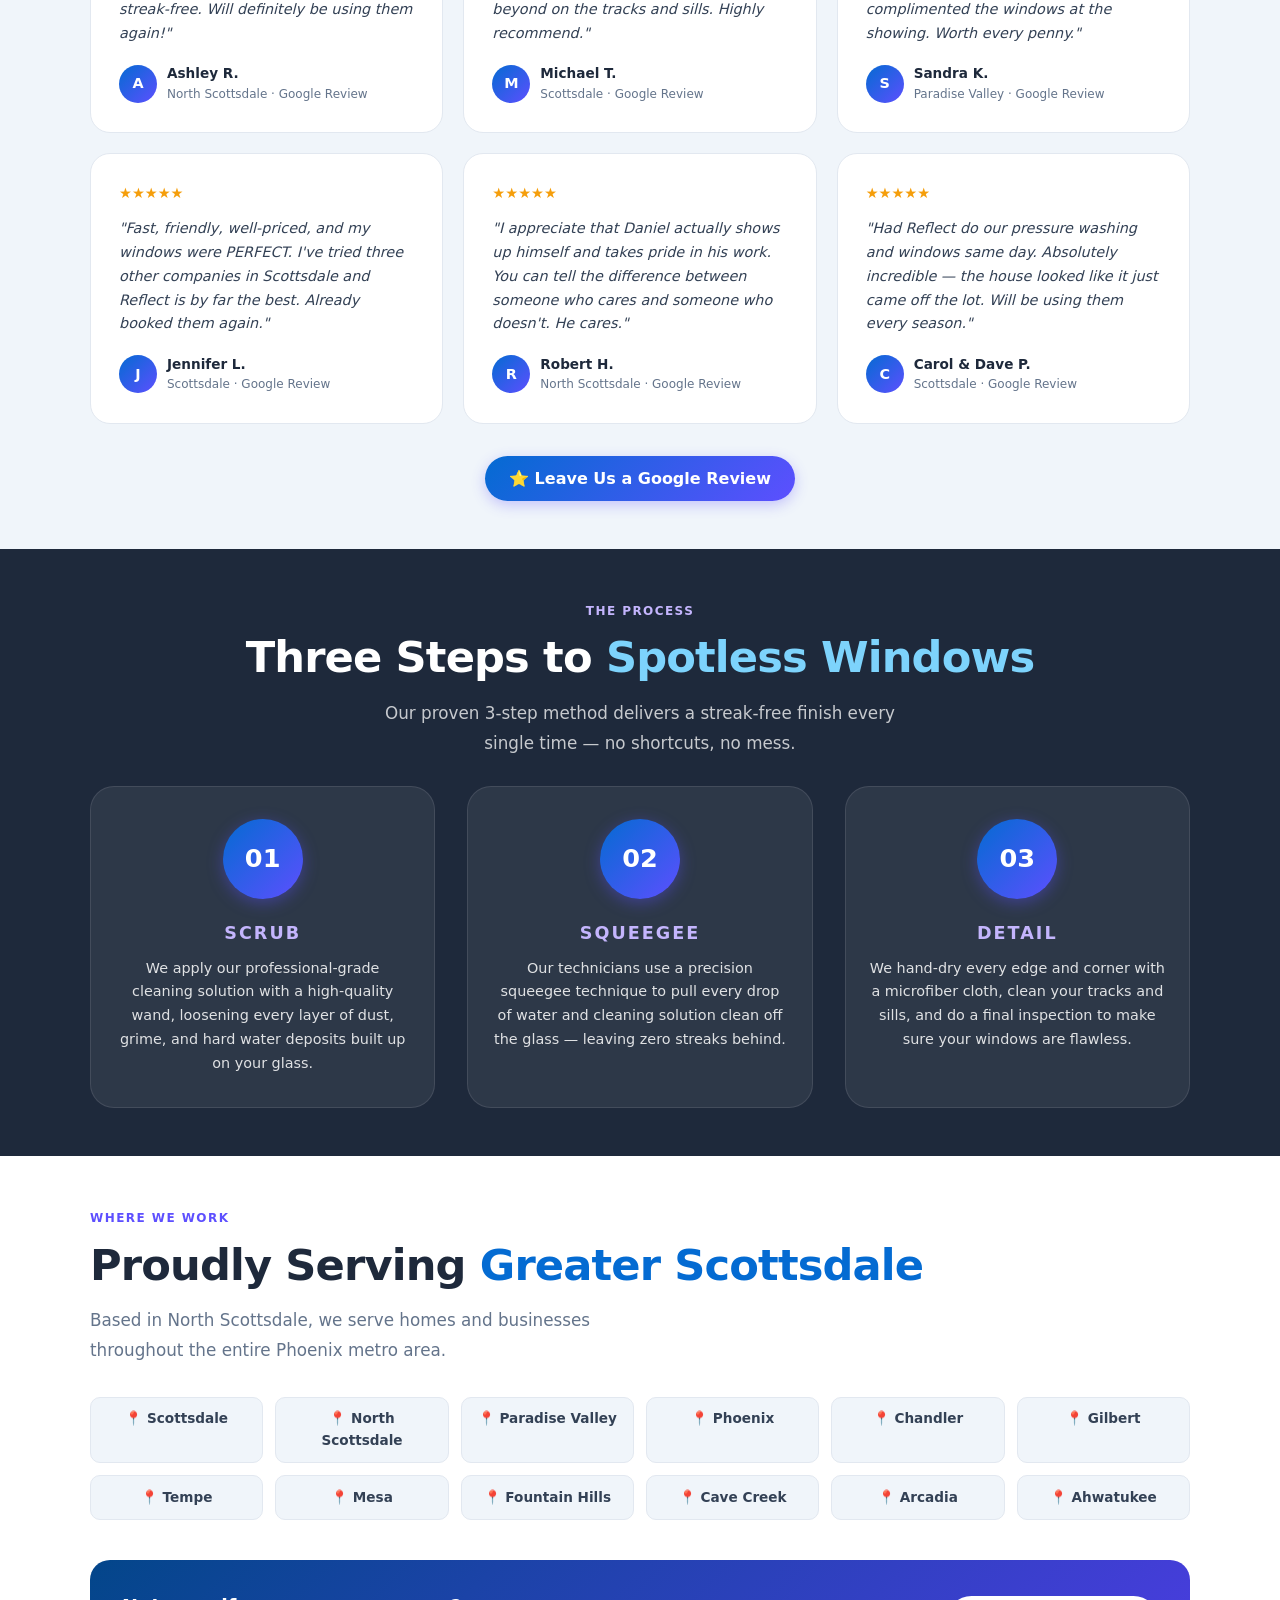
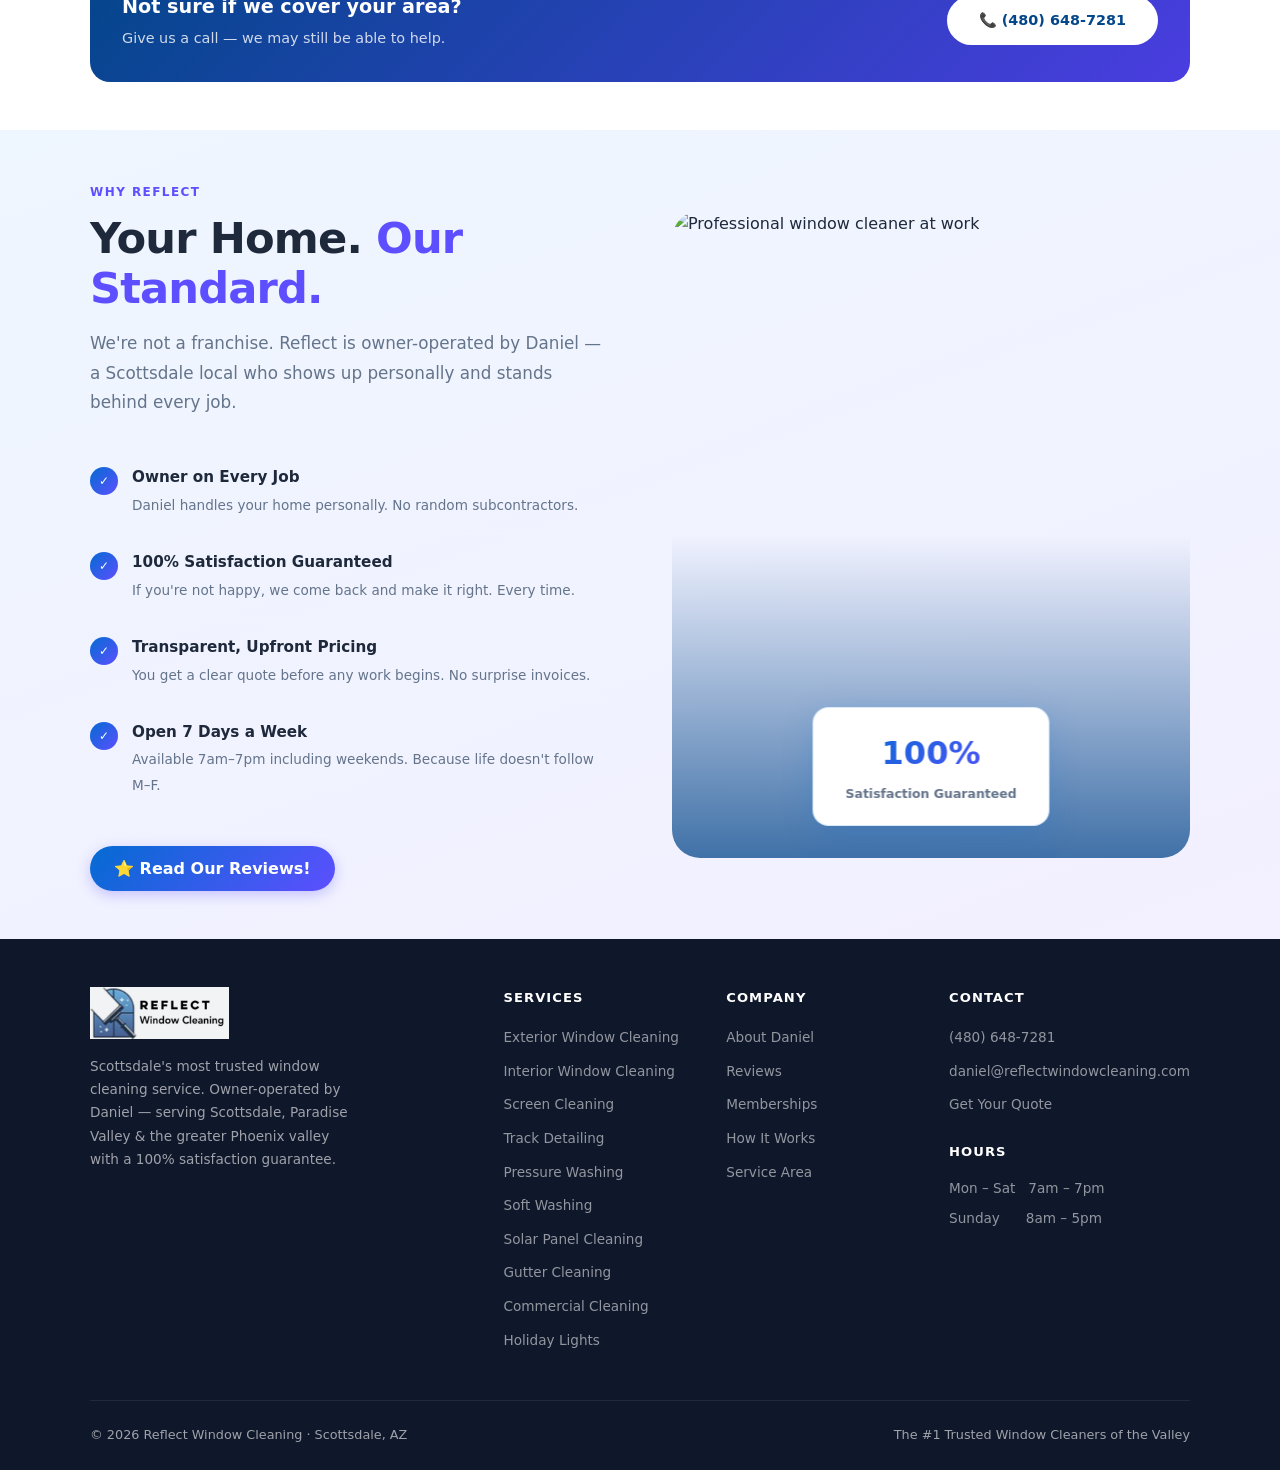
==== commit de06577b: "Process section: apply dark style to desktop too, matching mobile look" ====
--- a/reflect-window-cleaning.html
+++ b/reflect-window-cleaning.html
@@ -312,37 +312,37 @@
       .photo-strip { grid-template-columns: 1fr; height: auto; }
       .strip-item { height: 240px; }
     }
+    #process { background: var(--slate) !important; }
+    #process .section-tag { color: #c4b5fd; }
+    #process .section-title { color: white !important; }
+    #process .section-title span { color: #7dd3fc !important; -webkit-text-fill-color: #7dd3fc !important; }
+    #process .section-sub { color: rgba(255,255,255,0.75); }
+    #process .process-card {
+      background: rgba(255,255,255,0.07); border-color: rgba(255,255,255,0.1);
+      text-align: center; box-shadow: none;
+    }
+    #process .process-card:hover { transform: none; box-shadow: none; }
+    #process .process-card::before { display: none; }
+    #process .process-card-img { display: none; }
+    #process .process-card-body { padding: 2rem 1.5rem; }
+    #process .process-num {
+      font-size: 1.6rem; font-weight: 900;
+      background: linear-gradient(135deg, var(--blue), var(--purple)) !important;
+      -webkit-background-clip: unset !important; background-clip: unset !important;
+      -webkit-text-fill-color: white !important; color: white !important;
+      width: 80px; height: 80px; border-radius: 50%;
+      display: flex; align-items: center; justify-content: center;
+      margin: 0 auto 1.25rem; line-height: 1;
+      box-shadow: 0 4px 16px rgba(93,79,255,0.4);
+    }
+    #process .process-icon { display: none; }
+    #process .process-card h3 {
+      color: #c4b5fd; text-transform: uppercase;
+      letter-spacing: 2px; font-size: 1.1rem; text-align: center;
+    }
+    #process .process-card p { color: rgba(255,255,255,0.85); text-align: center; }
     @media (max-width: 900px) {
-      #process { background: var(--slate) !important; }
-      #process .section-tag { color: #c4b5fd !important; }
-      #process .section-title { color: white !important; text-transform: uppercase; }
-      #process .section-title span { color: #7dd3fc !important; -webkit-text-fill-color: #7dd3fc !important; }
-      #process .section-sub { color: rgba(255,255,255,0.75) !important; }
       #process .process-grid { grid-template-columns: 1fr; gap: 1rem; }
-      #process .process-card {
-        background: rgba(255,255,255,0.07) !important; border-color: rgba(255,255,255,0.1) !important;
-        border-radius: 20px; text-align: center; box-shadow: none !important;
-      }
-      #process .process-card:hover { transform: none; box-shadow: none !important; }
-      #process .process-card::before { display: none; }
-      #process .process-card-img { display: none; }
-      #process .process-card-body { padding: 2rem 1.5rem; }
-      #process .process-num {
-        font-size: 1.6rem !important; font-weight: 900;
-        background: linear-gradient(135deg, var(--blue), var(--purple)) !important;
-        -webkit-background-clip: unset !important; background-clip: unset !important;
-        -webkit-text-fill-color: white !important; color: white !important;
-        width: 76px; height: 76px; border-radius: 50%;
-        display: flex; align-items: center; justify-content: center;
-        margin: 0 auto 1.25rem; line-height: 1;
-        box-shadow: 0 4px 16px rgba(93,79,255,0.4);
-      }
-      #process .process-icon { display: none; }
-      #process .process-card h3 {
-        color: #c4b5fd !important; text-transform: uppercase;
-        letter-spacing: 2px; font-size: 1.1rem; text-align: center;
-      }
-      #process .process-card p { color: rgba(255,255,255,0.9) !important; text-align: center; }
     }
 
     /* ── PROCESS ──────────────────────────────────────── */
@@ -1559,11 +1559,10 @@
     </div>
   </section>
 
-  <!-- 4-Step Process (window cleaning only) -->
+  <!-- 3-Step Process (window cleaning only) -->
   <div id="svc-process-section" class="svc-process-section" style="display:none;">
-    <h2>OUR 4 STEP<br>PROCESS</h2>
-    <span class="svc-proc-sub">WITH RAINBLOCK TECH.</span>
-    <div class="svc-proc-grid">
+    <h2>OUR 3 STEP<br>PROCESS</h2>
+    <div class="svc-proc-grid" style="grid-template-columns: repeat(3, 1fr);">
       <div class="svc-proc-card">
         <img src="https://images.pexels.com/photos/6197124/pexels-photo-6197124.jpeg?auto=compress&cs=tinysrgb&w=300&h=400&fit=crop" alt="Scrub" />
         <div class="svc-proc-card-overlay"></div>
@@ -1578,11 +1577,6 @@
         <img src="https://images.pexels.com/photos/9462100/pexels-photo-9462100.jpeg?auto=compress&cs=tinysrgb&w=300&h=400&fit=crop" alt="Detail" />
         <div class="svc-proc-card-overlay"></div>
         <div class="svc-proc-label">3. DETAIL</div>
-      </div>
-      <div class="svc-proc-card">
-        <img src="https://images.pexels.com/photos/18098285/pexels-photo-18098285.jpeg?auto=compress&cs=tinysrgb&w=300&h=400&fit=crop" alt="Rainproof Tech" />
-        <div class="svc-proc-card-overlay"></div>
-        <div class="svc-proc-label">4. RAINBLOCK TECH</div>
       </div>
     </div>
     <a href="#" onclick="closeService(); openQuoteModal(); return false;" class="mc-btn" style="display:block;max-width:260px;margin:0 auto;">GET YOUR INSTANT QUOTE</a>
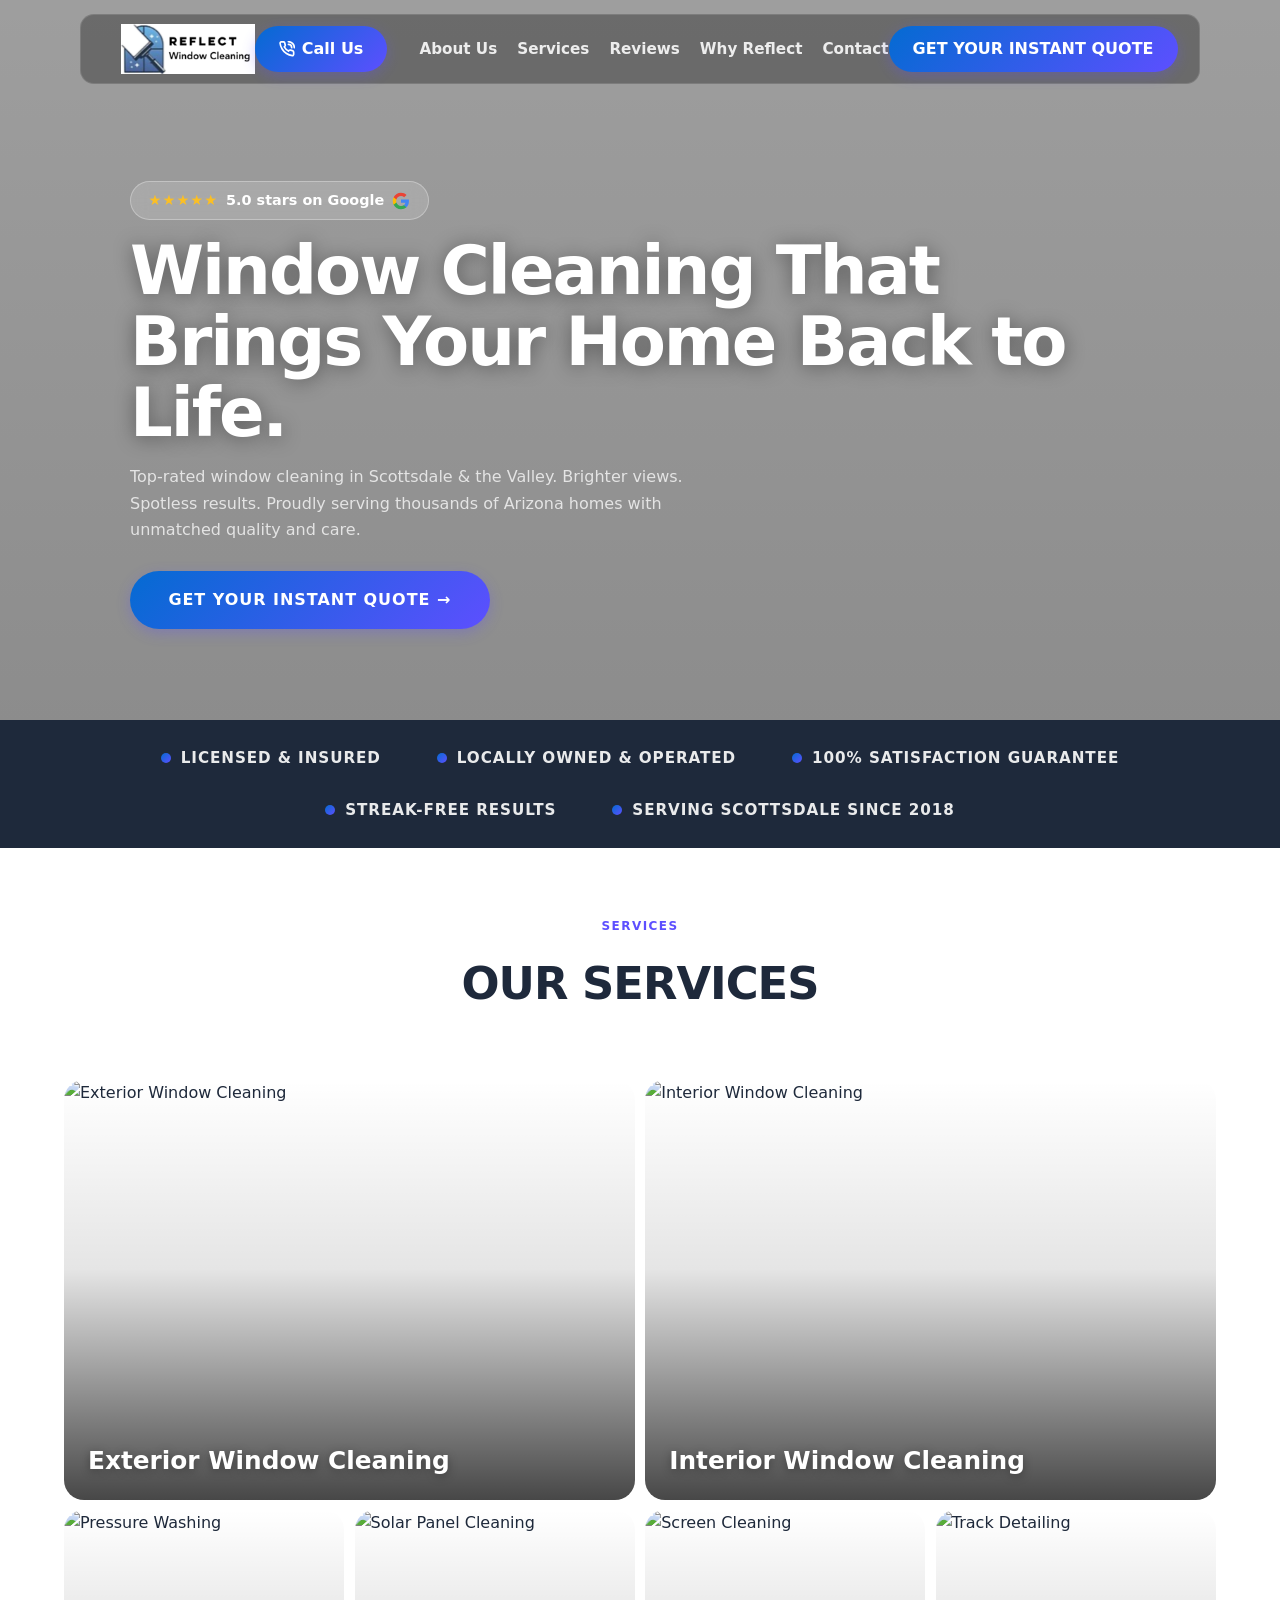
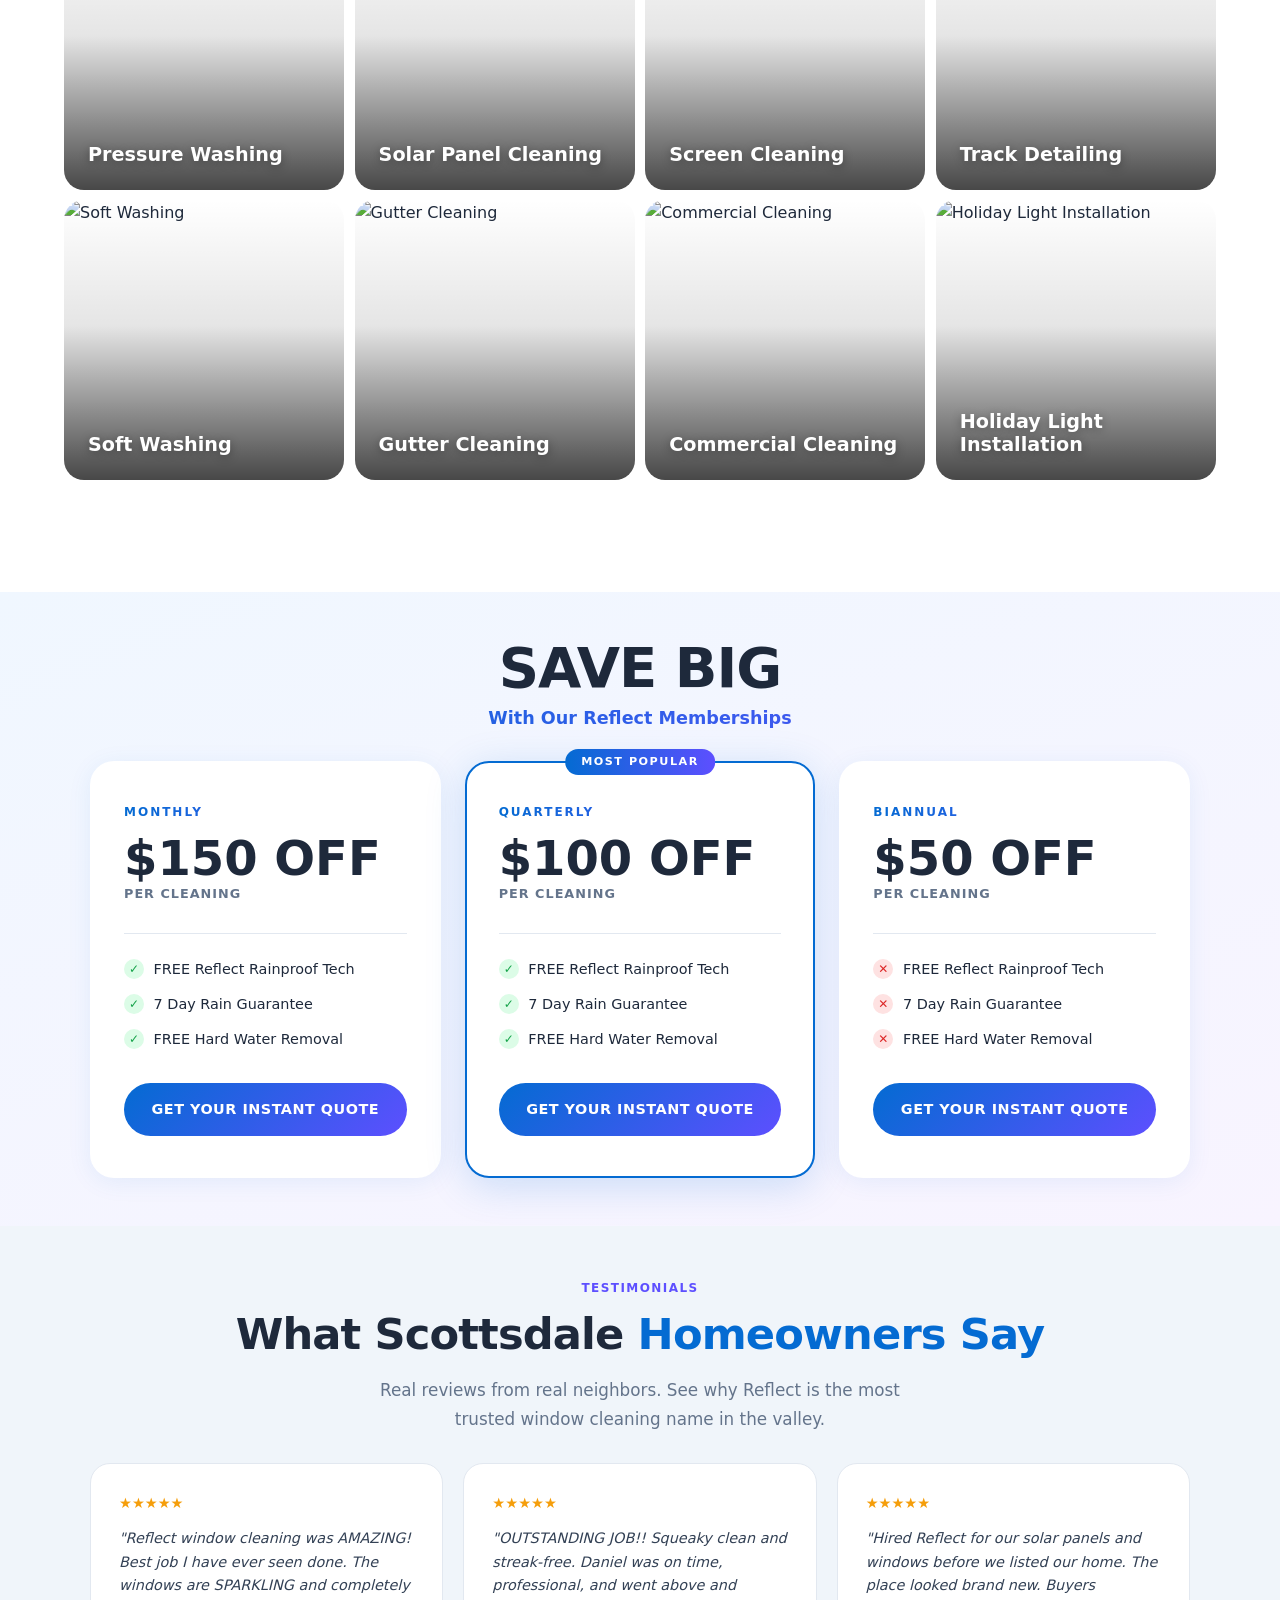
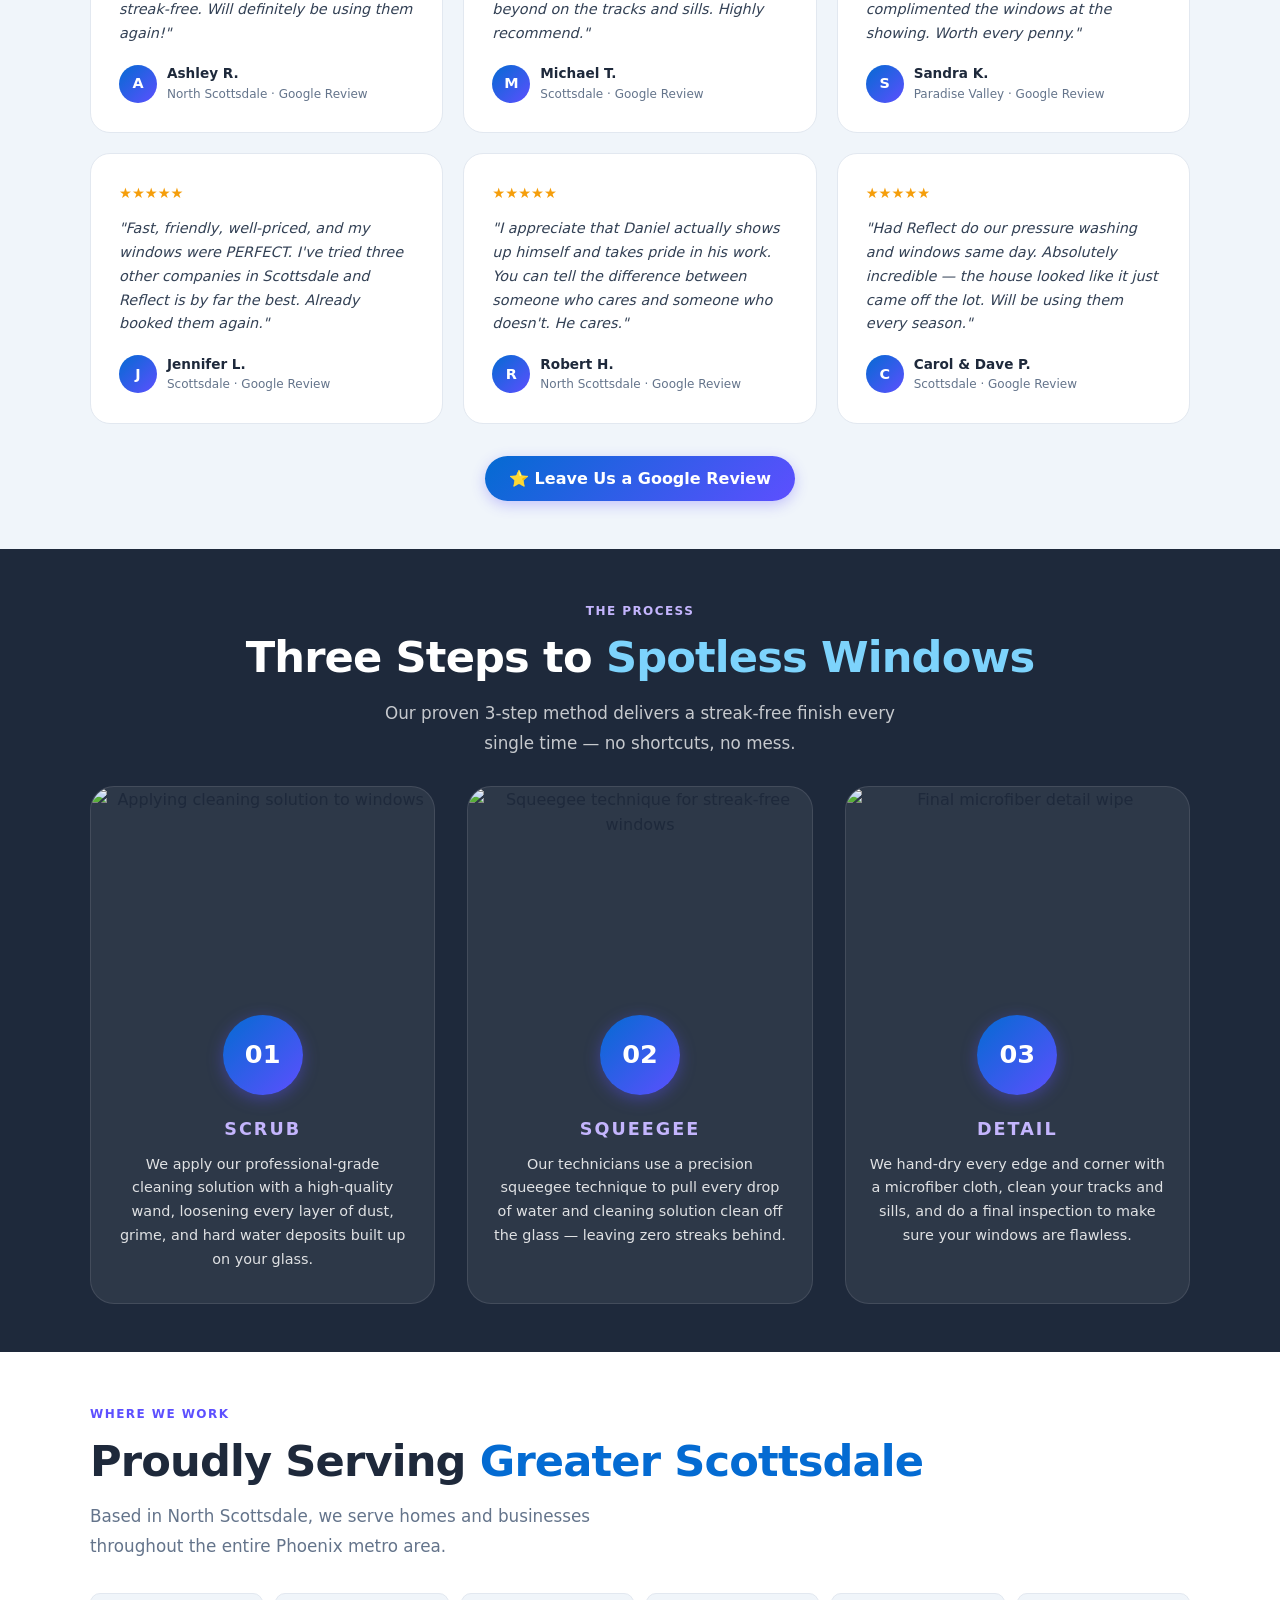
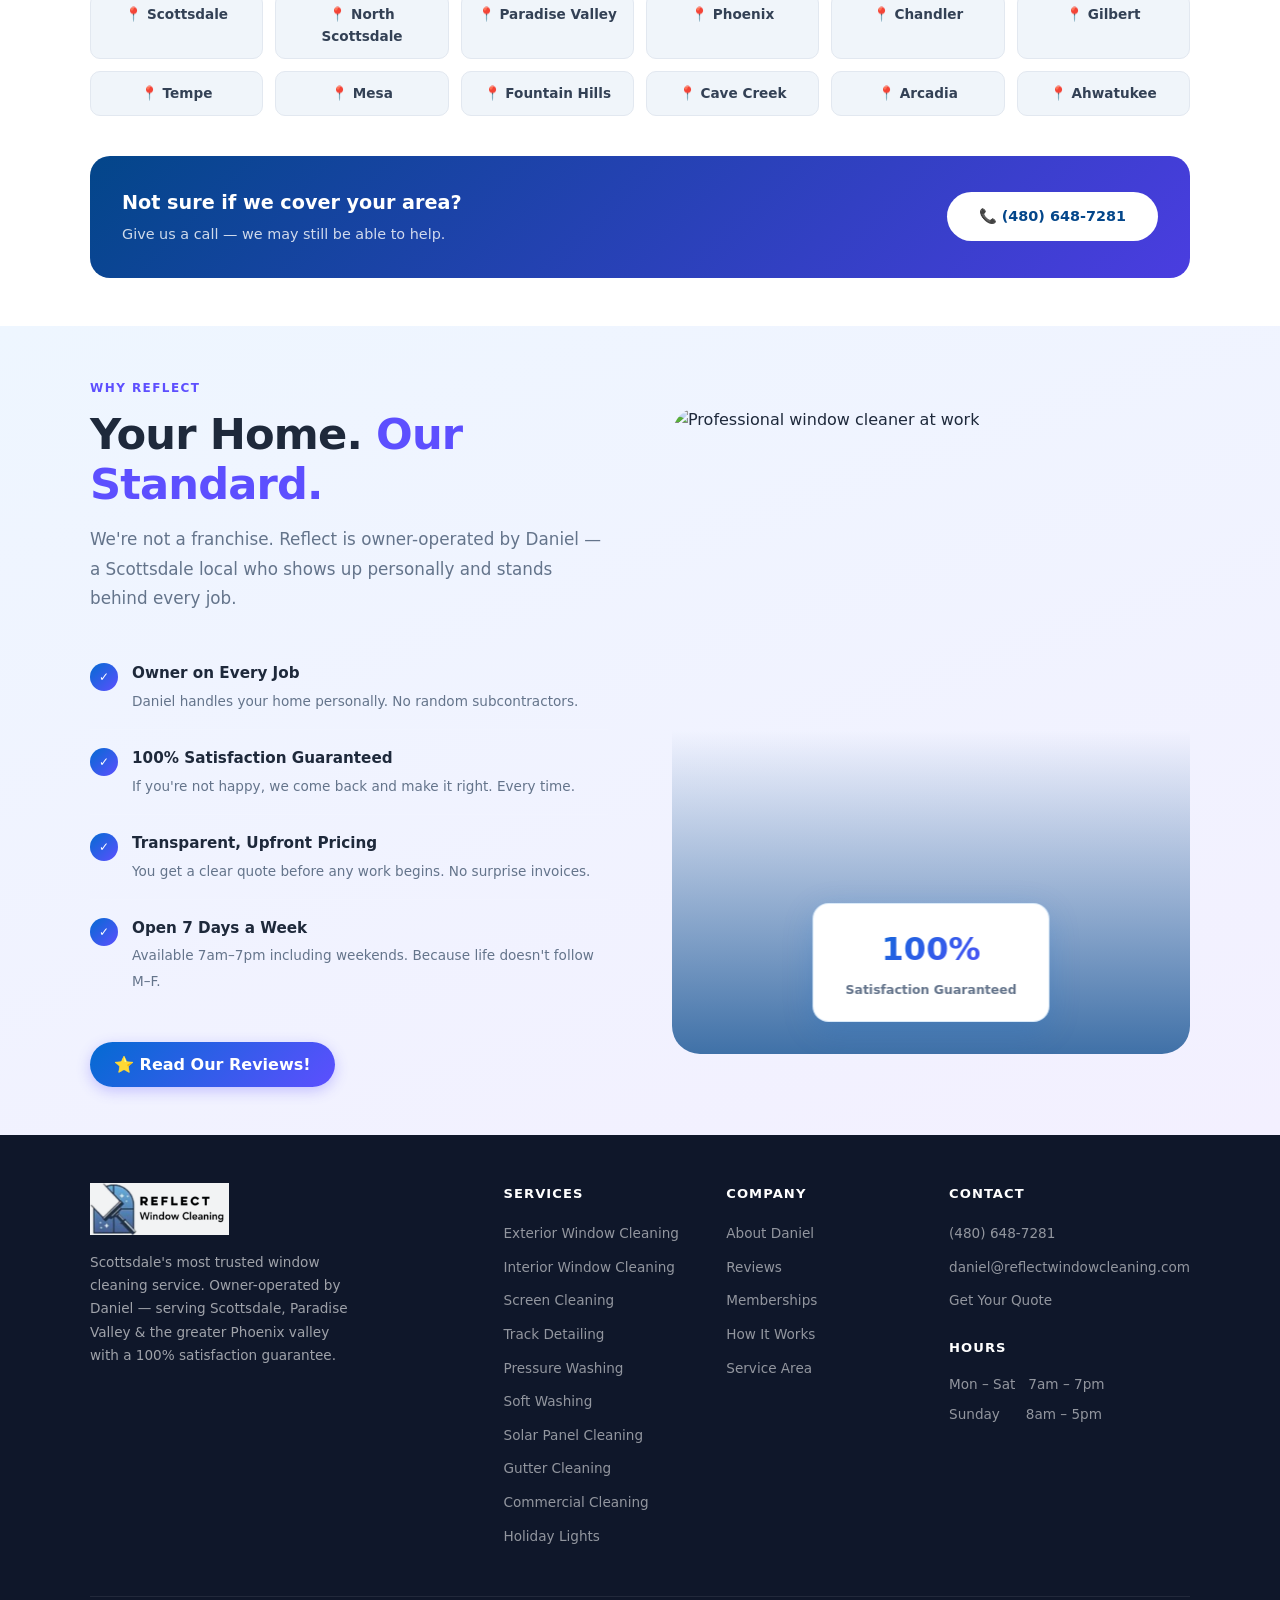
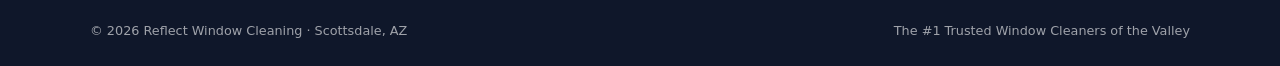
==== commit 7c7c2f99: "Process: show photos on desktop, circles-only on mobile" ====
--- a/reflect-window-cleaning.html
+++ b/reflect-window-cleaning.html
@@ -319,12 +319,13 @@
     #process .section-sub { color: rgba(255,255,255,0.75); }
     #process .process-card {
       background: rgba(255,255,255,0.07); border-color: rgba(255,255,255,0.1);
-      text-align: center; box-shadow: none;
+      text-align: center; box-shadow: none; overflow: hidden; padding: 0;
     }
     #process .process-card:hover { transform: none; box-shadow: none; }
     #process .process-card::before { display: none; }
-    #process .process-card-img { display: none; }
-    #process .process-card-body { padding: 2rem 1.5rem; }
+    #process .process-card-img { display: block; width: 100%; height: 200px; object-fit: cover; border-radius: 14px 14px 0 0; margin-bottom: 0; }
+    @media (max-width: 900px) { #process .process-card-img { display: none; } }
+    #process .process-card-body { padding: 1.75rem 1.5rem 2rem; }
     #process .process-num {
       font-size: 1.6rem; font-weight: 900;
       background: linear-gradient(135deg, var(--blue), var(--purple)) !important;
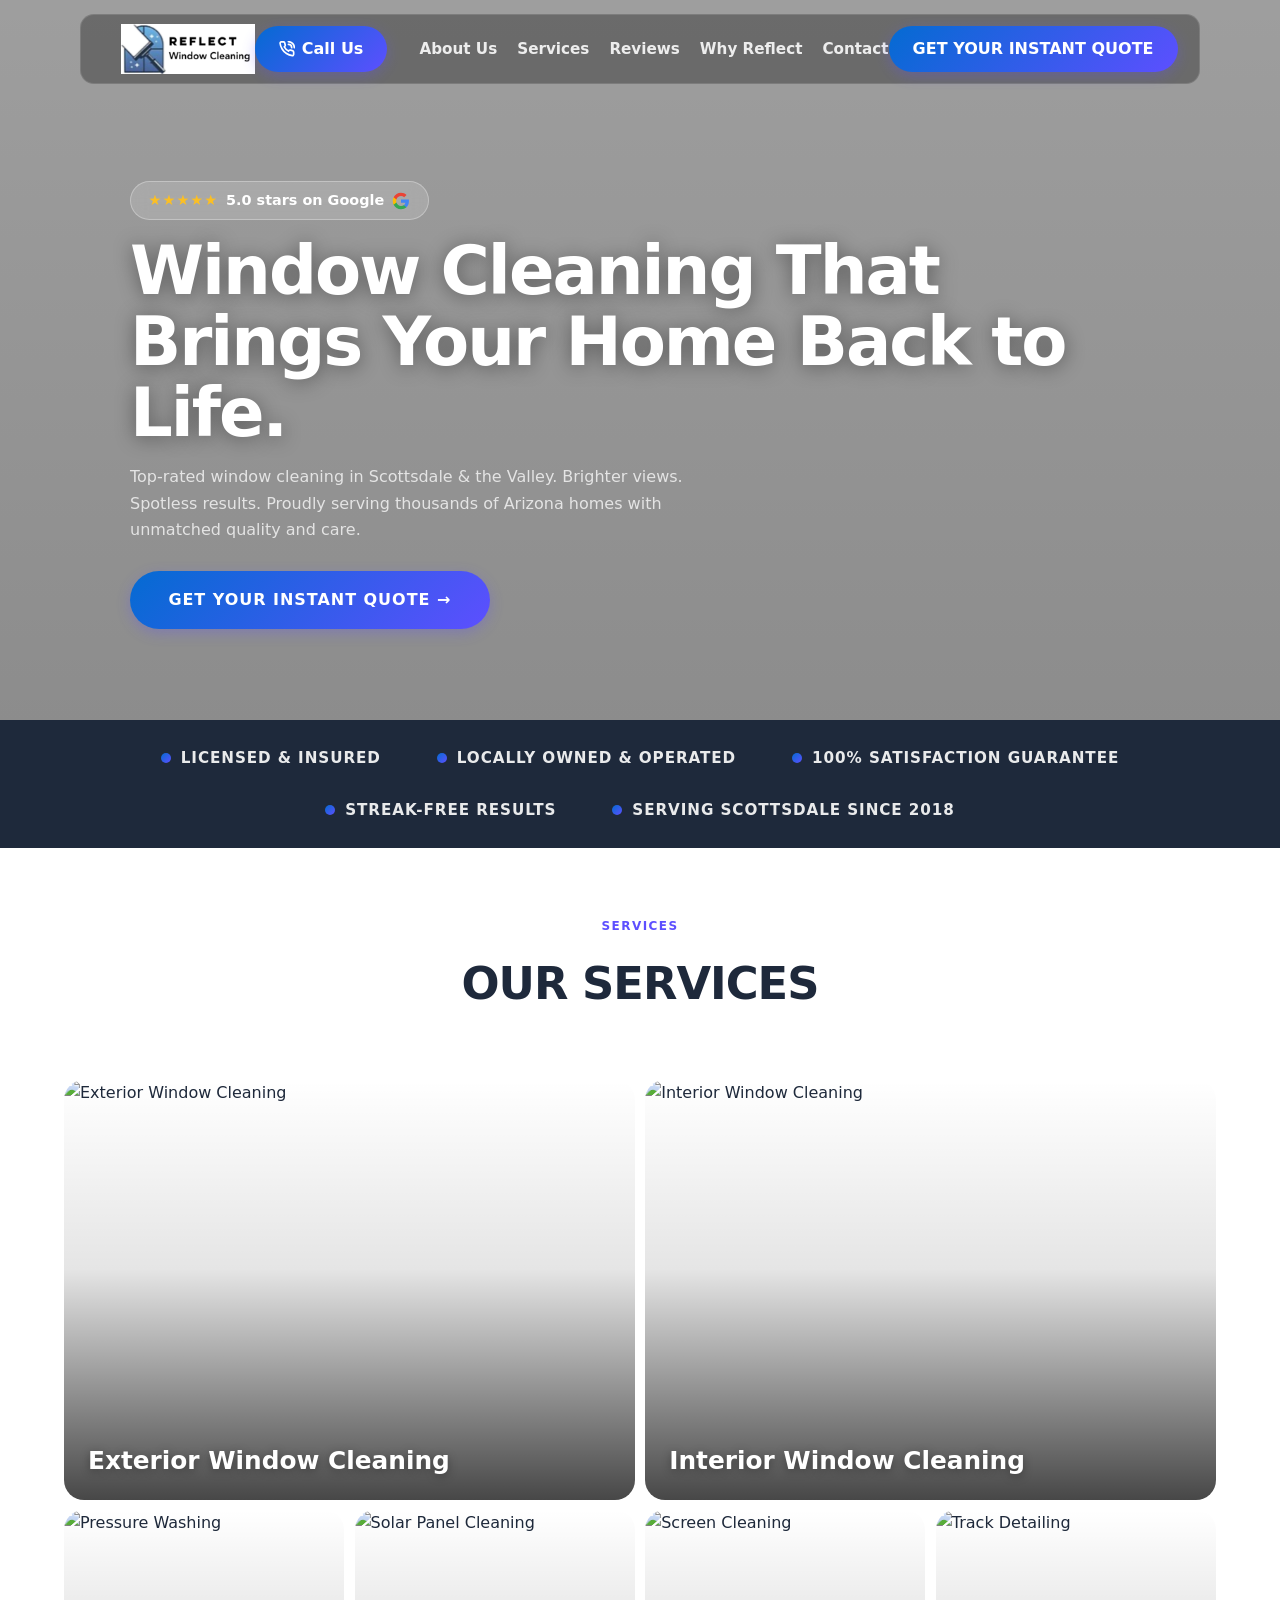
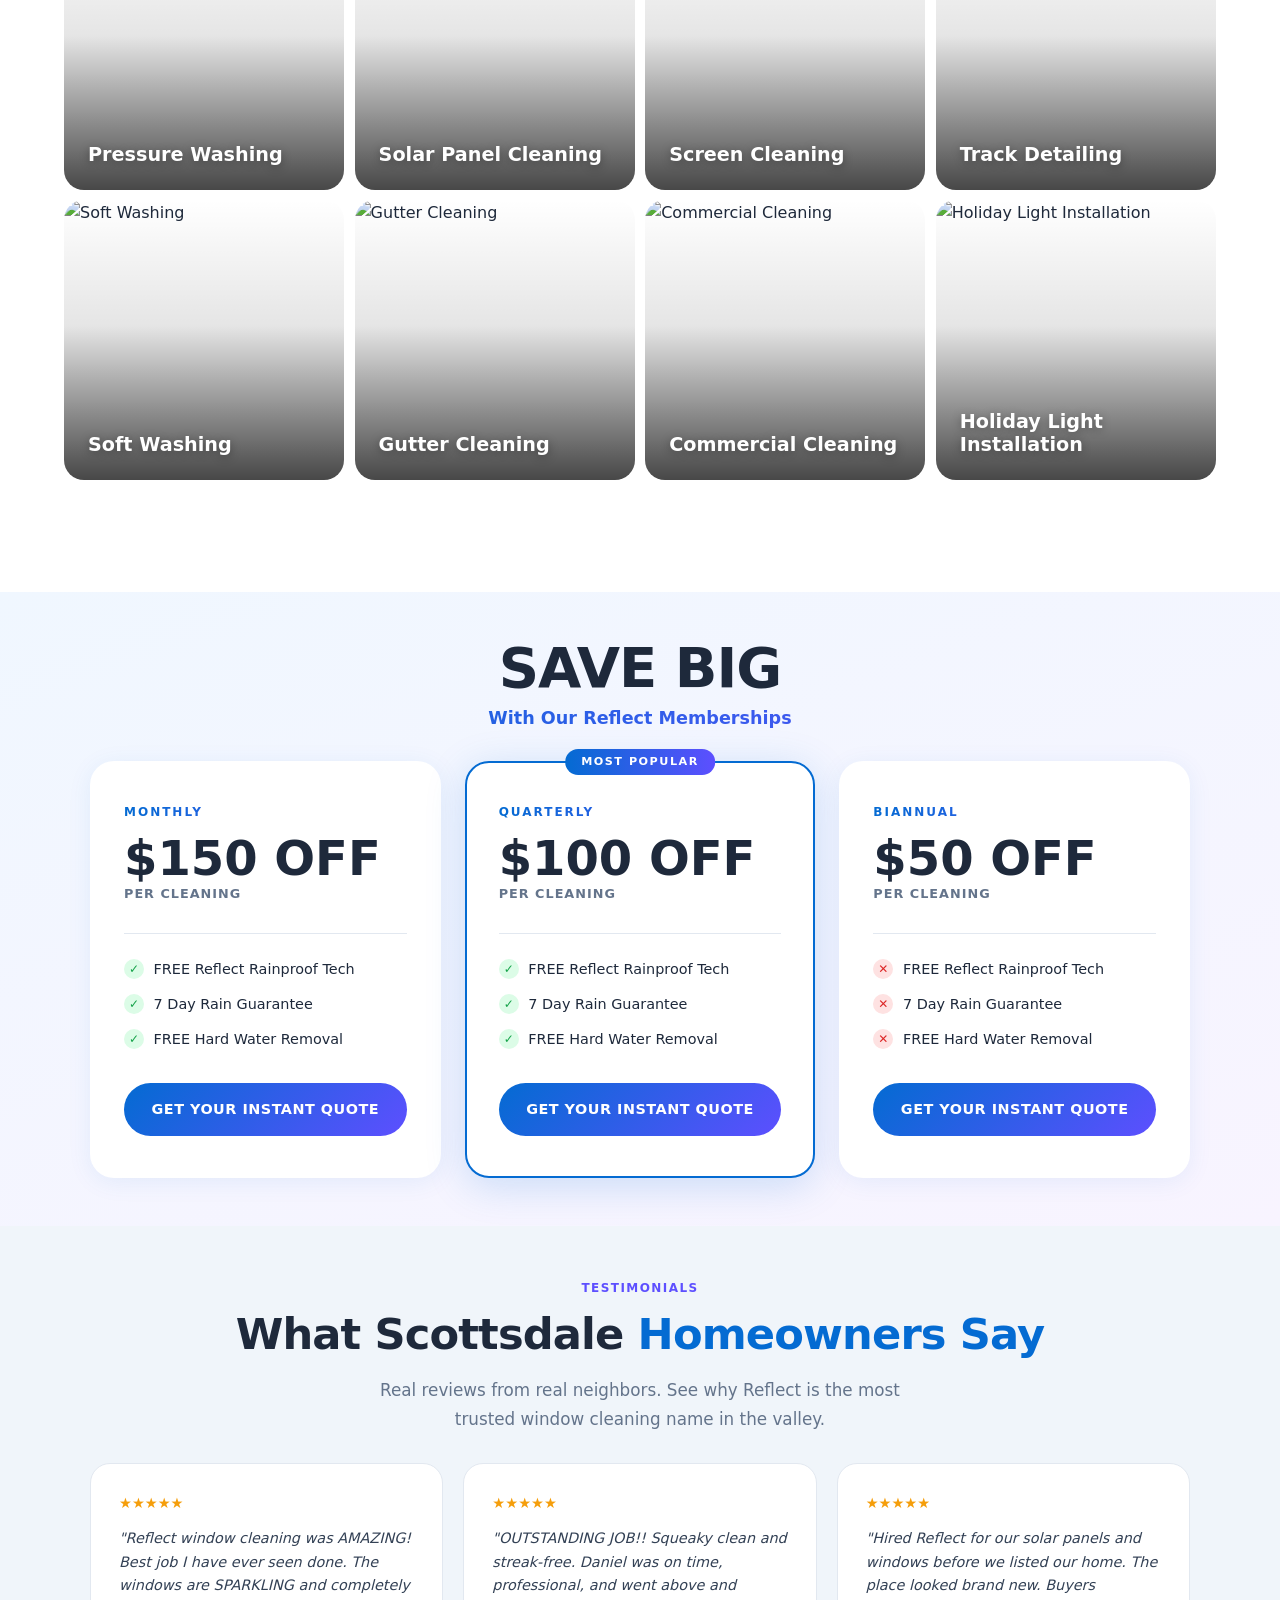
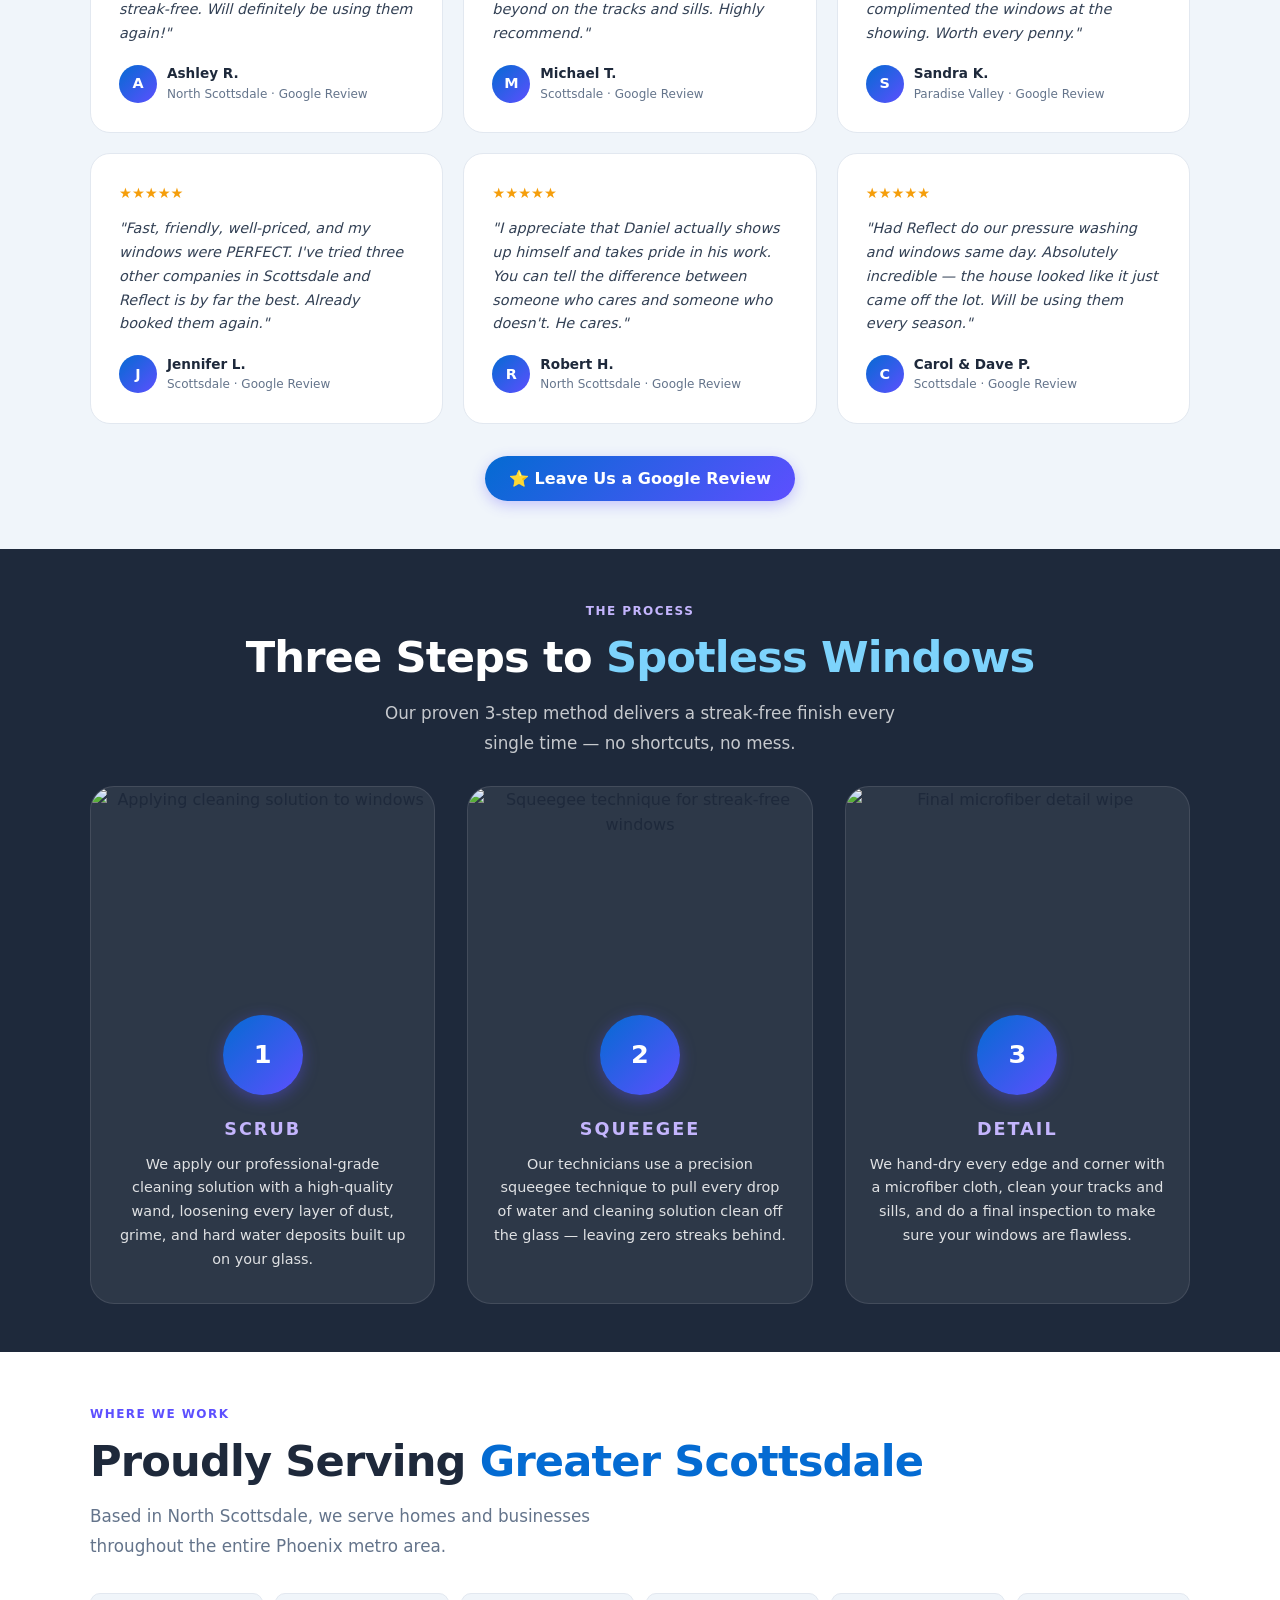
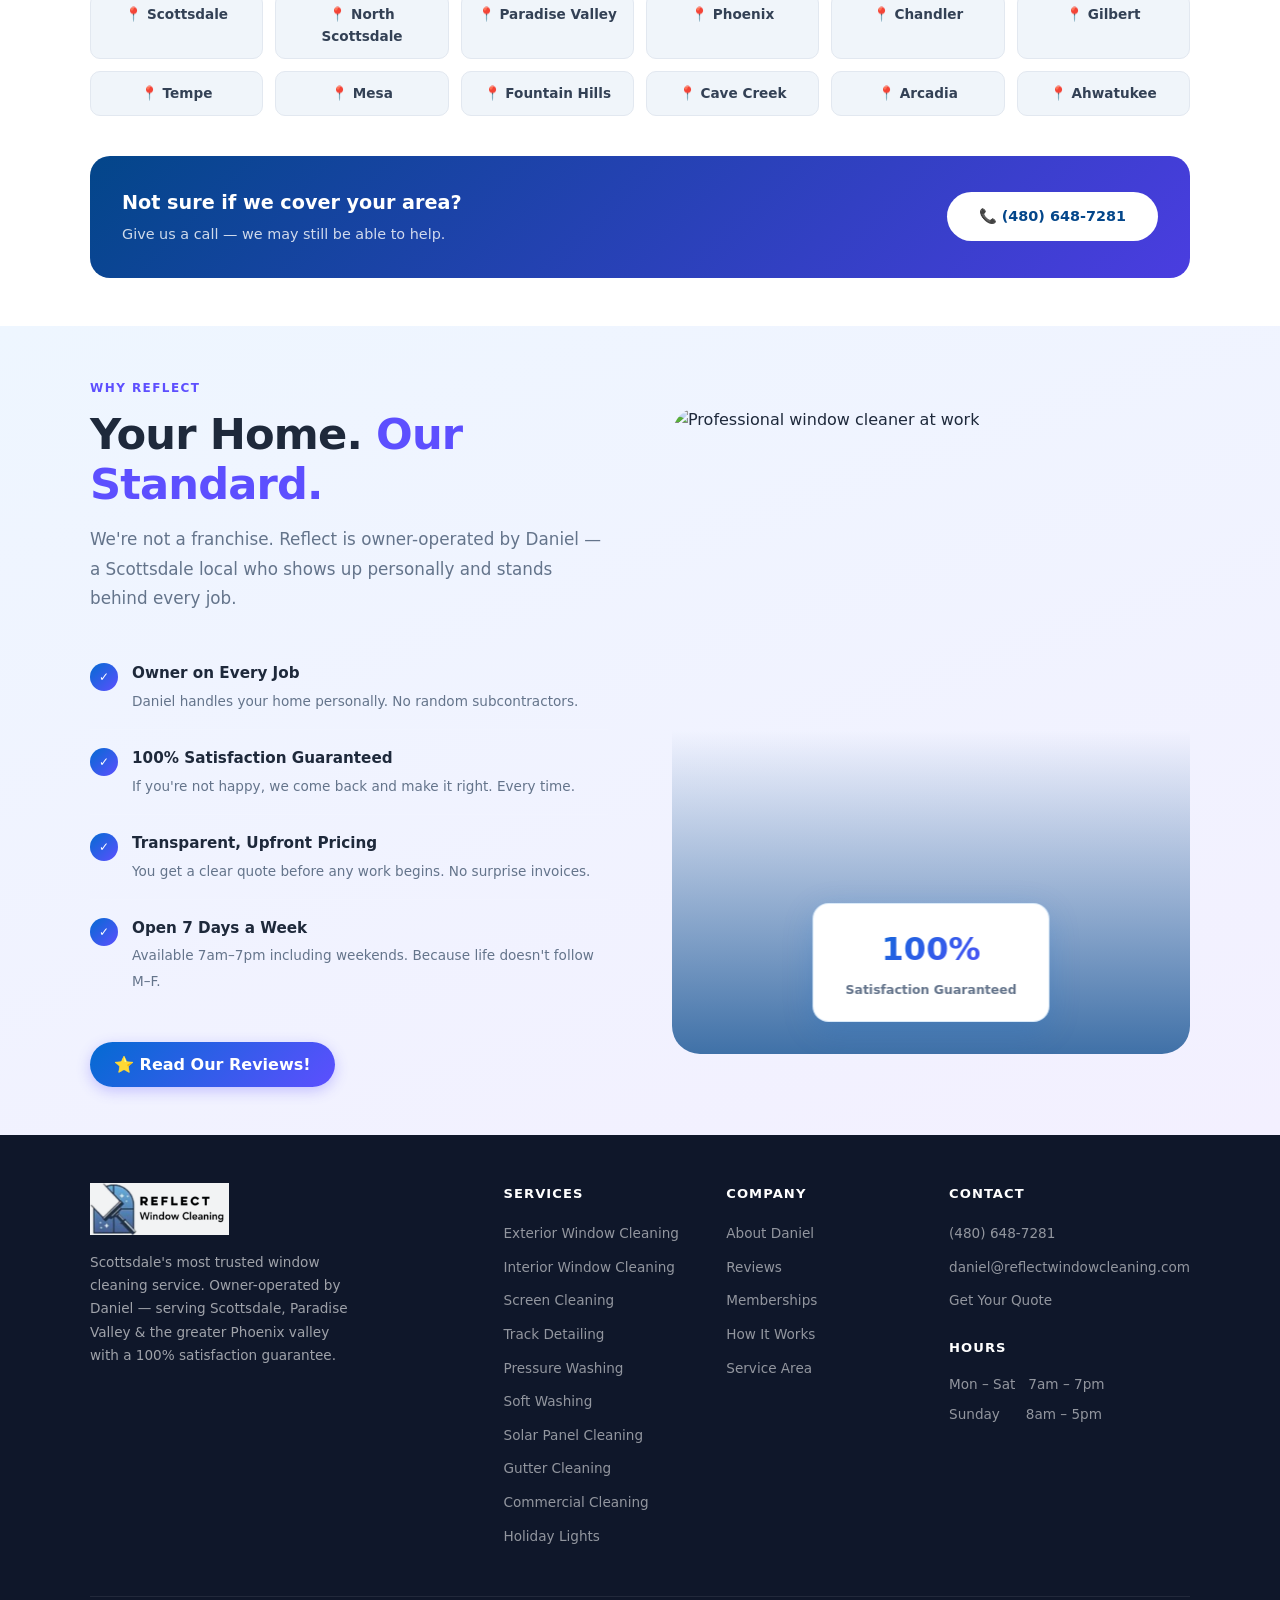
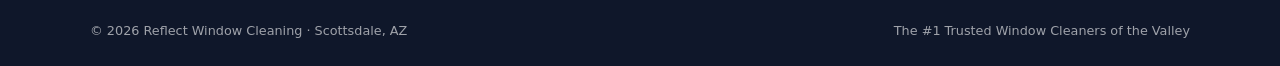
==== commit 9f77b53c: "Process steps: change 01 02 03 to 1 2 3" ====
--- a/reflect-window-cleaning.html
+++ b/reflect-window-cleaning.html
@@ -1342,7 +1342,7 @@
       <div class="process-card">
         <img class="process-card-img" src="https://images.pexels.com/photos/6197124/pexels-photo-6197124.jpeg?auto=compress&cs=tinysrgb&w=600&h=400&fit=crop" alt="Applying cleaning solution to windows" loading="lazy" />
         <div class="process-card-body">
-          <div class="process-num">01</div>
+          <div class="process-num">1</div>
           <div class="process-icon">🧴</div>
           <h3>Scrub</h3>
           <p>We apply our professional-grade cleaning solution with a high-quality wand, loosening every layer of dust, grime, and hard water deposits built up on your glass.</p>
@@ -1351,7 +1351,7 @@
       <div class="process-card">
         <img class="process-card-img" src="https://images.pexels.com/photos/31435403/pexels-photo-31435403.jpeg?auto=compress&cs=tinysrgb&w=600&h=400&fit=crop" alt="Squeegee technique for streak-free windows" loading="lazy" />
         <div class="process-card-body">
-          <div class="process-num">02</div>
+          <div class="process-num">2</div>
           <div class="process-icon">🪟</div>
           <h3>Squeegee</h3>
           <p>Our technicians use a precision squeegee technique to pull every drop of water and cleaning solution clean off the glass — leaving zero streaks behind.</p>
@@ -1360,7 +1360,7 @@
       <div class="process-card">
         <img class="process-card-img" src="https://images.pexels.com/photos/9462100/pexels-photo-9462100.jpeg?auto=compress&cs=tinysrgb&w=600&h=400&fit=crop" alt="Final microfiber detail wipe" loading="lazy" />
         <div class="process-card-body">
-          <div class="process-num">03</div>
+          <div class="process-num">3</div>
           <div class="process-icon">✨</div>
           <h3>Detail</h3>
           <p>We hand-dry every edge and corner with a microfiber cloth, clean your tracks and sills, and do a final inspection to make sure your windows are flawless.</p>
